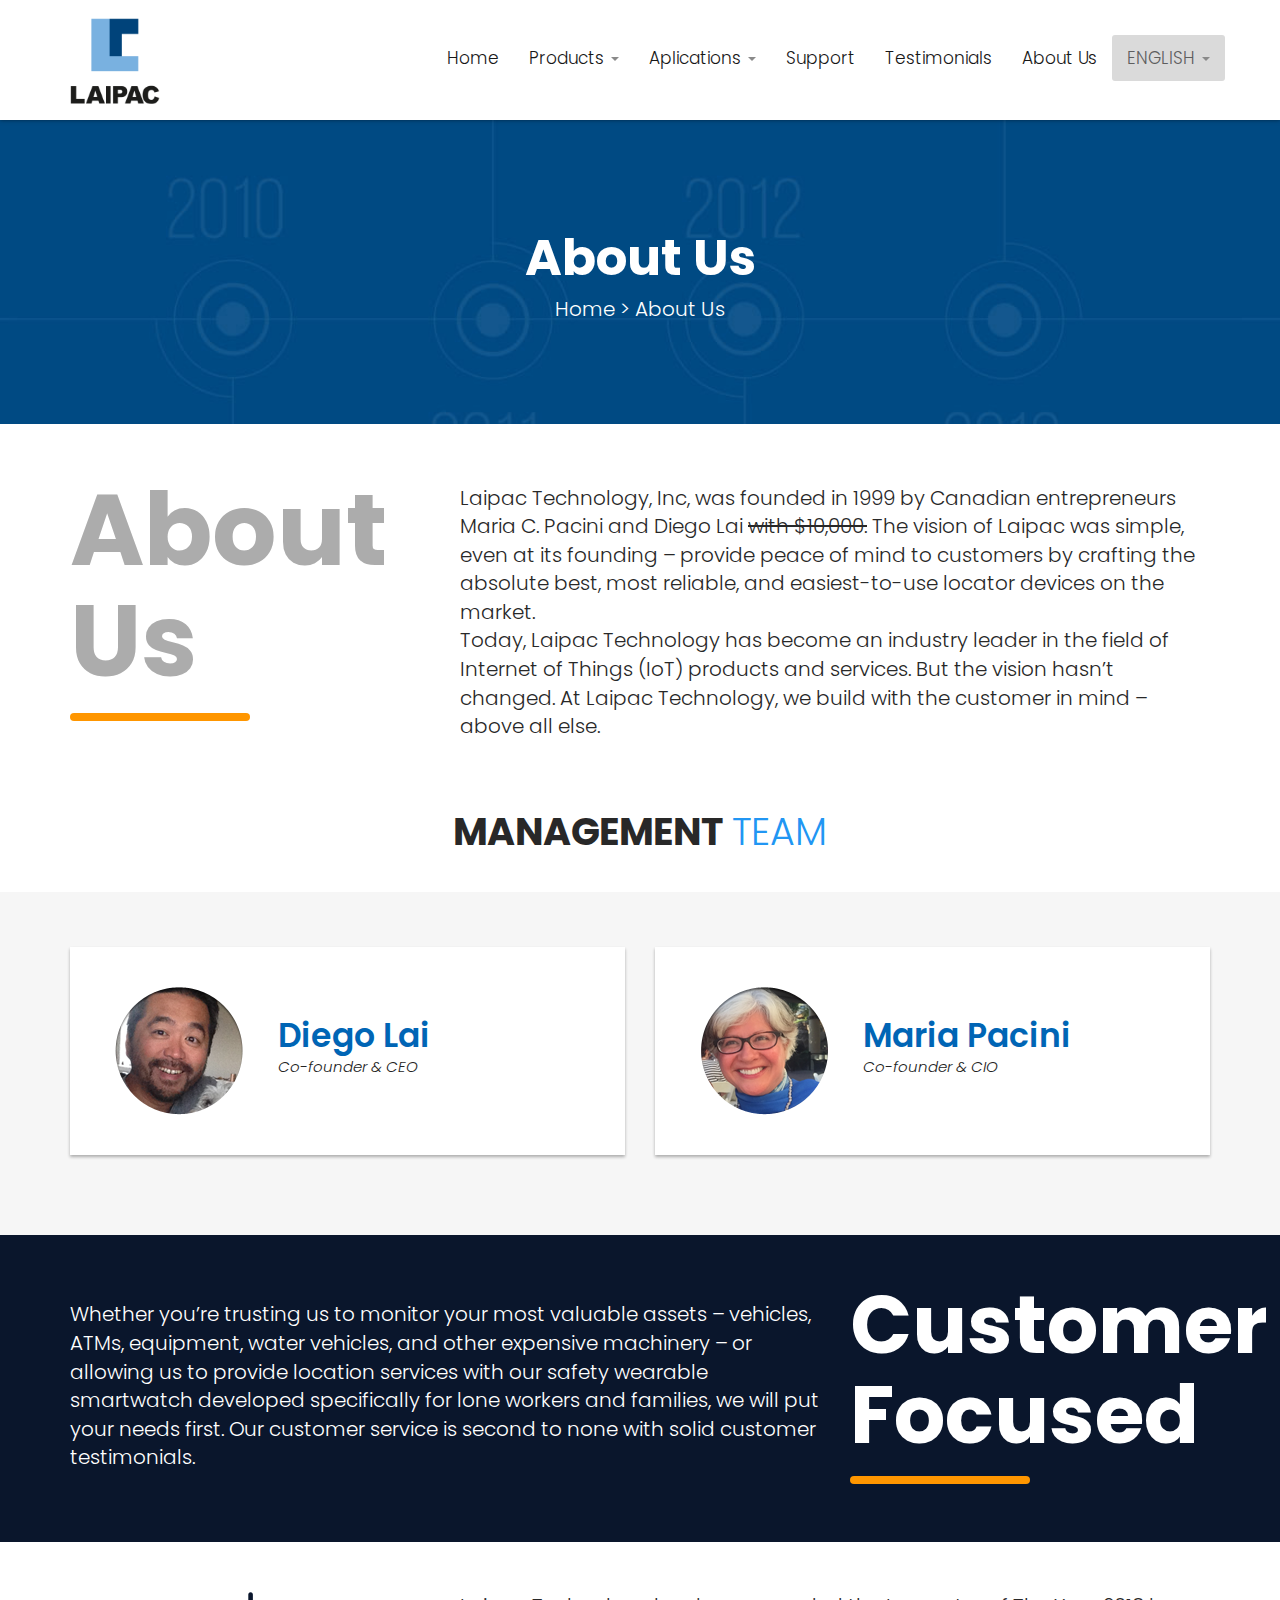
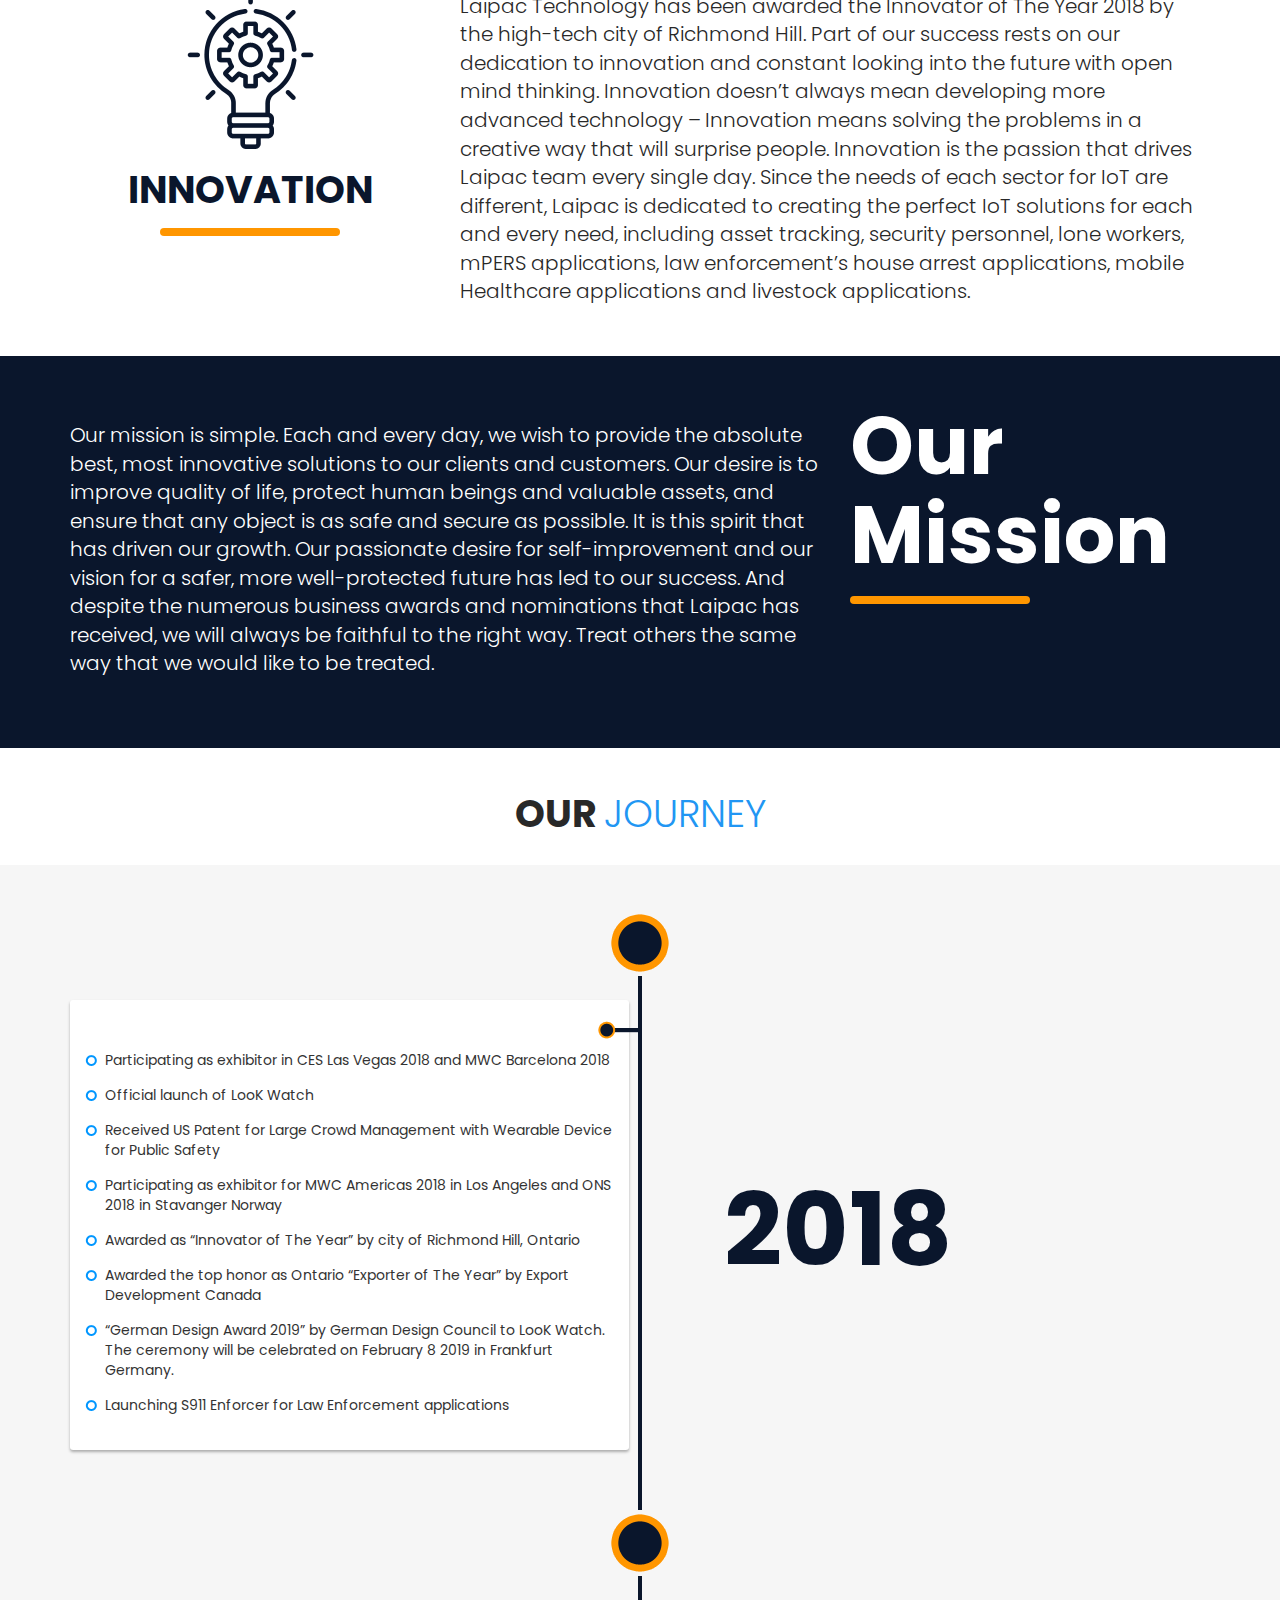
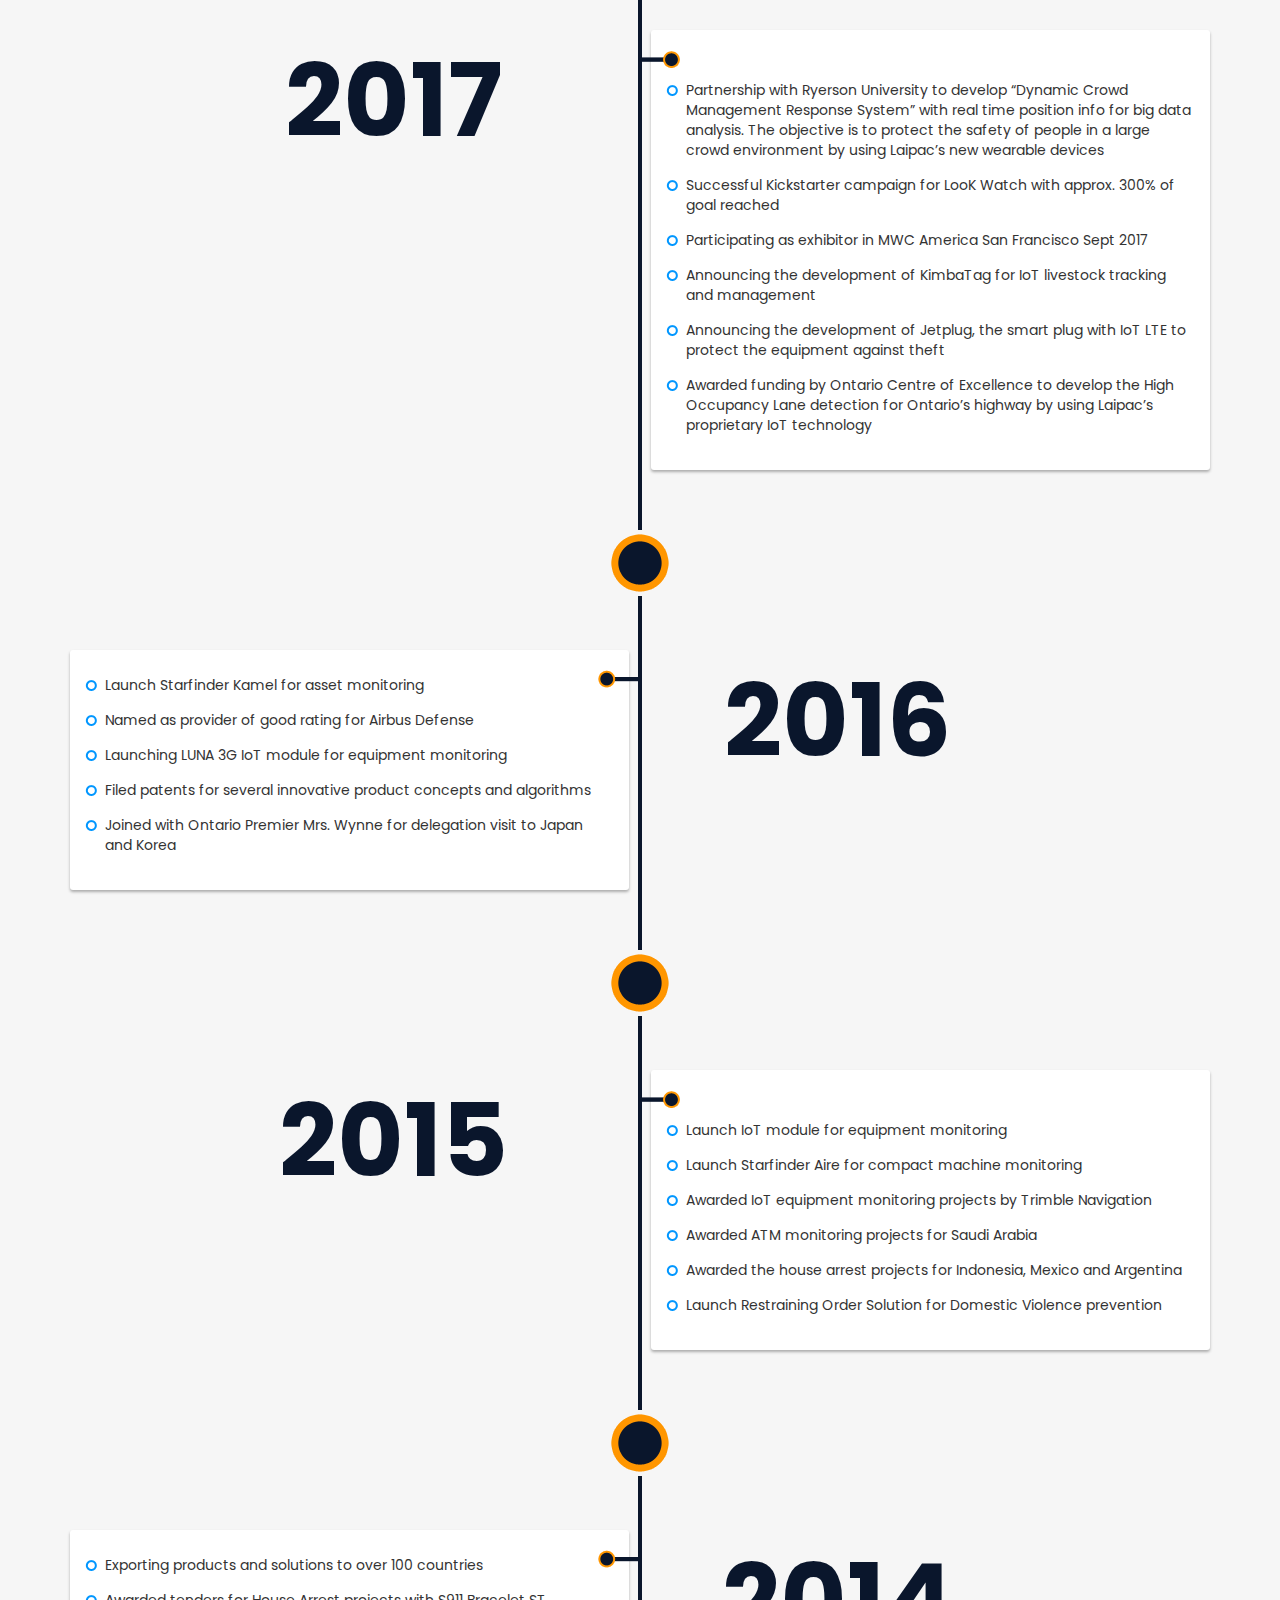
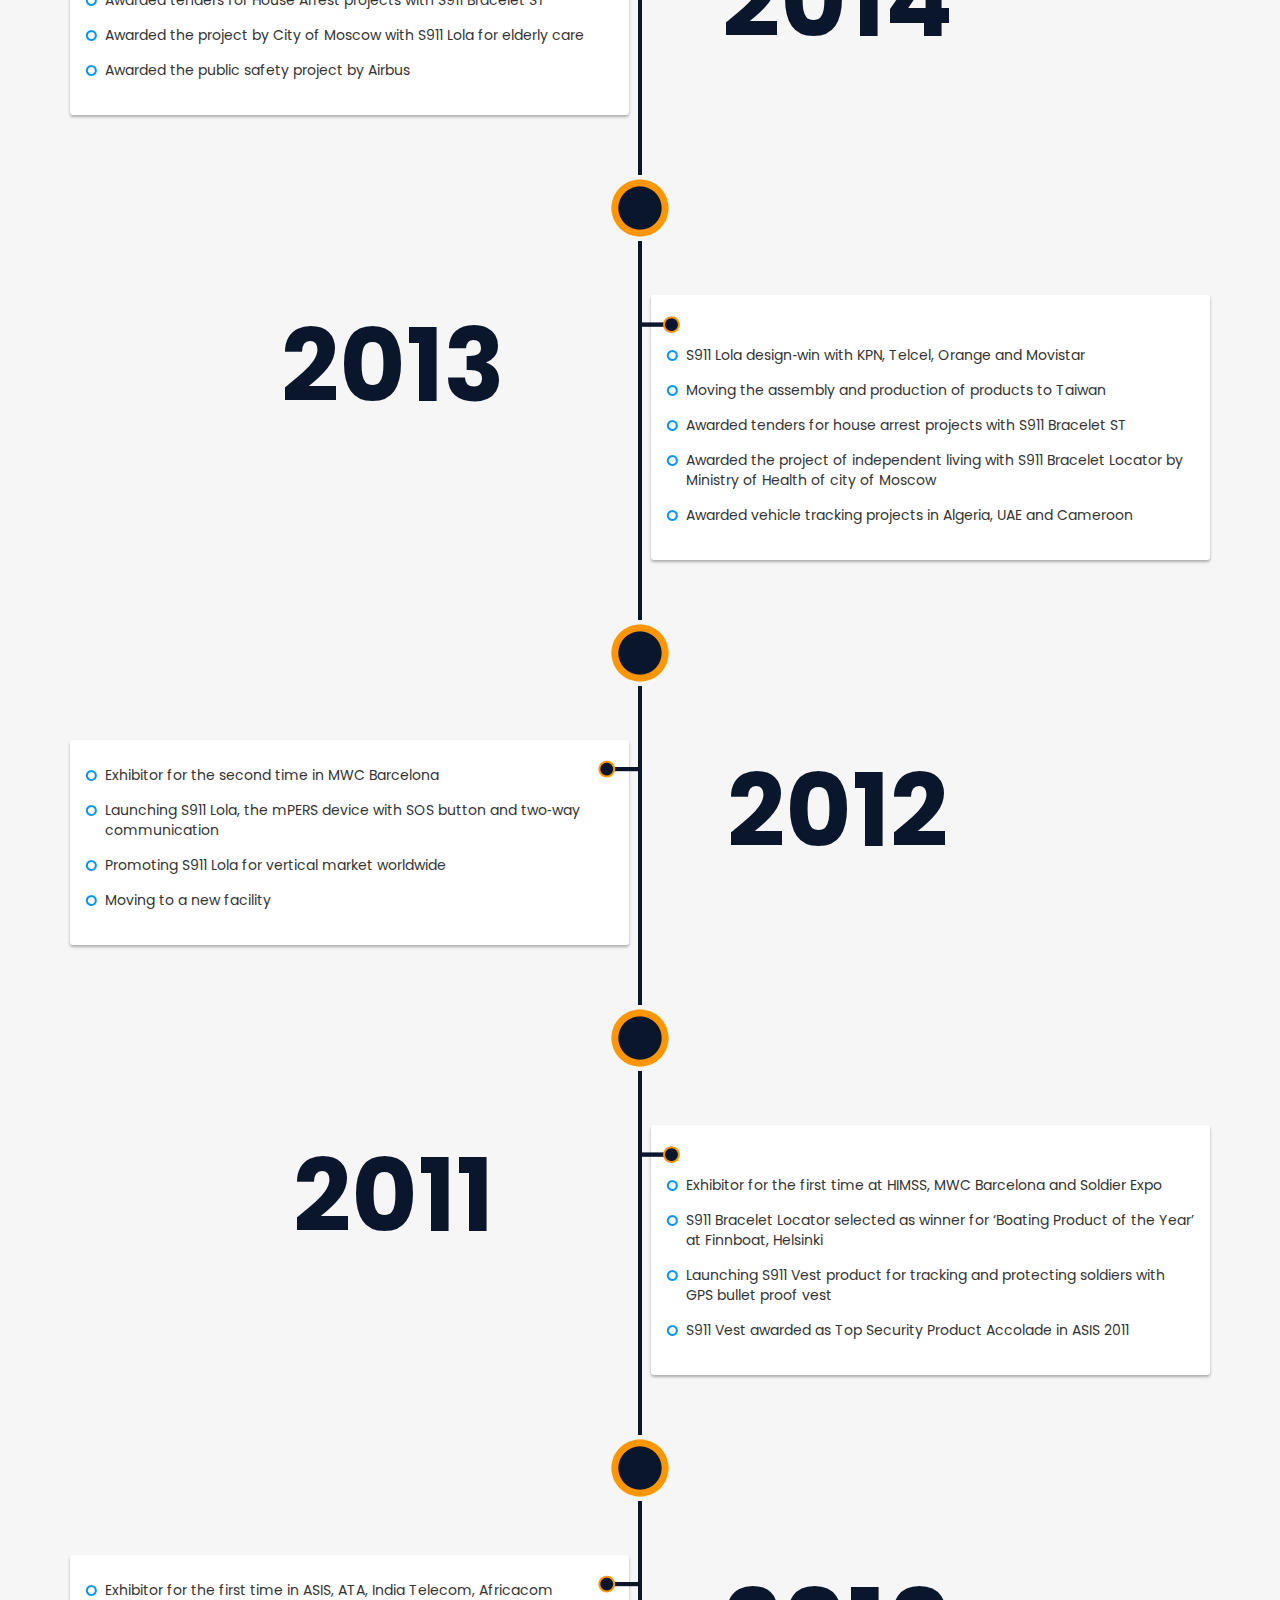
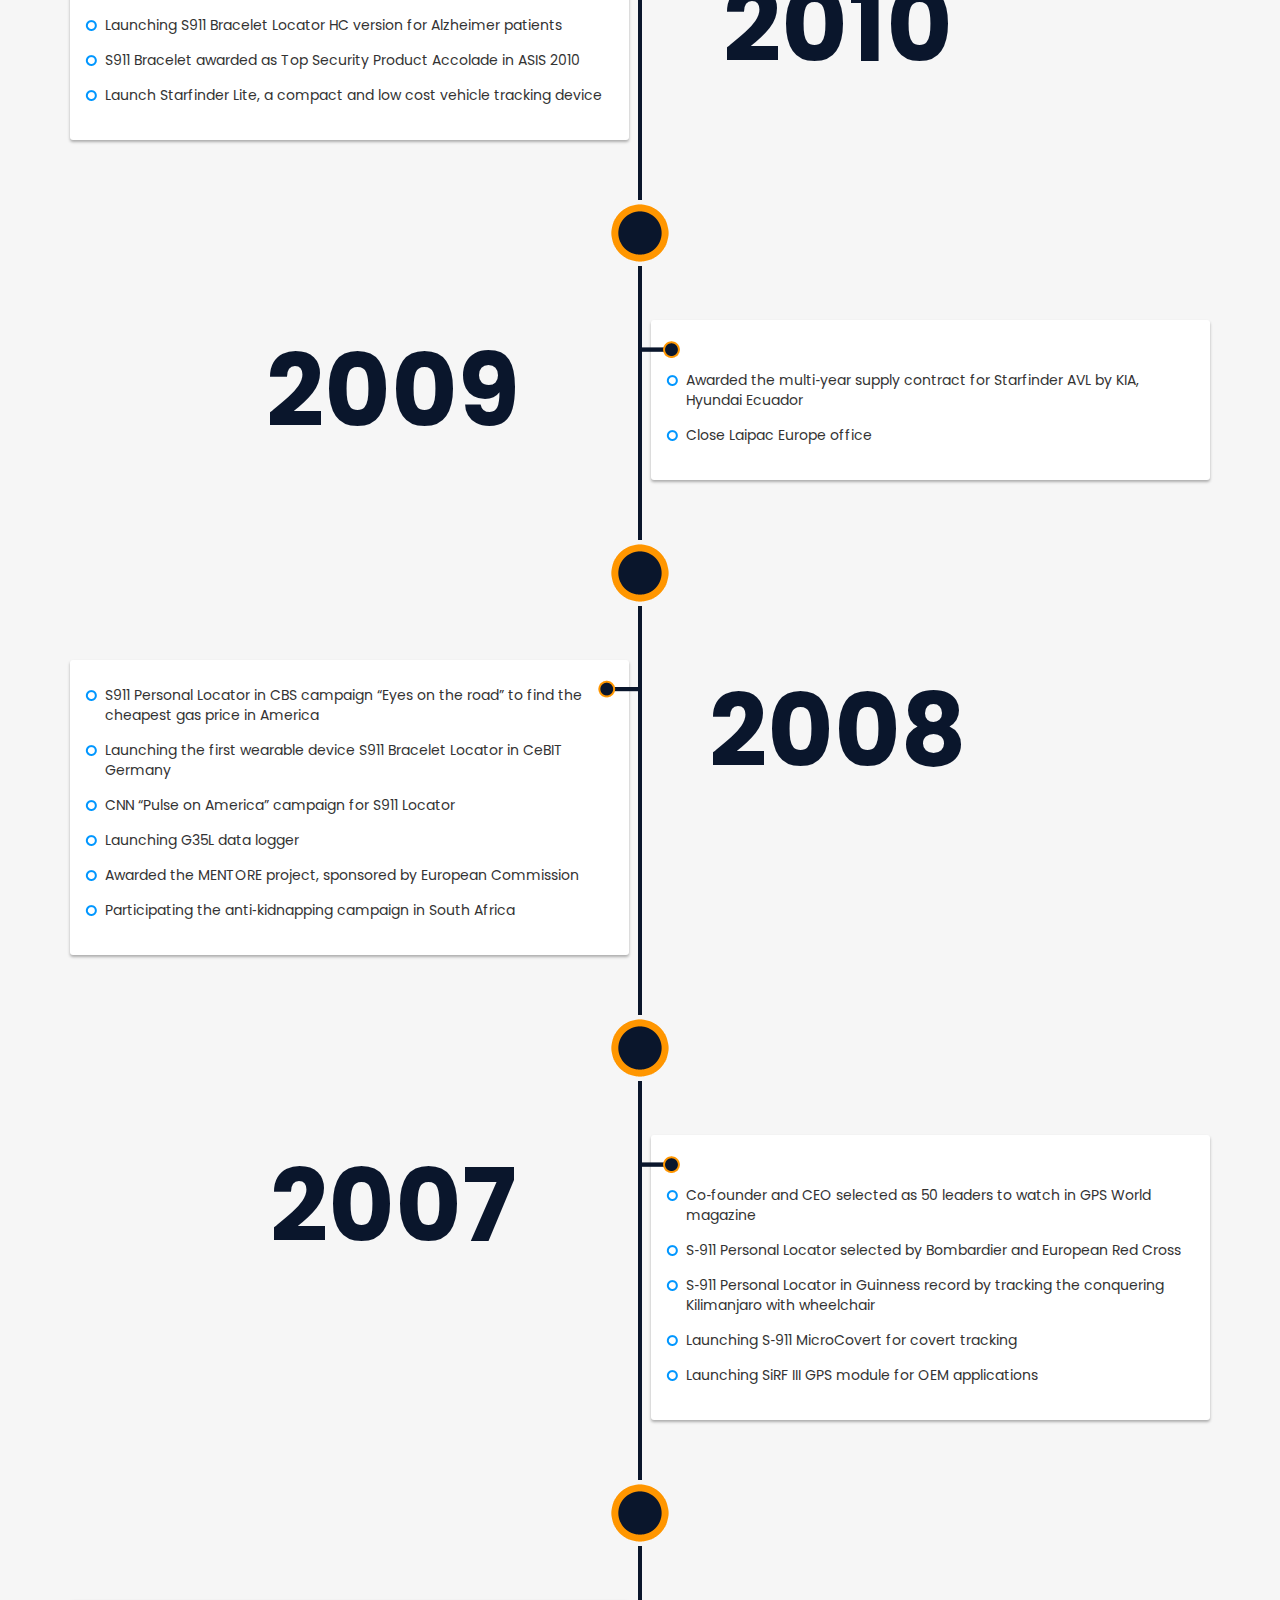
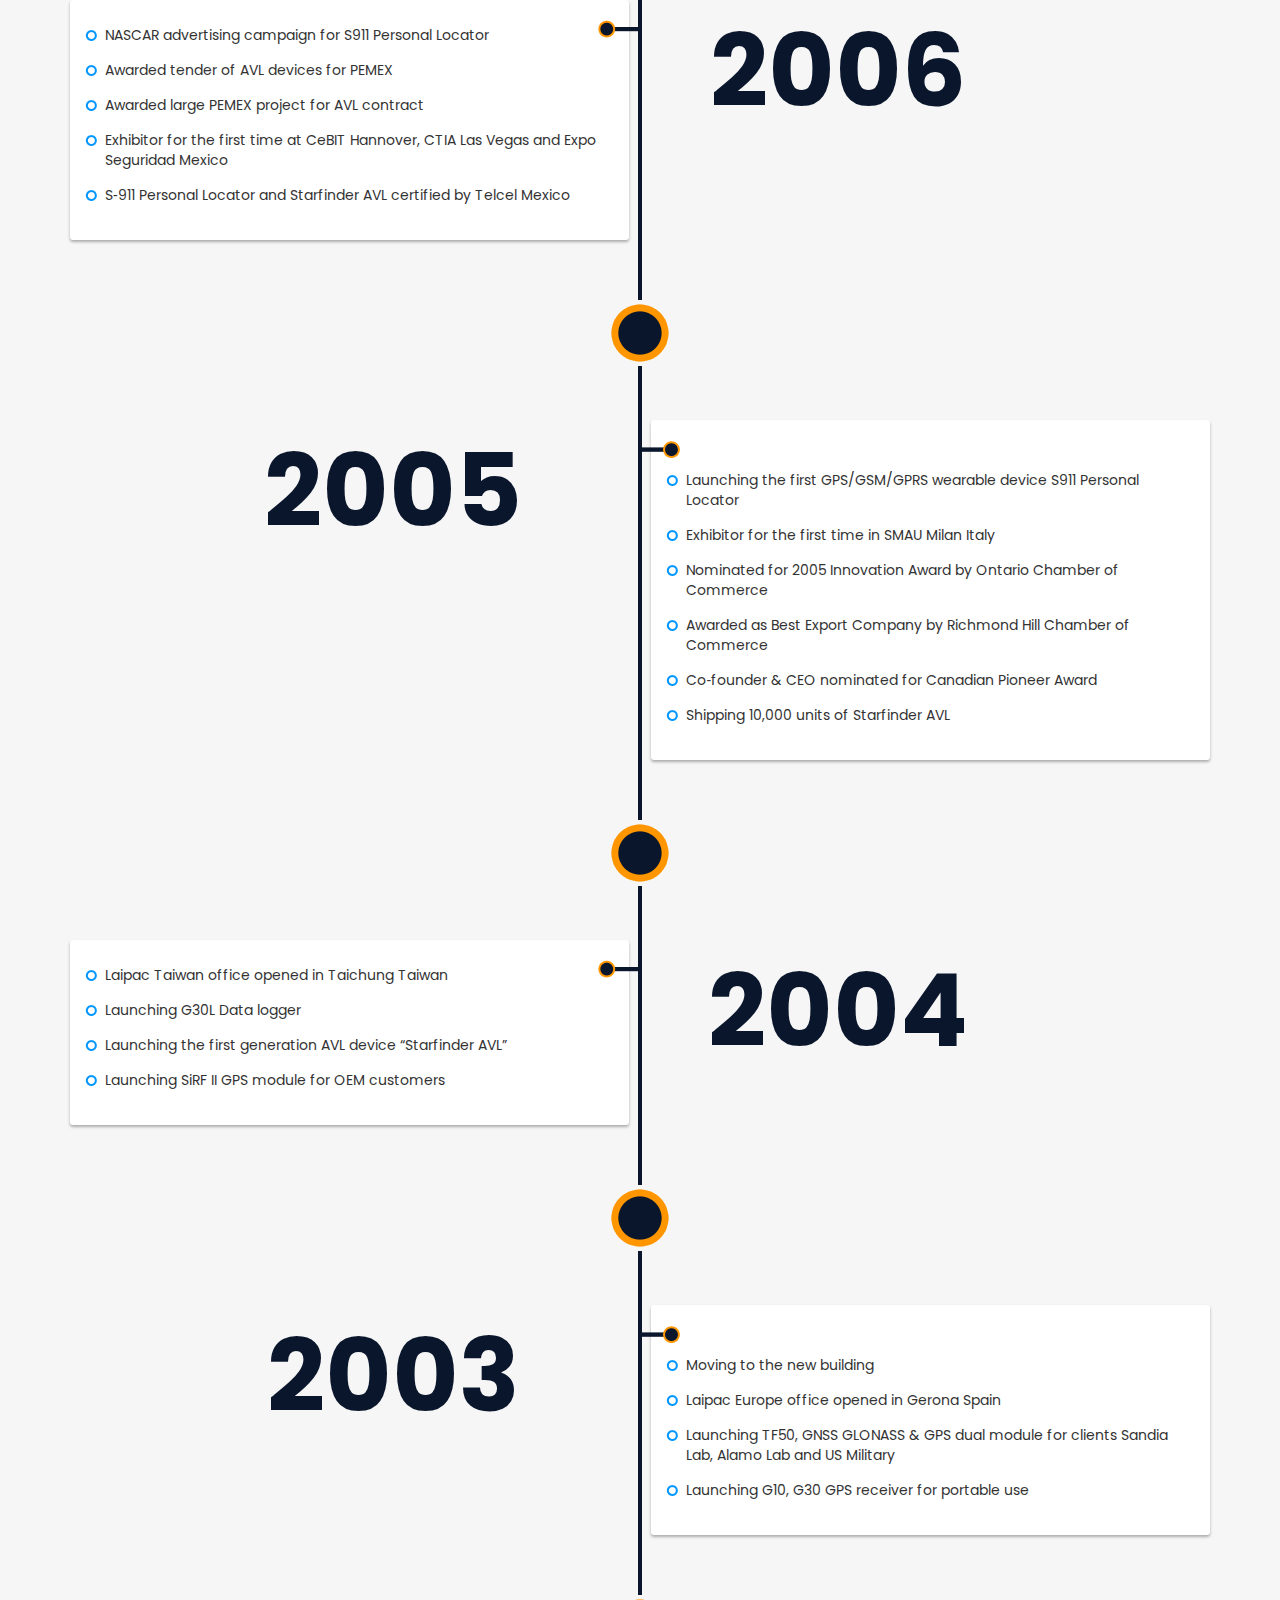
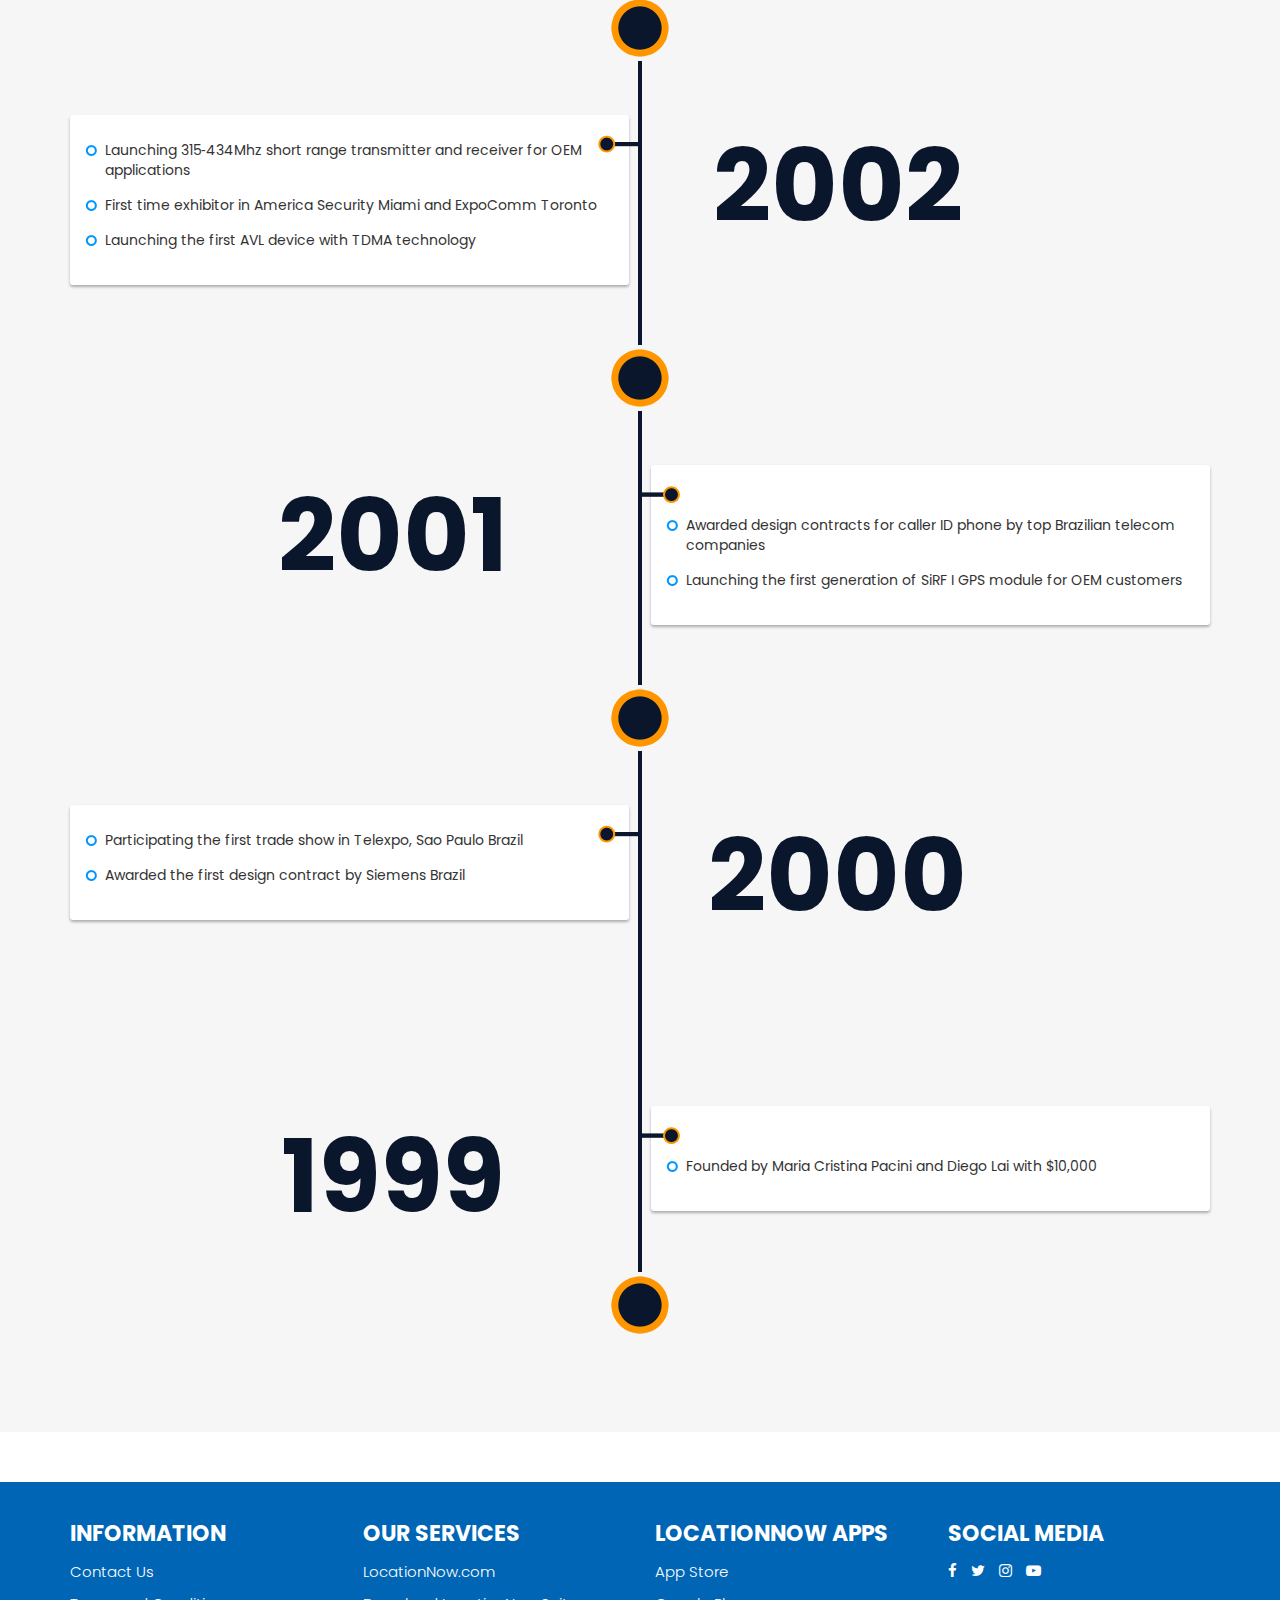
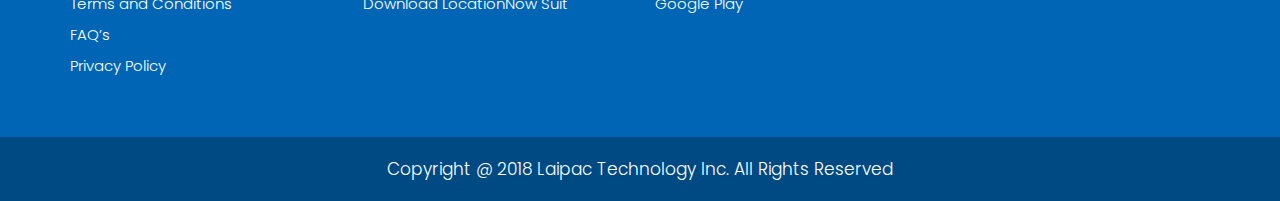
==== about-us.html @ cb1f9dae "new" ====
<!DOCTYPE html>
<html lang="en">
<head>
<meta charset="utf-8">
<meta http-equiv="X-UA-Compatible" content="IE=edge">
<meta name="viewport" content="width=device-width, initial-scale=1">
<!-- The above 3 meta tags *must* come first in the head; any other head content must come *after* these tags -->
<title>Welcome</title>
<!-- Bootstrap -->
<link href="css/bootstrap.min.css" rel="stylesheet" />
<link href="css/jquery.bxslider.css" rel="stylesheet" type="text/css" />
<link href="https://fonts.googleapis.com/css?family=Poppins:100,100i,200,200i,300,300i,400,400i,500,500i,600,600i,700,700i,800,800i,900,900i" rel="stylesheet">
<link href="css/font-awesome.css" rel="stylesheet" />
<link href="css/style.css" rel="stylesheet" />
</head>
<body>
<section id="header">
	<div class="container">
		<div class="row">
			<nav class="navbar navbar-default navbar-static-top" role="navigation">
				<div class="navbar-header">
					<button type="button" class="navbar-toggle collapsed" data-toggle="collapse" data-target="#navbar" aria-expanded="false" aria-controls="navbar">
						<span class="sr-only">Toggle navigation</span>
						<span class="icon-bar"></span>
						<span class="icon-bar"></span>
						<span class="icon-bar"></span>
					</button>
					<div id="logo" class="navbar-brand">
						<a href="index.html"><img src="images/logo.jpg" alt="" /></a>
					</div>
				</div>
				<div id="navbar" class="navbar-collapse collapse">
					<ul class="nav navbar-nav navbar-right">
						<li><a href="index.html">Home</a></li>
						<li class="dropdown">
							<a href="products.html" class="dropdown-toggle" data-toggle="dropdown">Products <b class="caret"></b></a>
							<ul class="dropdown-menu">
								<li>
									<a href="http://www.laipac.com/smartwatch.html">
									<img src="images/watch-icon.svg" alt="" width="12" height="18">&nbsp;&nbsp;LooK Watch</a>
								</li>
								<li>
									<a href="http://www.laipac.com/asset-locators.html">
									<i class="fa fa-ship" aria-hidden="true"></i>&nbsp;&nbsp;Asset Locators</a>
								</li>
								<li>
									<a href="http://www.laipac.com/vehicle-locators.html">
									<i class="fa fa-car" aria-hidden="true"></i>&nbsp;&nbsp;Vehicle Locators</a>
								</li>
								<li>
									<a href="http://www.laipac.com/personal-locators.html">
									<i class="fa fa-user" aria-hidden="true"></i>&nbsp;&nbsp;Personal Locators</a>
								</li>
								<li>
									<a href="http://www.laipac.com/oem-components.html">
									<i class="fa fa-cogs" aria-hidden="true"></i>&nbsp;&nbsp;OEM Components</a>
								</li>
							</ul>
						</li>
						<li class="dropdown">
							<a href="aplications.html" class="dropdown-toggle" data-toggle="dropdown">Aplications <b class="caret"></b></a>
							<ul class="dropdown-menu">
								<li>
									<a href="http://www.laipac.com/mobile-healthcare.html">
									 <i class="fa fa-medkit" aria-hidden="true"></i>&nbsp;&nbsp;Mobile Healthcare</a>
								</li>
								<li>
									<a href="http://www.laipac.com/lone-workers.html">
									<i class="fa fa-male" aria-hidden="true"></i>&nbsp;&nbsp;Lone Workers</a>
								</li>
								<li>
									<a href="http://www.laipac.com/fleet-management.html">
									<i class="fa fa-road" aria-hidden="true"></i>&nbsp;&nbsp;Fleet Management</a>
								</li>
								<li>
									<a href="http://www.laipac.com/law-enforcement.html">
									<i class="fa fa-legal" aria-hidden="true"></i>&nbsp;&nbsp;Law Enforcement</a>
								</li>
							</ul>
						</li>
						<li class=""><a href="http://www.laipac.com/support.html">Support</a></li>
						<li class=""><a href="http://www.laipac.com/testimonials.html">Testimonials</a></li>
						<li class=""><a href="about-us.html">About Us</a></li>
						<li class="dropdown">
							<a href="products.html" class="dropdown-toggle eng" data-toggle="dropdown">ENGLISH <b class="caret"></b></a>
							<ul class="dropdown-menu">
								<li>
									<a href="http://www.laipac.com/esp/index.html" title="Spanish">Español</a>
								</li>
								<li>
									<a href="http://www.laipac.com/fra/index.html" title="French">Français</a>
								</li>
								<li>
									<a href="http://www.laipac.com/ger/index.html" title="German">DEUTSCH</a>
								</li>
								<li>
									<a href="http://www.laipac.com/ita/index.html" title="Italian">Italiano</a>
								</li>
								<li>
									<a href="http://www.laipac.com/jpn/index.html" title="Japanese">日本語</a>
								</li>
							</ul>
						</li>
					</ul>
				</div><!--/.nav-collapse -->
			</nav>
		</div>
	</div>
</section>
<section id="page-title">
	<div class="container">
		<div class="row">
			<div class="col-lg-12 text-center col-sm-12 col-xs-12">
				<h2>About Us</h2>
				<p>
					<a href="index.html">Home</a> > <a href="about-us.html">About Us</a>
				</p>
			</div>
		</div>
	</div>
</section>
<section id="info-title">
	<div class="container">
		<div class="row">
			<div class="col-lg-4 small-text-center col-sm-4 col-xs-12">
				<h2>About Us</h2>
				<div class="line"></div>
			</div>
			<div class="col-lg-8 small-text-center col-sm-8 col-xs-12">
				<p>Laipac Technology, Inc, was founded in 1999 by Canadian entrepreneurs Maria C. Pacini and Diego Lai <del>with $10,000.</del> The vision of Laipac was simple, even at its founding – provide peace of mind to customers by crafting the absolute best, most reliable, and easiest-to-use locator devices on the market.<br/>
Today, Laipac Technology has become an industry leader in the field of Internet of Things (IoT) products and services. But the vision hasn’t changed. At Laipac Technology, we build with the customer in mind – above all else.</p>
			</div>
		</div>
	</div>
</section>
<section id="manage">
	<div class="container">
		<div class="row">
			<div class="col-lg-12 text-center col-sm-12 col-xs-12">
				<h4>Management  <span>Team</span></h4>
			</div>
		</div>
	</div>
	<div class="container-fluid bg">
		<div class="row">
			<div class="container">
				<div class="row">
					<div class="col-lg-6 small-text-center col-sm-6 col-xs-12">
						<div class="col-lg-12 bg-white col-sm-12 col-xs-12">
							<div class="row row-eq-height">
								<div class="col-lg-4 text-center col-sm-4 col-xs-12">
									<img src="images/manage-1.png" alt="" />
								</div>
								<div class="col-lg-8 col-sm-8 col-xs-12">
									<div class="tablerow">
										<div class="tablecell">
											<h5>Diego Lai  <br/><span>Co-founder & CEO</span></h5>
										</div>
									</div>
								</div>
							</div>
						</div>
					</div>
					<div class="col-lg-6 small-text-center col-sm-6 col-xs-12">
						<div class="col-lg-12 bg-white col-sm-12 col-xs-12">
							<div class="row row-eq-height">
								<div class="col-lg-4 text-center col-sm-4 col-xs-12">
									<img src="images/manage-2.png" alt="" />
								</div>
								<div class="col-lg-8 col-sm-8 col-xs-12">
									<div class="tablerow">
										<div class="tablecell">
											<h5>Maria Pacini   <br/><span>Co-founder & CIO</span></h5>
										</div>
									</div>
								</div>
							</div>
						</div>
					</div>
				</div>
			</div>
		</div>
	</div>
</section>
<section id="" class="blue-info">
	<div class="container">
		<div class="row">
			<div class="col-lg-4 pull-right small-text-center col-sm-4 col-xs-12">
				<h2>Customer Focused</h2>
				<div class="line"></div>
			</div>
			<div class="col-lg-8 small-text-center col-sm-8 col-xs-12">
				<p>Whether you’re trusting us to monitor your most valuable assets – vehicles, ATMs, equipment, water vehicles, and other expensive machinery – or allowing us to provide location services with our safety wearable smartwatch developed specifically for lone workers and families, we will put your needs first. Our customer service is second to none with solid customer testimonials. </p>
			</div>
		</div>
	</div>
</section>
<section id="" class="blue-info white-t">
	<div class="container">
		<div class="row">
			<div class="col-lg-4 text-center col-sm-4 col-xs-12">
				<img src="images/light-icon.png" alt="" />
				<h2>Innovation</h2>
				<div class="line"></div>
			</div>
			<div class="col-lg-8 small-text-center col-sm-8 col-xs-12">
				<p>Laipac Technology has been awarded the Innovator of The Year 2018 by the high-tech city of Richmond Hill. Part of our success rests on our dedication to innovation and constant looking into the future with open mind thinking. Innovation doesn’t always mean developing more advanced technology – Innovation means solving the problems in a creative way that will surprise people. Innovation is the passion that drives Laipac team every single day.     
Since the needs of each sector for IoT are different, Laipac is dedicated to creating the perfect IoT solutions for each and every need, including asset tracking, security personnel, lone workers, mPERS applications, law enforcement’s house arrest applications, mobile Healthcare applications and livestock applications. 
</p>
			</div>
		</div>
	</div>
</section>
<section id="" class="blue-info">
	<div class="container">
		<div class="row">
			<div class="col-lg-4 pull-right small-text-center col-sm-4 col-xs-12">
				<h2>Our Mission</h2>
				<div class="line"></div>
			</div>
			<div class="col-lg-8 small-text-center col-sm-8 col-xs-12">
				<p>Our mission is simple. Each and every day, we wish to provide the absolute best, most innovative solutions to our clients and customers. Our desire is to improve quality of life, protect human beings and valuable assets, and ensure that any object is as safe and secure as possible.
It is this spirit that has driven our growth. Our passionate desire for self-improvement and our vision for a safer, more well-protected future has led to our success. And despite the numerous business awards and nominations that Laipac has received, we will always be faithful to the right way. 
Treat others the same way that we would like to be treated.  </p>
			</div>
		</div>
	</div>
</section>
<section id="company" class="about">
	<div class="container">
		<div class="row">
			<div class="col-lg-12 title text-center col-sm-12 col-xs-12">
				<h4>Our  <span>Journey</span></h4>
			</div>
		</div>
	</div>
	<div class="container-fluid bg-blue">
		<div class="row">
			<div class="container">
				<div class="col-lg-12 col-sm-12 col-xs-12">
					<div class="row row-eq-height">
						<div class="col-lg-5 l-width l-space flush position col-sm-5 col-xs-12">
							<img class="arrow left ft" src="images/left-circle.png" alt="" />
							<div class="text-center visible-xs col-lg-12 col-sm-12 col-xs-12">
								<h5>2018</h5>
							</div>
							<div class="bg-white col-lg-12 col-sm-12 col-xs-12">
								<ul>
									<li>Participating as exhibitor in CES Las Vegas 2018 and MWC Barcelona 2018</li>
									<li>Official launch of LooK Watch </li>
									<li>Received US Patent for Large Crowd Management with Wearable Device for Public Safety</li>
									<li>Participating as exhibitor for MWC Americas 2018 in Los Angeles and ONS 2018 in Stavanger Norway</li>
									<li>Awarded as “Innovator of The Year” by city of Richmond Hill, Ontario</li>
									<li>Awarded the top honor as Ontario “Exporter of The Year” by Export Development Canada</li>
									<li>“German Design Award 2019” by German Design Council to LooK Watch. The ceremony will be celebrated on February 8 2019 in Frankfurt Germany.</li>
									<li>Launching S911 Enforcer for Law Enforcement applications  </li>
								</ul>
							</div>
						</div>
						<div class="col-lg-2 m-width hidden-xs position text-center col-sm-2 col-xs-12">
							<div class="line"></div>
							<img class="align ft" src="images/blue-circle.png" alt="" />
						</div>
						<div class="col-lg-5 r-width hidden-xs ft space ll position col-sm-5 col-xs-12">
							<div class="tablerow">
								<div class="tablecell">
									<div class="col-lg-8 flush text-center col-sm-12 col-xs-12">
										<h5>2018</h5>
									</div>
								</div>
							</div>
						</div>
					</div>
					<div class="row row-eq-height">
						<div class="col-lg-5 text-center l-width l-space position col-sm-5 col-xs-12">
							<div class="col-lg-10 pull-right flush text-center col-sm-12 col-xs-12">
								<h5 class="tp">2017</h5>
							</div>
						</div>
						<div class="col-lg-2 m-width hidden-xs position text-center col-sm-2 col-xs-12">
							<img class="align" src="images/blue-circle.png" alt="" />
							<div class="line"></div>
						</div>
						<div class="col-lg-5 r-width space position col-sm-5 col-xs-12">
							<img class="arrow" src="images/right-circle.png" alt="" />
							<div class="bg-white col-lg-12 col-sm-12 col-xs-12">
								<ul>
									<li>Partnership with Ryerson University to develop 
“Dynamic Crowd Management Response 
System” with real time position info for big 
data analysis. The objective is to protect the 
safety of people in a large crowd environment 
by using Laipac’s new wearable devices</li>
									<li>Successful Kickstarter campaign for LooK 
Watch with approx. 300% of goal reached </li>
									<li>Participating as exhibitor in MWC America 
San Francisco Sept 2017</li>
									<li>Announcing the development of KimbaTag 
for IoT livestock tracking and management</li>
									<li>Announcing the development of Jetplug, the 
smart plug with IoT LTE to protect the 
equipment against theft</li>
									<li>Awarded funding by Ontario Centre of 
Excellence to develop the High Occupancy 
Lane detection for Ontario’s highway by using 
Laipac’s proprietary IoT technology</li>
								</ul>
							</div>
						</div>
					</div>
					<div class="row row-eq-height">
						<div class="col-lg-5 l-width space position col-sm-5 col-xs-12">
							<img class="arrow left" src="images/left-circle.png" alt="" />
							<div class="text-center visible-xs col-lg-12 col-sm-12 col-xs-12">
								<h5>2016</h5>
							</div>
							<div class="bg-white tps col-lg-12 col-sm-12 col-xs-12">
								<ul>
									<li>Launch Starfinder Kamel for asset monitoring</li>
									<li>Named as provider of good rating for Airbus Defense</li>
									<li>Launching LUNA 3G IoT module for equipment monitoring</li>
									<li>Filed patents for several innovative product concepts and algorithms</li>
									<li>Joined with Ontario Premier Mrs. Wynne for delegation visit to Japan and Korea</li>
								</ul>
							</div>
						</div>
						<div class="col-lg-2 m-width hidden-xs position text-center col-sm-2 col-xs-12">
							<div class="line"></div>
							<img class="align" src="images/blue-circle.png" alt="" />
						</div>
						<div class="col-lg-5 hidden-xs r-width space ll position col-sm-5 col-xs-12">
							<div class="col-lg-8 flush text-center col-sm-12 col-xs-12">
								<h5 class="tps">2016</h5>
							</div>
						</div>
					</div><!-- -->
					<div class="row row-eq-height">
						<div class="col-lg-5 text-center l-width l-space position col-sm-5 col-xs-12">
							<div class="col-lg-10 pull-right flush text-center col-sm-12 col-xs-12">
								<h5 class="tp">2015</h5>
							</div>
						</div>
						<div class="col-lg-2 m-width hidden-xs position text-center col-sm-2 col-xs-12">
							<img class="align" src="images/blue-circle.png" alt="" />
							<div class="line"></div>
						</div>
						<div class="col-lg-5 r-width space position col-sm-5 col-xs-12">
							<img class="arrow" src="images/right-circle.png" alt="" />
							<div class="bg-white col-lg-12 col-sm-12 col-xs-12">
								<ul>
									<li>Launch IoT module for equipment monitoring</li>
									<li>Launch Starfinder Aire for compact machine monitoring </li>
									<li>Awarded IoT equipment monitoring projects by Trimble Navigation</li>
									<li>Awarded ATM monitoring projects for Saudi Arabia</li>
									<li>Awarded the house arrest projects for Indonesia, Mexico and Argentina</li>
									<li>Launch Restraining Order Solution for Domestic Violence prevention</li>
								</ul>
							</div>
						</div>
					</div><!-- -->
					<div class="row row-eq-height">
						<div class="col-lg-5 l-width space position col-sm-5 col-xs-12">
							<img class="arrow left" src="images/left-circle.png" alt="" />
							<div class="text-center visible-xs col-lg-12 col-sm-12 col-xs-12">
								<h5>2014</h5>
							</div>
							<div class="bg-white tps col-lg-12 col-sm-12 col-xs-12">
								<ul>
									<li>Exporting products and solutions to over 100 countries</li>
									<li>Awarded tenders for House Arrest projects with S911 Bracelet ST</li>
									<li>Awarded the project by City of Moscow with S911 Lola for elderly care</li>
									<li>Awarded the public safety project by Airbus</li>
								</ul>
							</div>
						</div>
						<div class="col-lg-2 m-width hidden-xs position text-center col-sm-2 col-xs-12">
							<div class="line"></div>
							<img class="align" src="images/blue-circle.png" alt="" />
						</div>
						<div class="col-lg-5 hidden-xs r-width space ll position col-sm-5 col-xs-12">
							<div class="col-lg-8 flush text-center col-sm-12 col-xs-12">
								<h5 class="tps">2014</h5>
							</div>
						</div>
					</div><!-- -->
					<div class="row row-eq-height">
						<div class="col-lg-5 text-center l-width l-space position col-sm-5 col-xs-12">
							<div class="col-lg-10 pull-right flush text-center col-sm-12 col-xs-12">
								<h5 class="tp">2013</h5>
							</div>
						</div>
						<div class="col-lg-2 m-width hidden-xs position text-center col-sm-2 col-xs-12">
							<img class="align" src="images/blue-circle.png" alt="" />
							<div class="line"></div>
						</div>
						<div class="col-lg-5 r-width space position col-sm-5 col-xs-12">
							<img class="arrow" src="images/right-circle.png" alt="" />
							<div class="bg-white col-lg-12 col-sm-12 col-xs-12">
								<ul>
									<li>S911 Lola design‐win with KPN, Telcel, Orange and Movistar</li>
									<li>Moving the assembly and production of products to Taiwan </li>
									<li>Awarded tenders for house arrest projects with S911 Bracelet ST</li>
									<li>Awarded the project of independent living with S911 Bracelet Locator by Ministry of Health of city of Moscow</li>
									<li>Awarded vehicle tracking projects in Algeria, UAE and Cameroon</li>
								</ul>
							</div>
						</div>
					</div><!-- -->
					<div class="row row-eq-height">
						<div class="col-lg-5 l-width space position col-sm-5 col-xs-12">
							<img class="arrow left" src="images/left-circle.png" alt="" />
							<div class="text-center visible-xs col-lg-12 col-sm-12 col-xs-12">
								<h5>2012</h5>
							</div>
							<div class="bg-white tps col-lg-12 col-sm-12 col-xs-12">
								<ul>
									<li>Exhibitor for the second time in MWC Barcelona</li>
									<li>Launching S911 Lola, the mPERS device with SOS button and two‐way communication</li>
									<li>Promoting S911 Lola for vertical market worldwide</li>
									<li>Moving to a new facility</li>
								</ul>
							</div>
						</div>
						<div class="col-lg-2 m-width hidden-xs position text-center col-sm-2 col-xs-12">
							<div class="line"></div>
							<img class="align" src="images/blue-circle.png" alt="" />
						</div>
						<div class="col-lg-5 hidden-xs r-width space ll position col-sm-5 col-xs-12">
							<div class="col-lg-8 flush text-center col-sm-12 col-xs-12">
								<h5 class="tps">2012</h5>
							</div>
						</div>
					</div><!-- -->
					<div class="row row-eq-height">
						<div class="col-lg-5 text-center l-width l-space position col-sm-5 col-xs-12">
							<div class="col-lg-10 pull-right flush text-center col-sm-12 col-xs-12">
								<h5 class="tp">2011</h5>
							</div>
						</div>
						<div class="col-lg-2 m-width hidden-xs position text-center col-sm-2 col-xs-12">
							<img class="align" src="images/blue-circle.png" alt="" />
							<div class="line"></div>
						</div>
						<div class="col-lg-5 r-width space position col-sm-5 col-xs-12">
							<img class="arrow" src="images/right-circle.png" alt="" />
							<div class="bg-white col-lg-12 col-sm-12 col-xs-12">
								<ul>
									<li>Exhibitor for the first time at HIMSS, MWC Barcelona and Soldier Expo</li>
									<li>S911 Bracelet Locator selected as winner for ‘Boating Product of the Year’ at Finnboat, Helsinki </li>
									<li>Launching S911 Vest product for tracking and protecting soldiers with GPS bullet proof vest</li>
									<li>S911 Vest awarded as Top Security Product Accolade in ASIS 2011</li>
								</ul>
							</div>
						</div>
					</div><!-- -->
					<div class="row row-eq-height">
						<div class="col-lg-5 l-width space position col-sm-5 col-xs-12">
							<img class="arrow left" src="images/left-circle.png" alt="" />
							<div class="text-center visible-xs col-lg-12 col-sm-12 col-xs-12">
								<h5>2010</h5>
							</div>
							<div class="bg-white tps col-lg-12 col-sm-12 col-xs-12">
								<ul>
									<li>Exhibitor for the first time in ASIS, ATA, India Telecom, Africacom</li>
									<li>Launching S911 Bracelet Locator HC version for Alzheimer patients</li>
									<li>S911 Bracelet awarded as Top Security Product Accolade in ASIS 2010</li>
									<li>Launch Starfinder Lite, a compact and low cost vehicle tracking device</li>
								</ul>
							</div>
						</div>
						<div class="col-lg-2 m-width hidden-xs position text-center col-sm-2 col-xs-12">
							<div class="line"></div>
							<img class="align" src="images/blue-circle.png" alt="" />
						</div>
						<div class="col-lg-5 hidden-xs r-width space ll position col-sm-5 col-xs-12">
							<div class="col-lg-8 flush text-center col-sm-12 col-xs-12">
								<h5 class="tps">2010</h5>
							</div>
						</div>
					</div><!-- -->
					<div class="row row-eq-height">
						<div class="col-lg-5 text-center l-width l-space position col-sm-5 col-xs-12">
							<div class="col-lg-10 pull-right flush text-center col-sm-12 col-xs-12">
								<h5 class="tp">2009</h5>
							</div>
						</div>
						<div class="col-lg-2 m-width hidden-xs position text-center col-sm-2 col-xs-12">
							<img class="align" src="images/blue-circle.png" alt="" />
							<div class="line"></div>
						</div>
						<div class="col-lg-5 r-width space position col-sm-5 col-xs-12">
							<img class="arrow" src="images/right-circle.png" alt="" />
							<div class="bg-white col-lg-12 col-sm-12 col-xs-12">
								<ul>
									<li>Awarded the multi‐year supply contract for Starfinder AVL by KIA, Hyundai Ecuador</li>
									<li>Close Laipac Europe office</li>
								</ul>
							</div>
						</div>
					</div><!-- -->
					<div class="row row-eq-height">
						<div class="col-lg-5 l-width space position col-sm-5 col-xs-12">
							<img class="arrow left" src="images/left-circle.png" alt="" />
							<div class="text-center visible-xs col-lg-12 col-sm-12 col-xs-12">
								<h5>2008</h5>
							</div>
							<div class="bg-white tps col-lg-12 col-sm-12 col-xs-12">
								<ul>
									<li>S911 Personal Locator in CBS campaign “Eyes on the road” to find the cheapest gas price in America</li>
									<li>Launching the first wearable device S911 Bracelet Locator in CeBIT Germany</li>
									<li>CNN “Pulse on America” campaign for S911 Locator</li>
									<li>Launching G35L data logger</li>
									<li>Awarded the MENTORE project, sponsored by European Commission</li>
									<li>Participating the anti‐kidnapping campaign in South Africa</li>
								</ul>
							</div>
						</div>
						<div class="col-lg-2 m-width hidden-xs position text-center col-sm-2 col-xs-12">
							<div class="line"></div>
							<img class="align" src="images/blue-circle.png" alt="" />
						</div>
						<div class="col-lg-5 hidden-xs r-width space ll position col-sm-5 col-xs-12">
							<div class="col-lg-8 flush text-center col-sm-12 col-xs-12">
								<h5 class="tps">2008</h5>
							</div>
						</div>
					</div><!-- -->
					<div class="row row-eq-height">
						<div class="col-lg-5 text-center l-width l-space position col-sm-5 col-xs-12">
							<div class="col-lg-10 pull-right flush text-center col-sm-12 col-xs-12">
								<h5 class="tp">2007</h5>
							</div>
						</div>
						<div class="col-lg-2 m-width hidden-xs position text-center col-sm-2 col-xs-12">
							<img class="align" src="images/blue-circle.png" alt="" />
							<div class="line"></div>
						</div>
						<div class="col-lg-5 r-width space position col-sm-5 col-xs-12">
							<img class="arrow" src="images/right-circle.png" alt="" />
							<div class="bg-white col-lg-12 col-sm-12 col-xs-12">
								<ul>
									<li>Co‐founder and CEO selected as 50 leaders to watch in GPS World magazine</li>
									<li>S‐911 Personal Locator selected by Bombardier and European Red Cross</li>
									<li>S‐911 Personal Locator in Guinness record by tracking the conquering Kilimanjaro with wheelchair</li>
									<li>Launching S‐911 MicroCovert for covert tracking</li>
									<li>Launching SiRF III GPS module for OEM applications</li>
								</ul>
							</div>
						</div>
					</div><!-- -->
					<div class="row row-eq-height">
						<div class="col-lg-5 l-width space position col-sm-5 col-xs-12">
							<img class="arrow left" src="images/left-circle.png" alt="" />
							<div class="text-center visible-xs col-lg-12 col-sm-12 col-xs-12">
								<h5>2006</h5>
							</div>
							<div class="bg-white tps col-lg-12 col-sm-12 col-xs-12">
								<ul>
									<li>NASCAR advertising campaign for S911 Personal Locator</li>
									<li>Awarded tender of AVL devices for PEMEX</li>
									<li>Awarded large PEMEX project for AVL contract</li>
									<li>Exhibitor for the first time at CeBIT Hannover, CTIA Las Vegas and Expo Seguridad Mexico</li>
									<li>S‐911 Personal Locator and Starfinder AVL certified by Telcel Mexico</li>
								</ul>
							</div>
						</div>
						<div class="col-lg-2 m-width hidden-xs position text-center col-sm-2 col-xs-12">
							<div class="line"></div>
							<img class="align" src="images/blue-circle.png" alt="" />
						</div>
						<div class="col-lg-5 hidden-xs r-width space ll position col-sm-5 col-xs-12">
							<div class="col-lg-8 flush text-center col-sm-12 col-xs-12">
								<h5 class="tps">2006</h5>
							</div>
						</div>
					</div><!-- -->
					<div class="row row-eq-height">
						<div class="col-lg-5 text-center l-width l-space position col-sm-5 col-xs-12">
							<div class="col-lg-10 pull-right flush text-center col-sm-12 col-xs-12">
								<h5 class="tp">2005</h5>
							</div>
						</div>
						<div class="col-lg-2 m-width hidden-xs position text-center col-sm-2 col-xs-12">
							<img class="align" src="images/blue-circle.png" alt="" />
							<div class="line"></div>
						</div>
						<div class="col-lg-5 r-width space position col-sm-5 col-xs-12">
							<img class="arrow" src="images/right-circle.png" alt="" />
							<div class="bg-white col-lg-12 col-sm-12 col-xs-12">
								<ul>
									<li>Launching the first GPS/GSM/GPRS wearable device S911 Personal Locator</li>
									<li>Exhibitor for the first time in SMAU Milan Italy</li>
									<li>Nominated for 2005 Innovation Award by Ontario Chamber of Commerce</li>
									<li>Awarded as Best Export Company by Richmond Hill Chamber of Commerce</li>
									<li>Co‐founder & CEO nominated for Canadian Pioneer Award</li>
									<li>Shipping 10,000 units of Starfinder AVL</li>
								</ul>
							</div>
						</div>
					</div><!-- -->
					<div class="row row-eq-height">
						<div class="col-lg-5 l-width space position col-sm-5 col-xs-12">
							<img class="arrow left" src="images/left-circle.png" alt="" />
							<div class="text-center visible-xs col-lg-12 col-sm-12 col-xs-12">
								<h5>2004</h5>
							</div>
							<div class="bg-white tps col-lg-12 col-sm-12 col-xs-12">
								<ul>
									<li>Laipac Taiwan office opened in Taichung Taiwan</li>
									<li>Launching G30L Data logger</li>
									<li>Launching the first generation AVL device “Starfinder AVL”</li>
									<li>Launching SiRF II GPS module for OEM customers</li>
								</ul>
							</div>
						</div>
						<div class="col-lg-2 m-width hidden-xs position text-center col-sm-2 col-xs-12">
							<div class="line"></div>
							<img class="align" src="images/blue-circle.png" alt="" />
						</div>
						<div class="col-lg-5 hidden-xs r-width space ll position col-sm-5 col-xs-12">
							<div class="col-lg-8 flush text-center col-sm-12 col-xs-12">
								<h5 class="tps">2004</h5>
							</div>
						</div>
					</div><!-- -->
					<div class="row row-eq-height">
						<div class="col-lg-5 text-center l-width l-space position col-sm-5 col-xs-12">
							<div class="col-lg-10 pull-right flush text-center col-sm-12 col-xs-12">
								<h5 class="tp">2003</h5>
							</div>
						</div>
						<div class="col-lg-2 m-width hidden-xs position text-center col-sm-2 col-xs-12">
							<img class="align" src="images/blue-circle.png" alt="" />
							<div class="line"></div>
						</div>
						<div class="col-lg-5 r-width space position col-sm-5 col-xs-12">
							<img class="arrow" src="images/right-circle.png" alt="" />
							<div class="bg-white col-lg-12 col-sm-12 col-xs-12">
								<ul>
									<li>Moving to the new building</li>
									<li>Laipac Europe office opened in Gerona Spain</li>
									<li>Launching TF50, GNSS GLONASS & GPS dual module for clients Sandia Lab, Alamo Lab and US Military</li>
									<li>Launching G10, G30 GPS receiver for portable use</li>
								</ul>
							</div>
						</div>
					</div><!-- -->
					<div class="row row-eq-height">
						<div class="col-lg-5 l-width space position col-sm-5 col-xs-12">
							<img class="arrow left" src="images/left-circle.png" alt="" />
							<div class="text-center visible-xs col-lg-12 col-sm-12 col-xs-12">
								<h5>2002</h5>
							</div>
							<div class="bg-white tps col-lg-12 col-sm-12 col-xs-12">
								<ul>
									<li>Launching 315‐434Mhz short range transmitter and receiver for OEM applications</li>
									<li>First time exhibitor in America Security Miami and ExpoComm Toronto</li>
									<li>Launching the first AVL device with TDMA technology</li>
								</ul>
							</div>
						</div>
						<div class="col-lg-2 m-width hidden-xs position text-center col-sm-2 col-xs-12">
							<div class="line"></div>
							<img class="align" src="images/blue-circle.png" alt="" />
						</div>
						<div class="col-lg-5 hidden-xs r-width space ll position col-sm-5 col-xs-12">
							<div class="col-lg-8 flush text-center col-sm-12 col-xs-12">
								<h5 class="tps">2002</h5>
							</div>
						</div>
					</div><!-- -->
					<div class="row row-eq-height">
						<div class="col-lg-5 text-center l-width l-space position col-sm-5 col-xs-12">
							<div class="col-lg-10 pull-right flush text-center col-sm-12 col-xs-12">
								<h5 class="tp">2001</h5>
							</div>
						</div>
						<div class="col-lg-2 m-width hidden-xs position text-center col-sm-2 col-xs-12">
							<img class="align" src="images/blue-circle.png" alt="" />
							<div class="line"></div>
						</div>
						<div class="col-lg-5 r-width space position col-sm-5 col-xs-12">
							<img class="arrow" src="images/right-circle.png" alt="" />
							<div class="bg-white col-lg-12 col-sm-12 col-xs-12">
								<ul>
									<li>Awarded design contracts for caller ID phone by top Brazilian telecom companies</li>
									<li>Launching the first generation of SiRF I GPS module for OEM customers</li>
								</ul>
							</div>
						</div>
					</div><!-- -->
					<div class="row row-eq-height">
						<div class="col-lg-5 l-width space position col-sm-5 col-xs-12">
							<img class="arrow left" src="images/left-circle.png" alt="" />
							<div class="text-center visible-xs col-lg-12 col-sm-12 col-xs-12">
								<h5>2000</h5>
							</div>
							<div class="bg-white tps col-lg-12 col-sm-12 col-xs-12">
								<ul>
									<li>Participating the first trade show in Telexpo, Sao Paulo Brazil</li>
									<li>Awarded the first design contract by Siemens Brazil</li>
								</ul>
							</div>
						</div>
						<div class="col-lg-2 m-width hidden-xs position text-center col-sm-2 col-xs-12">
							<div class="line"></div>
							<img class="align" src="images/blue-circle.png" alt="" />
						</div>
						<div class="col-lg-5 hidden-xs r-width space ll position col-sm-5 col-xs-12">
							<div class="col-lg-8 flush text-center col-sm-12 col-xs-12">
								<h5 class="tps">2000</h5>
							</div>
						</div>
					</div><!-- -->
					<div class="row row-eq-height">
						<div class="col-lg-5 text-center l-width l-space position col-sm-5 col-xs-12">
							<div class="col-lg-10 pull-right flush text-center col-sm-12 col-xs-12">
								<h5 class="tp">1999</h5>
							</div>
						</div>
						<div class="col-lg-2 m-width hidden-xs position text-center col-sm-2 col-xs-12">
							<img class="align last" src="images/blue-circle.png" alt="" />
							<div class="line"></div>
						</div>
						<div class="col-lg-5 r-width space position col-sm-5 col-xs-12">
							<img class="arrow" src="images/right-circle.png" alt="" />
							<div class="bg-white col-lg-12 col-sm-12 col-xs-12">
								<ul>
									<li>Founded by Maria Cristina Pacini and Diego Lai with $10,000</li>
								</ul>
							</div>
						</div>
					</div><!-- -->
				</div>
			</div>
		</div>
	</div>
</section>
<section id="footer">
	<div class="container">
		<div class="row">
			<div class="col-lg-3 small-text-center col-sm-3 col-xs-12">
				<h3>Information</h3>
				<ul>
					<li><a href="contact-us.html">Contact Us</a></li>
					<li><a href="terms-and-conditions.html">Terms and Conditions</a></li>
					<li><a href="faq.html">FAQ’s</a></li>
					<li><a href="privacy-policy.html">Privacy Policy</a></li>
				</ul>
			</div>
			<div class="col-lg-3 small-text-center col-sm-3 col-xs-12">
				<h3>Our Services</h3>
				<ul>
					<li><a href="locationnow.com.html">LocationNow.com</a></li>
					<li><a href="download-locationnowsuit.html">Download LocationNow Suit</a></li>
				</ul>
			</div>
			<div class="col-lg-3 small-text-center col-sm-3 col-xs-12">
				<h3>LocationNow Apps</h3>
				<ul>
					<li><a href="app-store.html">App Store</a></li>
					<li><a href="google-play.html">Google Play</a></li>
				</ul>
			</div>
			<div class="col-lg-3 social small-text-center col-sm-3 col-xs-12">
				<h3>Social Media</h3>
				<ul>
					<li><a class="fa fa-facebook" href="#" target="_blank"></a></li>
					<li><a class="fa fa-twitter" href="#" target="_blank"></a></li>
					<li><a class="fa fa-instagram" href="#" target="_blank"></a></li>
					<li><a class="fa fa-youtube-play" href="#" target="_blank"></a></li>
				</ul>
			</div>
		</div>
	</div>
</section>
<section id="copyright">
	<div class="container">
		<div class="row">
			<div class="col-lg-12 text-center col-sm-12 col-xs-12">
				<p>Copyright @ 2018 Laipac Technology Inc. All Rights Reserved</p>
			</div>
		</div>
	</div>
</section>
<!-- jQuery (necessary for Bootstrap's JavaScript plugins) -->
<script src="https://ajax.googleapis.com/ajax/libs/jquery/1.12.4/jquery.min.js"></script>
<!-- Include all compiled plugins (below), or include individual files as needed -->
<script src="js/bootstrap.min.js"></script>
<script src="js/jquery.bxslider.js"></script>
<script type="text/javascript">
$(document).ready(function(){
    $('.bxslider').bxSlider({
		controls:false,
		speed:500,
		pause: 10000,
		auto:'true'
    });
	
    $('.bxslider-2').bxSlider({
		controls:false,
		adaptiveHeight: true,
		speed:500,
		pause: 10000,
		auto:'true'
    });
	
    $('.bxslider-3').bxSlider({
		auto:false,
		pager:false,
		slideWidth: 220,
		minSlides: 1,
		maxSlides: 5,
		moveSlides: 1,
		slideMargin: 10,
		speed: 450,
		nextSelector: '#slider-next',
		prevSelector: '#slider-prev',
		prevText: '<img src="images/left-arrow.png" height="35" width="33"/>',
		nextText: '<img src="images/right-arrow.png" height="35" width="33"/>'
    });
	
    $('#firstVid').click(function(){
  		$('#bgvid').get(0).play();
  		$(this).hide();
    });
    
    $('#secondVid').click(function(){
  		$('#bgvid-2').get(0).play();
  		$(this).hide();
    });
});
</script>
</body>
</html>
---- css/style.css ----
body {
	background:#fff;
}

/* for equal height */
.row-eq-height {
    display:-webkit-box;
    display:-webkit-flex;
    display:-ms-flexbox;
    display:flex;
}

.center-block {
	float:none;
}

.column-centered {
	margin:0px auto;
	float:none;
}

.flush {
	padding:0px;
}

.flush-left {
	padding-left:0px;
}

.flush-right {
	padding-right:0px;
}

.tablerow {
	display:table;
	width:100%;
	height:100%;
}

.tablecell {
	display:table-cell;
	width:100%;
	height:100%;
	vertical-align:middle;
}

img {
	max-width:100%;
	display:inline-block;
}

h1,h2,h3,h4,h5,h6,p,ul,a,div,span,input,button {
	font-family: 'Poppins', sans-serif;
}

.navbar-default .navbar-collapse, .navbar-default .navbar-form {
	background:#fff;
}

.navbar-default {
	background:#fff;
	min-height:90px;
	border:none;
	border-radius:0px;
	margin:0px;
}

.navbar-brand {
	height:90px;
	padding:2px 15px;
}

.navbar-brand img {
	display:inline-block;
	max-width:90px;
}

.navbar-right {
	margin-right:0px;
}

.navbar-nav>li {
	margin-top:20px;
}

.navbar-nav>li>a {
	color:#fff;
}

.navbar-default .navbar-nav>li>a {
	color:#171717;
	font-size:17px;
	font-weight:300;
	font-family: 'Poppins', sans-serif;
	border-radius:3px;
	padding:13px 15px;
}

.navbar-default .navbar-nav>li>a:focus, .navbar-default .navbar-nav>li>a:hover {
    color: #ccc;
    background-color: transparent;
}

.navbar-default .navbar-nav>li>a.eng {
	color:#5e5e5e;
	background:#dadada;
	font-family: 'Poppins', sans-serif;
}

@media only screen and (min-width: 767px) {
.navbar-default .navbar-nav>li.dropdown:hover>.dropdown-menu {
	display:block;
}
}


.caret {
	color:#8a8a8a;
}

section {
	float:left;
	width:100%;
}

a, a:hover, a:focus {
	color:inherit;
	text-decoration:none;
}

/* Main Styles */
#header {
	padding:15px 0px;
	box-shadow:0px 0px 4px 0px rgba(0,0,0,0.5);
	position:relative;
}

#slider {
	
}

#slider li {
	list-style:none;
	padding:0px 0px;
}

#slider li.first {
}

#slider li img.banner {
    width:100%;
}

#slider p {
	color:#282828;
	font-size:30px;
	margin:0px;
}

#slider h2 {
	color:#ff8400;
	font-size:42px;
	text-transform:uppercase;
	font-weight:900;
	margin:0px;
}

#slider h2 span {
	color:#282828;
}

.exp {
	display:inline-block;
	background:#2196f3;
	color:#fff;
	padding:10px 20px;
	border-radius:25px;
	font-size:12px;
	margin-top:40px;
}

.exp:hover {
	background:#000;
	color:#fff;
}

/*** ***/
#banner {
	background:url(../images/bg-banner.png) 0% 0% no-repeat;
	background-size:cover;
	padding:200px 0px 150px 0px;
}

#banner h2 {
	color:#fff;
	font-size:43px;
	font-weight:600;
	margin:0px 0px 20px 0px;
}

#banner p {
	color:#fff;
	font-size:22px;
	font-weight:300;
	margin:0px 0px 50px 0px;
}

#banner .btn {
	display:inline-block;
	border:3px solid #fff;
	color:#fff;
	padding:0px;
	text-align:center;
	border-radius:0px;
	font-size:15px;
	padding:8px 20px;
	min-width:150px;
	margin:0px 25px;
}

img.fullwidth {
	width:100%;
}

/*** ***/
#info {
	padding:80px 0px 30px 0px;
}

#info h3 {
	color:#0a162c;
	font-size:30px;
	font-weight:600;
	margin:0px 0px 20px 0px;
}

#info p {
	color:#282828;
	font-size:17px;
	font-weight:500;
	margin:0px 0px 20px 0px;
}

#info ul {
	list-style:none;
	padding:0px;
	margin:0px;
	width:100%;
}

#info ul li p {
	color:#282828;
	font-size:20px;
	font-weight:500;
	margin:0px 0px 10px 0px;
}

#info ul li p img {
	margin-right:7px;
}

#info .sp {
	padding:0px 30px;
}

#info .title {
	margin:60px 0px 50px 0px;
}

#info h4 {
	color:#282828;
	font-size:33px;
	font-weight:300;
	text-transform:uppercase;
	margin-bottom:20px;
}

#info h4 span {
	color:#2196f3;
	font-weight:bold;
}

#info h6 {
	color:#282828;
	font-size:17px;
	font-weight:600;
}

#info h6.high-size {
	font-size:34px;
}

#info .intro li {
	width:100%;
	float:left;
}

#info .intro li p {
	font-weight:300;
	font-size:25px;
	margin:0px;
}

#info .intro li p span {
	font-weight:bold;
}

#info .intro li .left {
	float:left;
	width:60px;
}

#info .intro li .right {
	float:left;
	width:90%;
	padding:18px 0px;
	border-bottom:1px solid #d2d2d3;
}


#info .intro li:first-child .right {
	margin-top:0px;
}

#info .intro li .right {
	margin-top:-25px;
}

#info .intro li .round {
	display:inline-block;
	background:#002d42;
	width:18px;
	height:18px;
	border-radius:50%;
	margin:3px 0px;
}

#info .intro li .line {
	display:inline-block;
	background:#b4b4b5;
	width:4px;
	height:44px;
	border-radius:3px;
}

#info .intro li .round.ft {
	margin-top:28px;
}

/*** ***/
#company {
}

#company h4 {
	color:#282828;
	font-size:33px;
	font-weight:300;
	text-transform:uppercase;
	margin-bottom:30px;
}

#company h4 span {
	color:#2196f3;
	font-weight:bold;
}

#company .bg-blue {
	background:#0a162c;
	padding:50px 15px 100px 15px;
}

#company .bg-blue .line {
	display:inline-block;
	background:#2a3f65;
	width:4px;
	height:100%;
}

#company p {
	color:#fff;
	font-weight:300;
	font-size:17px;
	margin:0px;
}

#company .position {
	position:relative;
}

#company .position .align {
	position:absolute;
    top: 15px;
    left: 50%;
    margin-left: -12px;
}

#company .position .align.ft {
    top:-5px;
}

#company .position .align.last {
    top:100%;
}


#company .space {
	padding:50px 0px 0px 20px;
}

#company .space.last {
	padding-bottom:50px;
}

#company .space.l-space {
	padding-left:70px;
}

#company .space.ll {
	padding-left:40px;
}

#company .space.ft {
	padding-top:70px;
}

#company .position .arrow {
	position:absolute;
    top: 60%;
    left:-40px;
    margin-left: -12px;	
}

#company .position .arrow.left {
	position:absolute;
    top: 60%;
    left:auto;
    right:-40px;
    margin-left: -12px;	
}

#company .position .arrow.a-last {
	position:absolute;
    top: 40%;
    margin-left: -12px;	
}

#testimonials {
	padding:70px 0px;
	position:relative;
}

#testimonials h2 {
	color:#01244e;
	font-size:35px;
	font-weight:bold;
	margin-bottom:30px;
}

#testimonials p {
	color:#7c7c7c;
	font-size:16px;
	font-weight:300;
	margin-top:30px;
	margin-bottom:40px;
}

#testimonials .client {
	display:inline-block;
}

#testimonials .client .img {
	display:inline-block;
	vertical-align:middle;
	width:50px;
	height:50px;
	background:#e6e6e6;
	padding:5px;
	border-radius:50%;
}

#testimonials .client .text {
	display:inline-block;
	width:auto;
	vertical-align:middle;
	padding-left:10px;
}

#testimonials .client h4 {
	color:#112f56;
	font-size:15px;
	font-weight:600;
	margin:0px 0px;
}

#testimonials .client .fa {
	color:#ffc107;
	font-size:11px;
}

#testimonials .client .fa.grey {
	color:#d1d1d1;
}

#testimonials .bx-controls {
	position:absolute;
	top:20%;
	right:0px;
}

#testimonials .bx-wrapper .bx-pager,#testimonials  .bx-wrapper .bx-controls-auto {
	bottom:auto;
}

/*** ***/
#client {
	padding-bottom:50px;
}

#client h4 {
    color: #282828;
    font-size: 33px;
    font-weight: 300;
    text-transform: uppercase;
    margin-bottom: 30px;
}

#client h4 span {
    color: #2196f3;
    font-weight: bold;
}

#client .border {
	border-top:2px solid #cdcdcd;
	border-bottom:2px solid #cdcdcd;
	padding:50px 15px;
}

/*** ***/
#footer {
	background:#0065b5;
	padding:20px 0px 50px 0px;
}

#footer h3 {
    color: #fff;
    font-size: 22px;
    font-weight:bold;
    text-transform: uppercase;
    margin-bottom: 15px;
}

#footer ul {
	list-style:none;
	width:100%;
	padding:0px;
	margin:0px;
}

#footer ul li {
    margin-bottom: 10px;
}

#footer li a {
    color: #fff;
    font-size: 15px;
    font-weight:300;
}

#footer .social ul li {
	display:inline-block;
    margin-right: 10px;
}


/*** ***/
#copyright {
	background:#004a84;
	padding:20px 0px;
}

#copyright p {
    color: #fff;
    font-size: 17px;
    font-weight:300;
    margin: 0px;
}


/** Video Css **/
video {
	position:relative;
    top: 0%;
    left: 0;
    width: 100%;
    height:100%;
}

#firstVid, #secondVid { 
	font-weight:100; 
	float:left;
	text-align:center;
	color: white;
	width: 100%;
	position:absolute;
	top:50%;
	left:0%;
	margin-top:-42px;
	font-size: 1.2rem;
}

#firstVid button, #secondVid button { 
	display: inline-block;
	width: auto;
	padding: .4rem;
	border: none; 
	margin: 1rem auto; 
	font-size: 1.3rem;
	color: #fff;
	border-radius: 3px; 
	cursor: pointer;
	transition: .3s background;
	font-size:18px;
	color:#26ade4;
	text-decoration:none;
	z-index:999;
	background:none;
	border:none;
	outline:0;
}

#bgvid, #bgvid-2 {
    object-fit:cover;
    width:100%;
}


#client #slider-prev {
	float:right;
}

#client #slider-next {
	float:right;
	margin-left:7px;
}

/*** ***/
.bx-wrapper {
	margin:0 auto;
}

.bx-wrapper img {
	display:inline-block;
}

ul.bxslider {
	list-style:none;
	margin:0px !important;
	padding:0px !important;
}

.bx-wrapper {
	margin-bottom:0px;
}

.bx-wrapper .bx-controls-direction a {
	width:28px;
	height:34px;
}

.bx-wrapper .bx-next {
	background:url(../images/arrow-right.png) no-repeat;
}

.bx-wrapper .bx-prev {
	background:url(../images/arrow-left.png) no-repeat;
}

.bx-controls {
	position:absolute;
	top:50%;
	right:40px;
}

.bx-wrapper .bx-pager, .bx-wrapper .bx-controls-auto {
	bottom:50px;
}

.bx-wrapper .bx-pager.bx-default-pager a {
	border:1px solid #282828;
	background:none;
}

.bx-wrapper .bx-pager.bx-default-pager a:hover, .bx-wrapper .bx-pager.bx-default-pager a.active {
	border-color:#282828;
	background:#282828;
}


#client .bx-wrapper .bx-controls-direction a {
	width:35px;
	height:34px;
}

#client .bx-wrapper .bx-prev {
	background:url(../images/left-arrow.png) no-repeat;
	left:auto;
	right:25px;
}

#client .bx-wrapper .bx-next {
	background:url(../images/right-arrow.png) no-repeat;
	left:auto;
	right:0px;
}

#testimonials .bx-wrapper .bx-pager.bx-default-pager a {
	border:none;
	background:#c2c2c2;
	width:18px;
	height:18px;
	border-radius:50%;
	margin-bottom:10px;
}

#testimonials .bx-wrapper .bx-pager.bx-default-pager a:hover, 
#testimonials .bx-wrapper .bx-pager.bx-default-pager a.active {
	border:none;
	background:#01244e;
	border-radius:50%;
}

#slider li .overlay {
	display:none;
}

#page-title {
	background:url(../images/bg-title.jpg) 50% 50% no-repeat;
	background-size:cover;
	padding:90px 0px;
}

#page-title h2 {
	color:#fff;
	font-size:50px;
	font-weight:bold;
}

#page-title p {
	color:#fff;
	font-size:20px;
	font-weight:300;
}
/*** ***/
#info-title {
	padding:30px 0px;
}

#info-title h2 {
	color:#acacac;
	font-size:101px;
	font-weight:bold;
}

#info-title .line {
	display:inline-block;
	background:#ff9600;
	height:8px;
	width:180px;
	border-radius:5px;
}

#info-title p {
	color:#282828;
	font-size:20px;
	font-weight:300;
	margin:30px 0px;
}

#manage {
	
}

#manage h4 {
    color: #282828;
    font-size: 38px;
    font-weight: bold;
    text-transform: uppercase;
    margin-bottom: 40px;
}

#manage h4 span {
    color: #2196f3;
    font-weight: 300;
}

#manage .bg {
	background:#f6f6f6;
	padding:55px 15px 60px 15px;
}

#manage .bg-white {
	background:#fff;
	padding:40px 40px;
	box-shadow:0px 2px 3px 0px rgba(0,0,0,0.3);
	margin-bottom:20px;
}

#manage h5 {
    color: #0065b5;
    font-size: 33px;
	line-height:25px;
    font-weight: 600;
    margin:0px;
}

#manage h5 span {
    color: #242424;
    font-weight: 300;
	font-style:italic;
	font-size:15px;
}

.blue-info {
	background:#0a162c;
	padding:25px 0px 30px 0px;
}

.blue-info h2 {
	color:#fff;
	font-size:81px;
	font-weight:bold;
}

.blue-info .line {
	display:inline-block;
	background:#ff9600;
	height:8px;
	width:180px;
	border-radius:5px;
}

.blue-info p {
	color:#fff;
	font-size:20px;
	font-weight:300;
	margin:40px 0px;
}

.blue-info.white-t {
	background:#fff;
	padding:50px 0px;
}

.blue-info.white-t h2 {
	color:#0a162c;
	font-size:38px;
	font-weight:bold;
	text-transform:uppercase;
}

.blue-info.white-t p {
	color:#282828;
	margin:0px;
}

#company.about {
	padding:0px;
}

#company.about h4 {
    font-size: 38px;
	font-weight:bold;
	margin:45px 0px 30px 0px;
}

#company.about h4 span {
	font-weight:300;
}

#company.about .bg-blue {
	background:#f6f6f6;
	padding-bottom:160px;
	margin-bottom:50px;
}

#company.about p {
	color:#282828;
}

#company.about .bg-blue .line {
	background:#0a162c;
}

#company.about .position .align {
    margin-left: -29px;
}

#company.about .bg-white {
    background: #fff;
    padding: 50px 15px 20px 15px;
    box-shadow: 0px 2px 3px 0px rgba(0,0,0,0.3);
    margin-bottom: 20px;
	border-radius:3px;
	margin-top:85px;
	margin-bottom:45px;
}

#company.about .bg-white.tps {
	padding-top:25px;
}

#company.about .bg-white ul {
	list-style:none;
	padding:0px;
	margin:0px;
	width:100%;
}

#company.about .bg-white ul li {
	background:url(../images/circle-bluie.png) 0% 5px no-repeat;
	padding-left:20px;
	padding-bottom:15px;
}

#company.about h5 {
	color:#0a162c;
    font-size: 101px;
	font-weight:bold;
	margin:20px 0px 40px 0px;
}

#company.about .l-width {
	width:49%;
}

#company.about .m-width {
	width:2%;
	padding:0px;
}

#company.about .r-width {
	width:49%;
}

#company.about .m-width img {
	max-width:inherit;
}

#company.about .position .arrow {
    position: absolute;
    top: 156px;
    right: auto;
    left: 0px;
    margin-right: -12px;
    z-index: 9999;
}

#company.about .position .arrow.left {
    position: absolute;
    top: 155px;
    left: auto;
    right: 2px;
    margin-left: -12px;
    z-index: 9999;
}

#company.about .position .arrow.left.ft {
    top: 106px;
}

#company.about .space {
	padding-left:0px;
}

#company.about h5.tp {
	margin-top:150px;
}

#company.about h5.tps {
	margin-top:100px;
}

#banner {
	position:relative;
	overflow:hidden;
}

#banner .pos {
	position:relative;
	z-index:999;
}

#banner .align-video {
	position:absolute;
	top:0;
	left:0;
	width:100%;
	height:100%;
}

#banner .align-bg {
	position:absolute;
	top:0;
	left:0;
	width:100%;
	height:100%;
	background:#000;
	opacity:.3;
    z-index: 9;
}

#banner .align-video  video {
    height:100vh;
    object-fit: cover;
}

#header .dropdown-menu {
	padding:0px;
}

#header .dropdown-menu>li>a {
	padding:11px 17px;
}

#header .dropdown-menu>li>a>img {
	margin-right:5px;
}

video {
	object-fit: cover;
}

/* Media Css */
@media only screen and (max-width: 767px) {
.row-eq-height {
	display:block;
}

.small-text-center {
	text-align:center;
}

.small-text-left {
	text-align:left;
}

.small-text-right {
	text-align:right;
}

.navbar-brand {
	width:50%;
	height:110px;
}

.navbar-default {
	min-height:110px;
}

.navbar-right {
	margin-right:-15px;
}

.navbar-default .navbar-toggle {
	margin-top:32px;
	margin-right:0px;
	border:none;
}

.navbar-default .navbar-toggle:focus, .navbar-default .navbar-toggle:hover {
	border:none;
	background:none;
}

.navbar-nav>li {
    margin-top: 10px;
}

.navbar-default .navbar-nav .open .dropdown-menu>li>a {
	text-align:center;
	padding:5px 15px;
}

#header .navbar-default .navbar-nav > li > a {
	text-align:center;
}

.navbar-default .navbar-toggle .icon-bar {
	background:#000;
}

#company .position .arrow {
	display:none;
}

#testimonials .bx-controls {
	right:40px;
}

#header {
	padding-bottom:0px;
}

#slider p {
    font-size: 20px;
}

#slider h2 {
    font-size: 29px;
    margin:10px 0px;
}

#slider .top {
    margin-top: 25px;
}

#banner .btn {
    margin: 10px 25px;
}

#info h3 {
	margin-top:15px;
	font-size:25px;
}

#info .sp {
	padding:0px;
}

#info ul li p {
    font-size: 14px;
}

#info h4 {
    font-size: 20px;
}

#info .intro ul {
	margin-top:30px;
}

#info .intro li .left {
    width: 12%;
}

#info .intro li .right {
    width: 88%;
}

#info .intro li p {
    font-size: 17px;
}

#company h4 {
    font-size: 20px;
}

#company .space {
	padding:0px 0px !important;
}

#footer h3 {
	margin-top:25px;
}

#copyright p {
    font-size: 9px;
}


#company .space.l-space {
	padding-left:0px;
}

#slider li {
	background-position:0% 0% !important; 
	position:relative;
}

#slider li .overlay {
	background:rgba(255,255,255,0.4);
	position:absolute;
	top:0;
	left:0;
	width:100%;
	height:100%;
	display:block;
}

#banner {
    padding: 150px 0px 150px 0px;
}

#banner h2 {
    font-size: 33px;
}

#info-title h2 {
    font-size: 45px;
}

#info-title p {
    font-size: 15px;
}

#manage h4 {
    font-size: 24px;
}

#manage h5 {
	margin-top:25px;
}

.blue-info h2 {
    font-size: 36px;
}

.blue-info p,.blue-info.white-t p {
    font-size: 15px;
	margin-top:15px;
}

#company.about .l-width, #company.about .r-width {
	width:100%;
}

#company.about .bg-white {
	margin-top:0px;
}

#company.about h5.tp {
    margin-top: 20px;
}

#company.about h5.tps {
    margin-top: 20px;
    margin-bottom:0px;
}

#company.about h5 {
    font-size: 60px;
	margin-bottom:20px;
}
	
}

@media only screen and (min-width: 768px) and (max-width: 1169px) {
.navbar-header {
}


#testimonials .bx-controls {
	right:40px;
}

.navbar-default .navbar-nav>li>a {
    font-size: 14px;
    padding: 13px 10px;
}

#slider h2 {
    font-size: 30px;
}

#info ul li p {
    font-size: 14px;
}

#info .intro li .right {
    width: 85%;
}

#info .intro li p {
    font-size: 18px;
}

#company .position .arrow {
    left: -16px;
}

#company .position .arrow.left{
    right: -16px;
}

#footer h3 {
    font-size: 14px;
}

#company .space.l-space {
	padding-left:20px;
}


#slider li .overlay {
	background:rgba(255,255,255,0.5);
	position:absolute;
	top:0;
	left:0;
	width:100%;
	height:100%;
	display:block;
}

.blue-info h2 {
    font-size: 36px;
}

.blue-info p {
    font-size: 15px;
}

#info-title h2 {
    font-size: 62px;
}

.blue-info.white-t h2 {
    font-size: 30px;
}

#company.about .position .arrow {
    left: 4px;
}

#company.about .position .arrow.left {
    right: 4px;
    top: 141px;
}
}
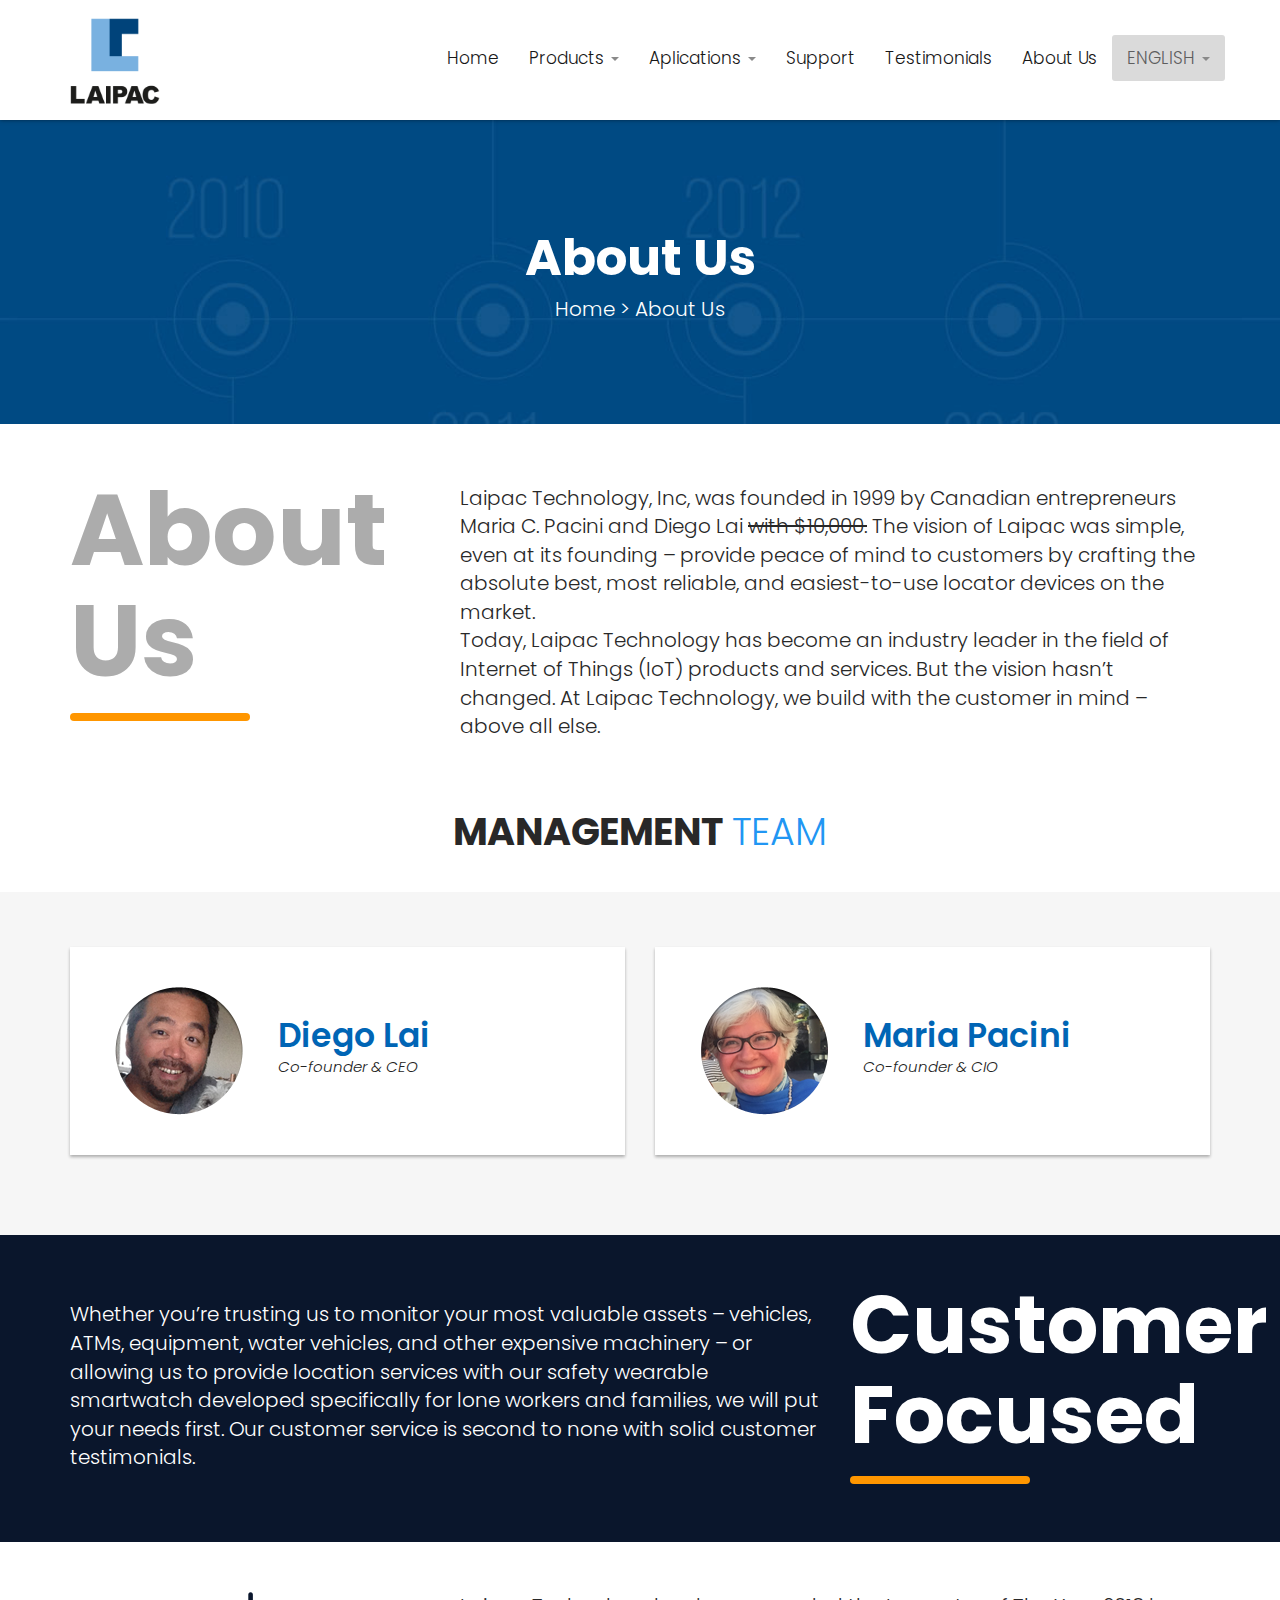
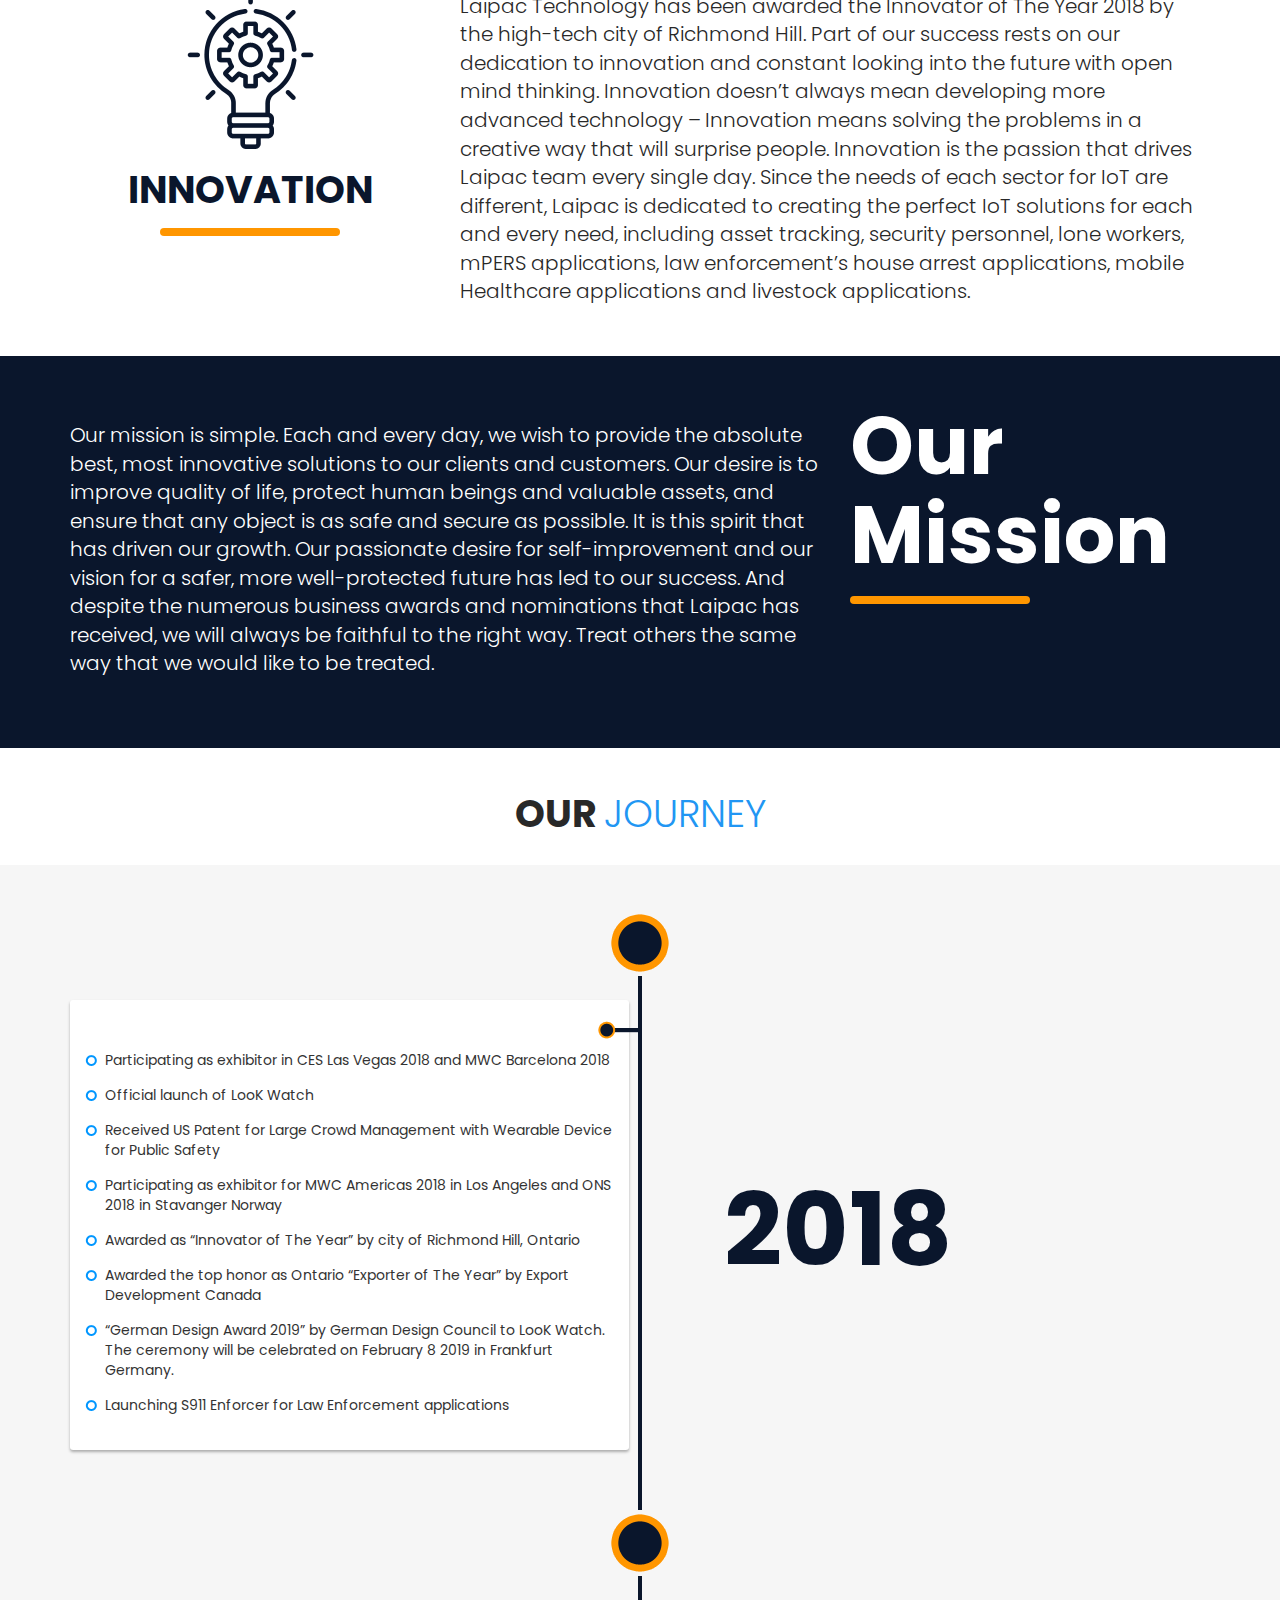
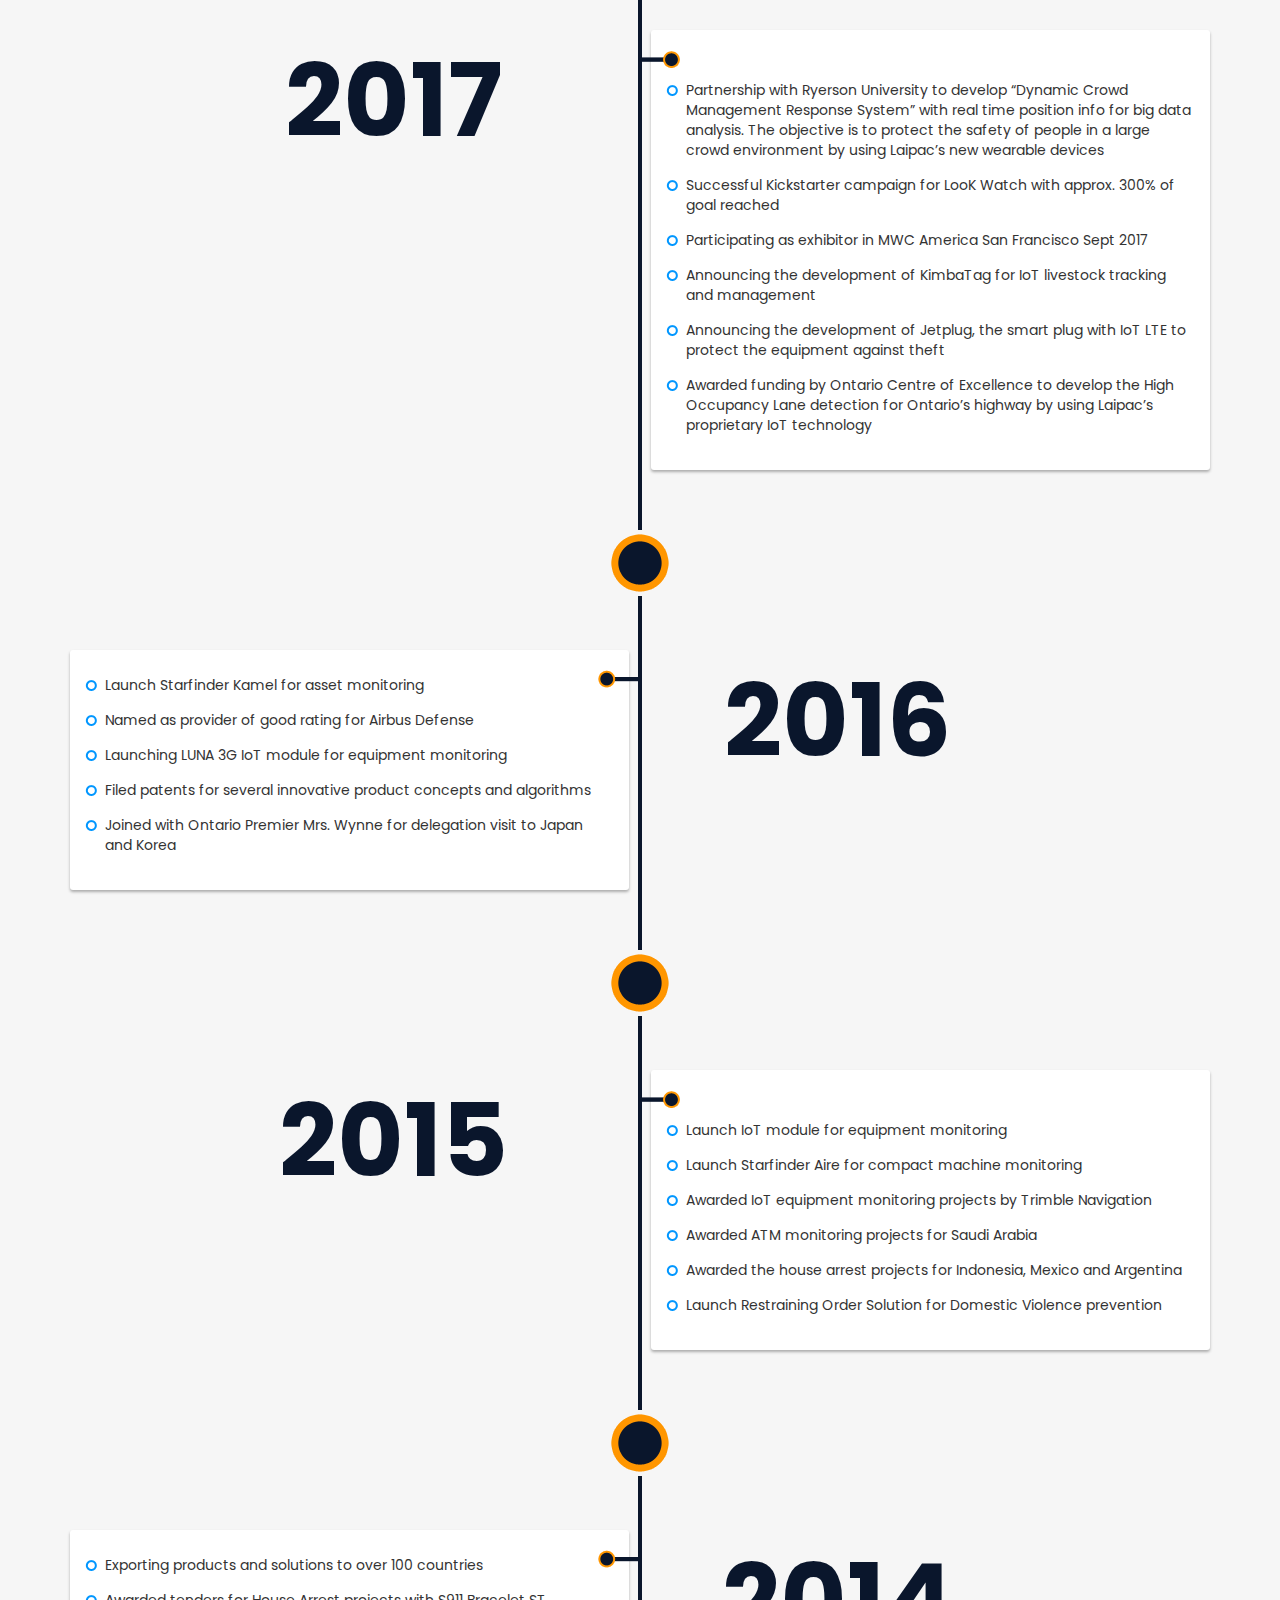
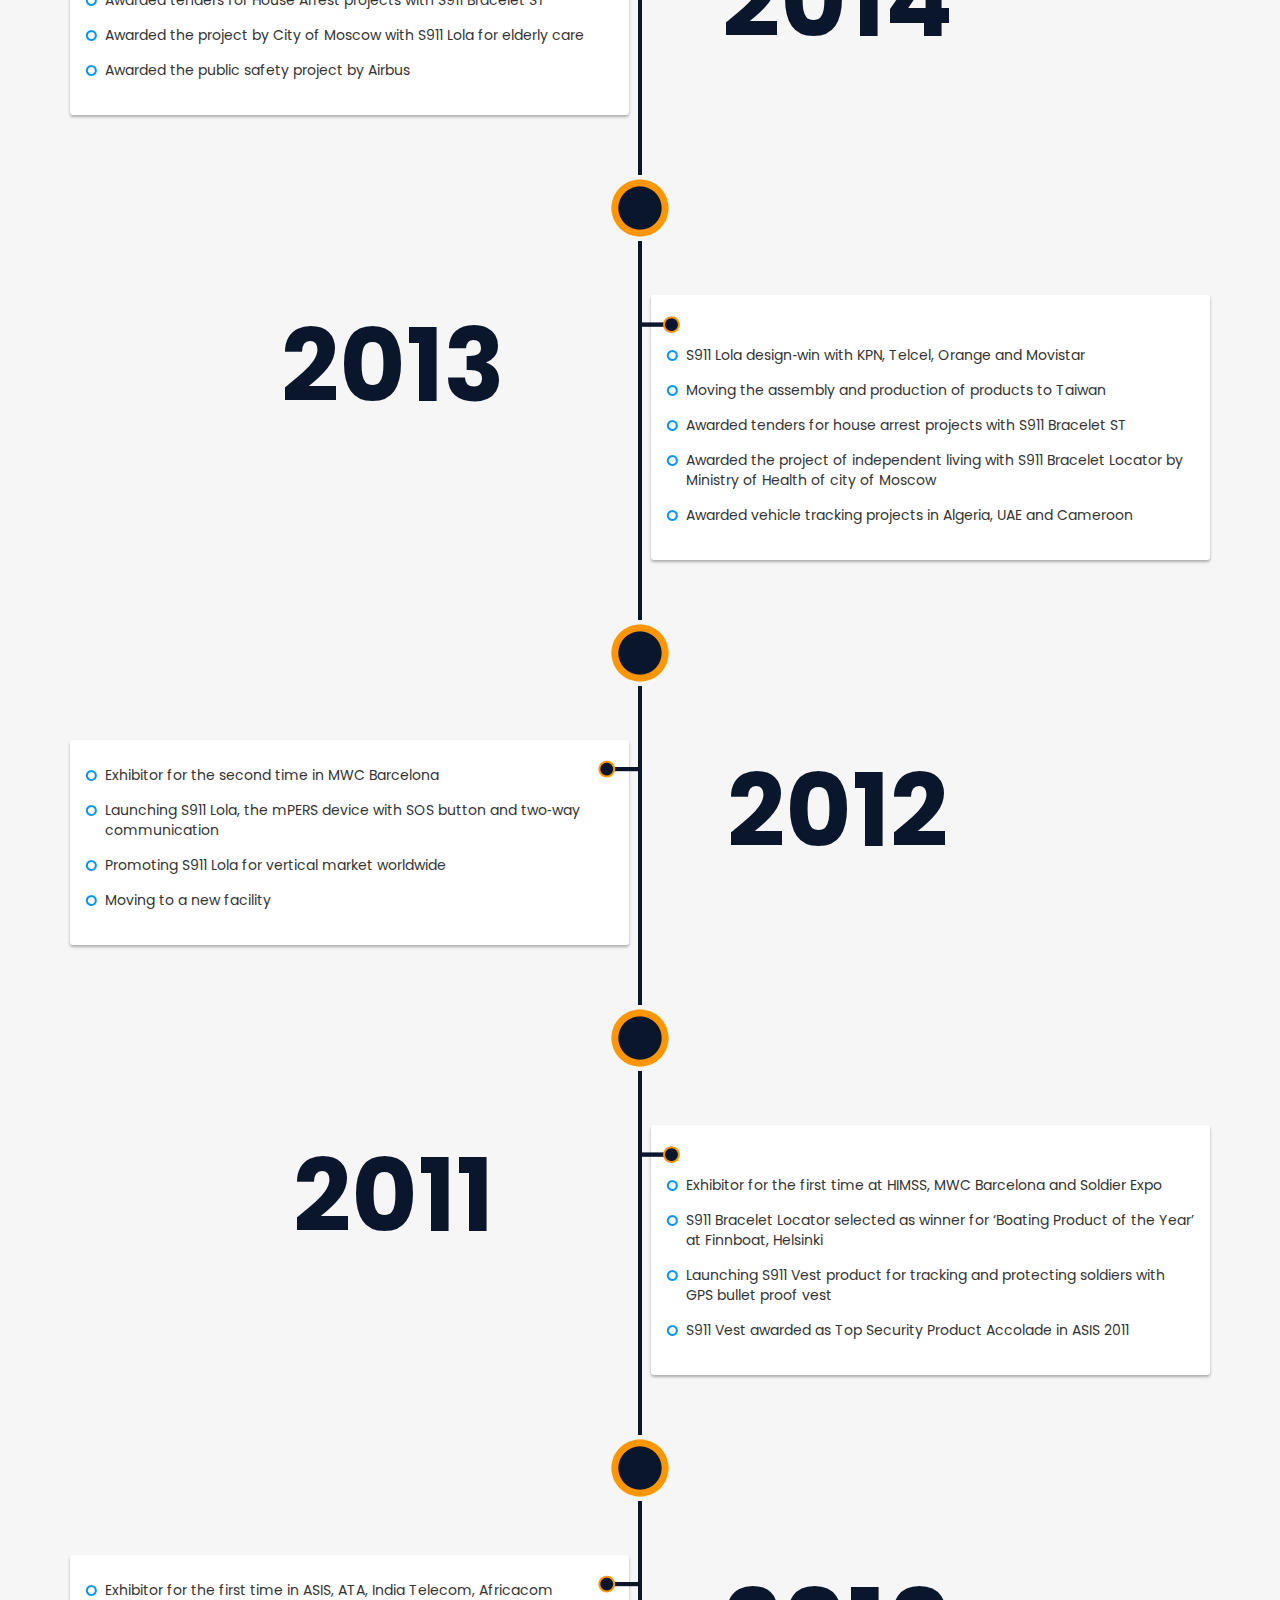
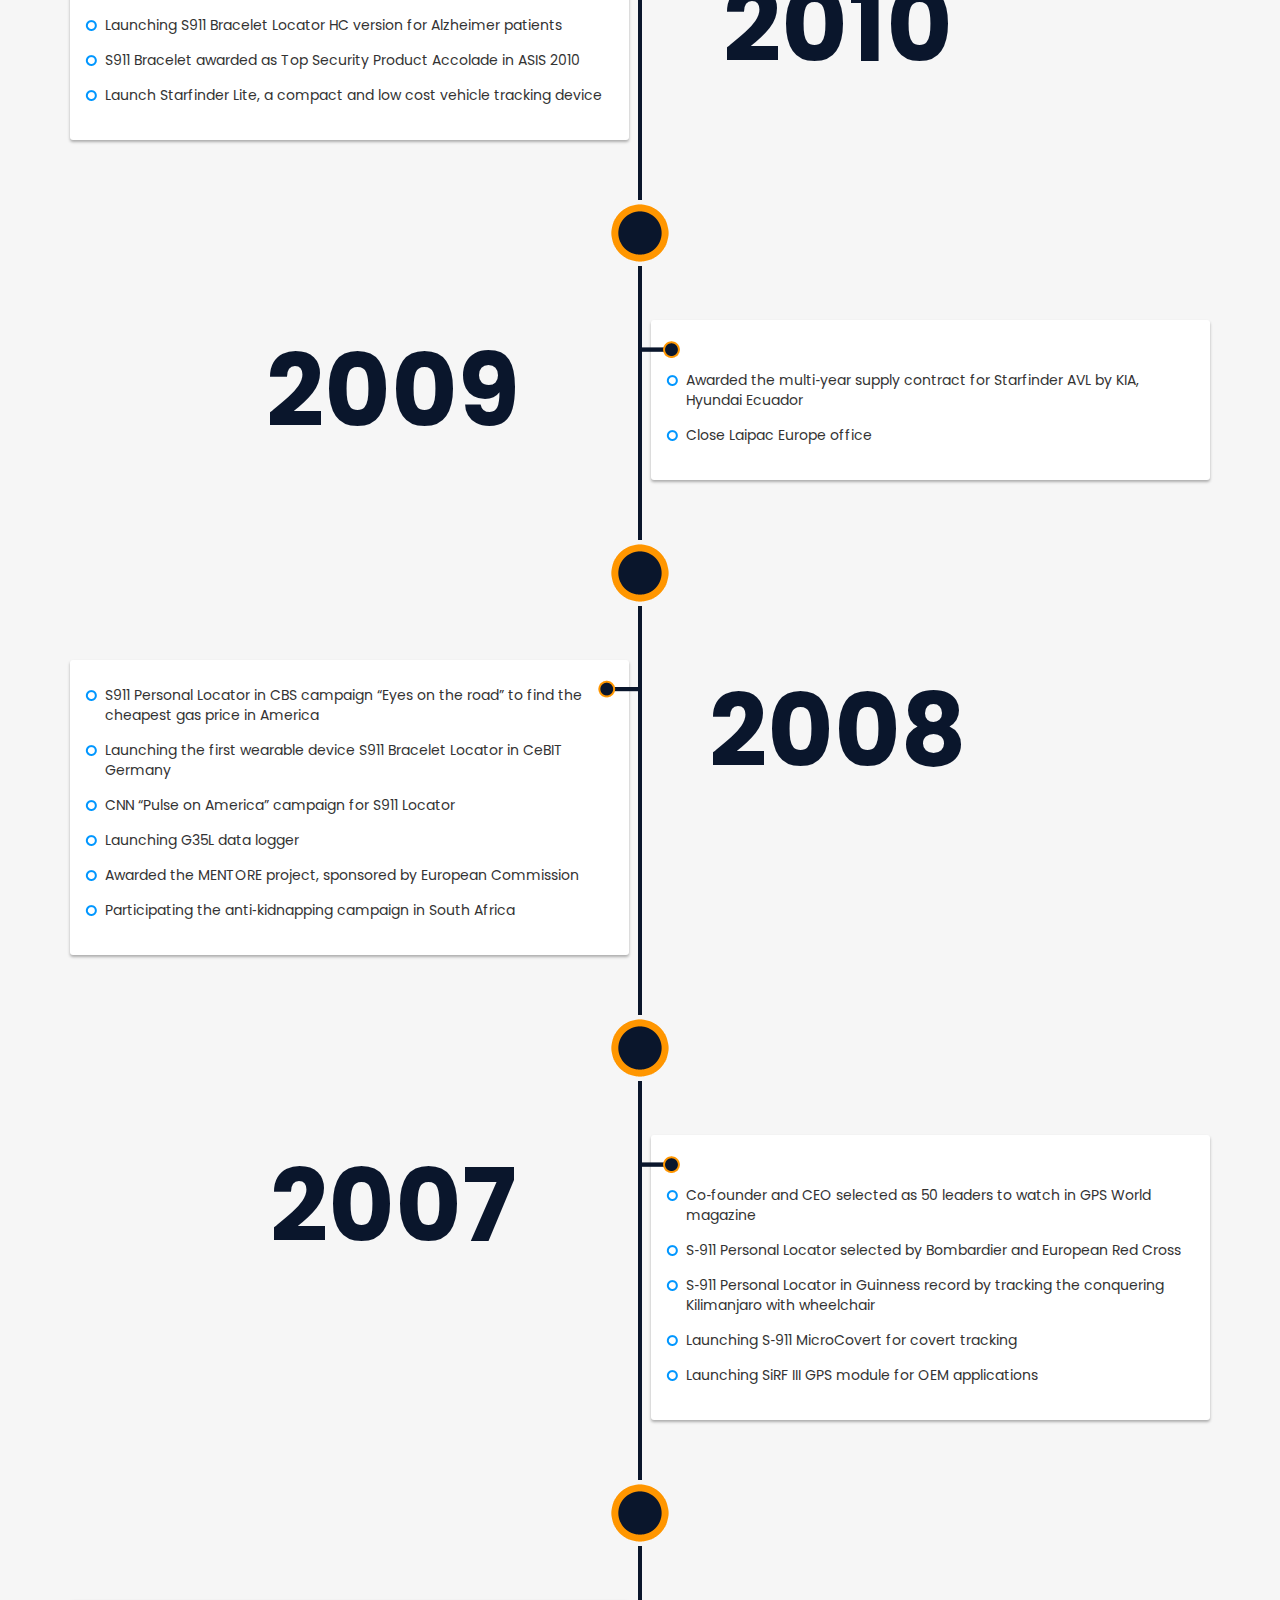
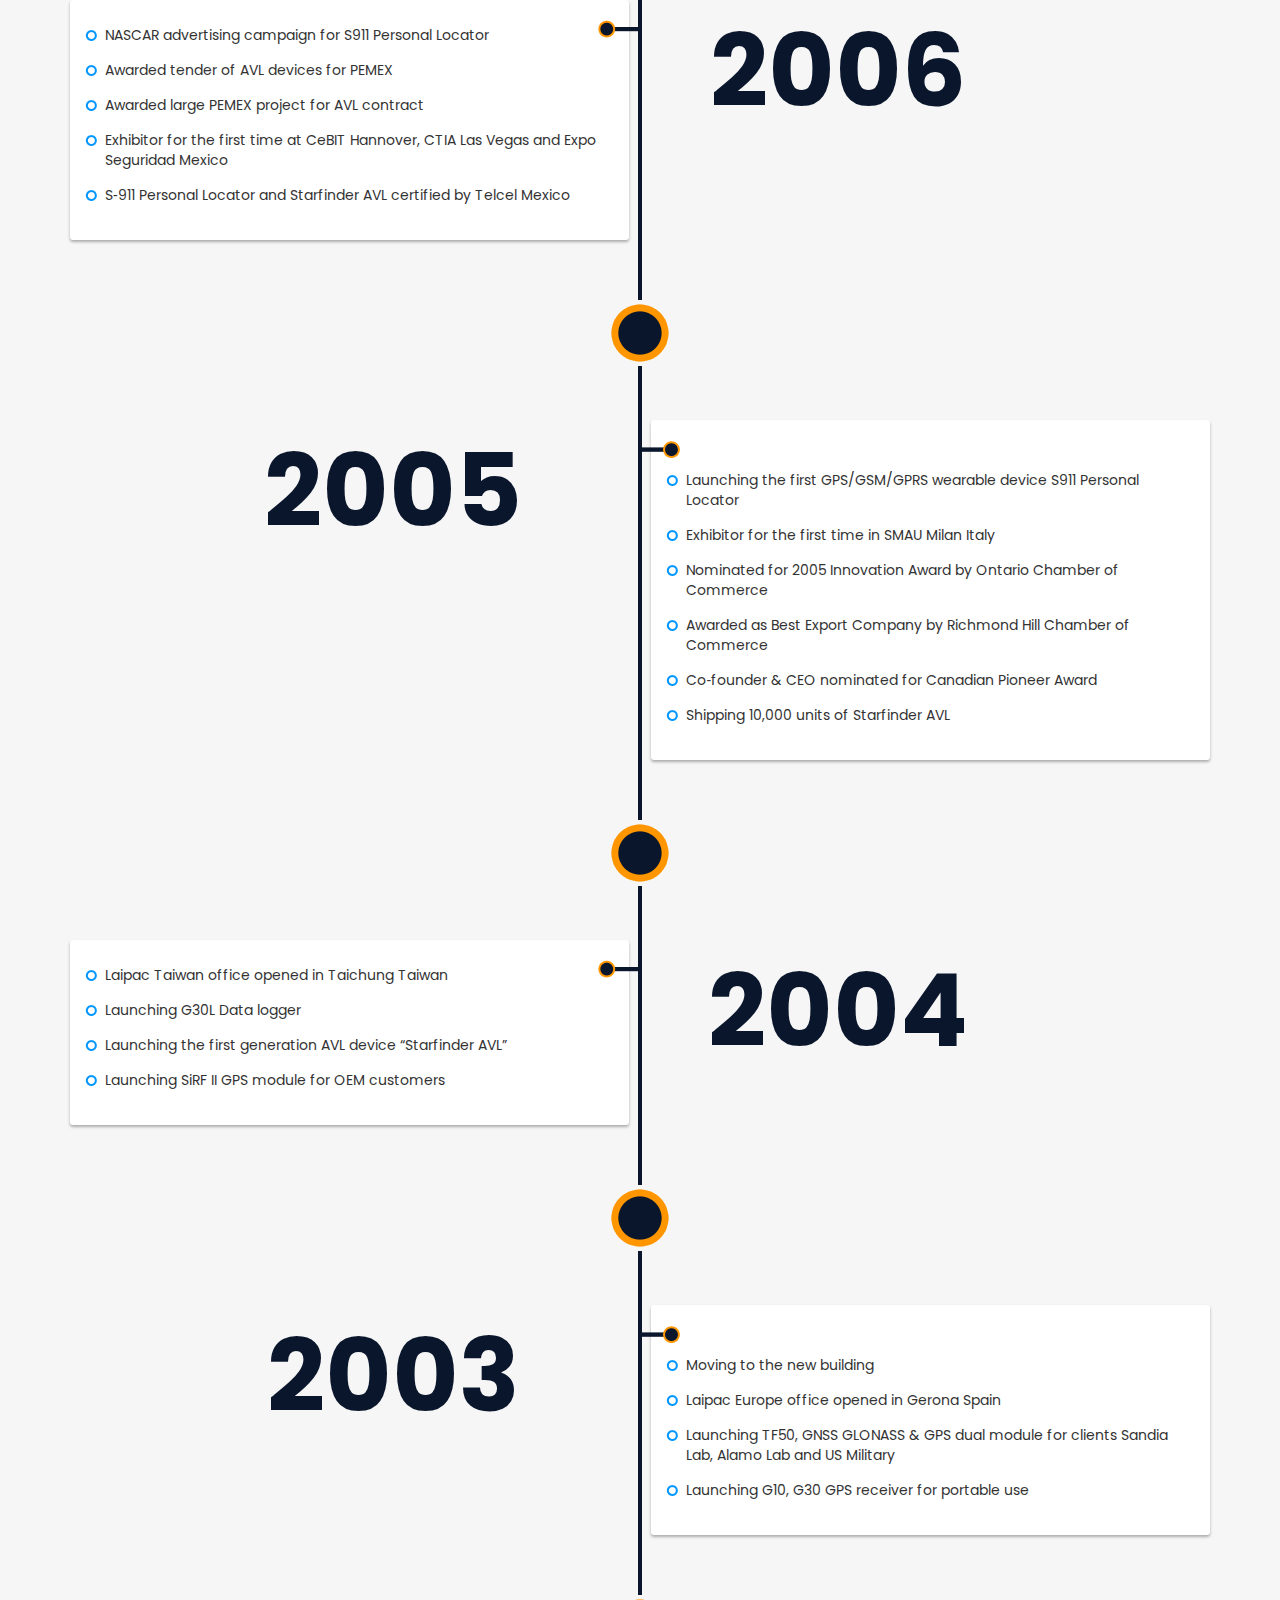
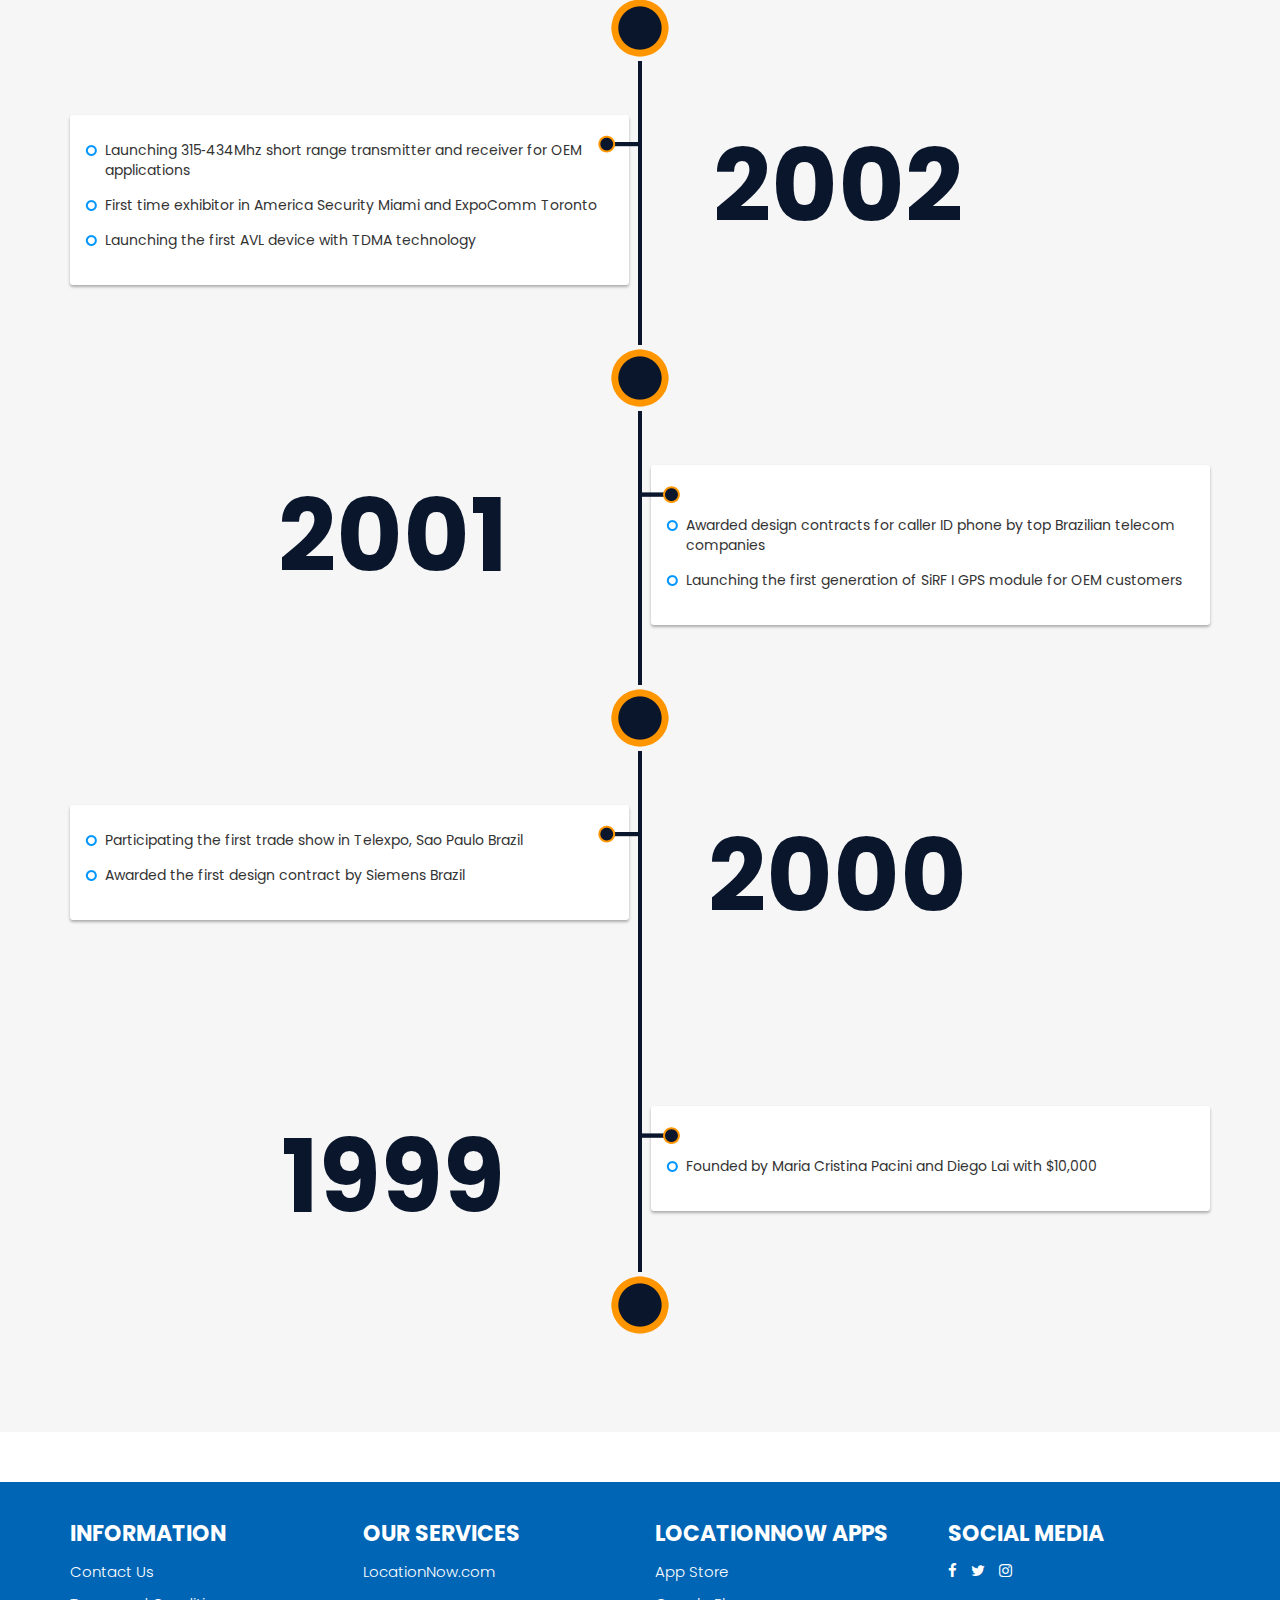
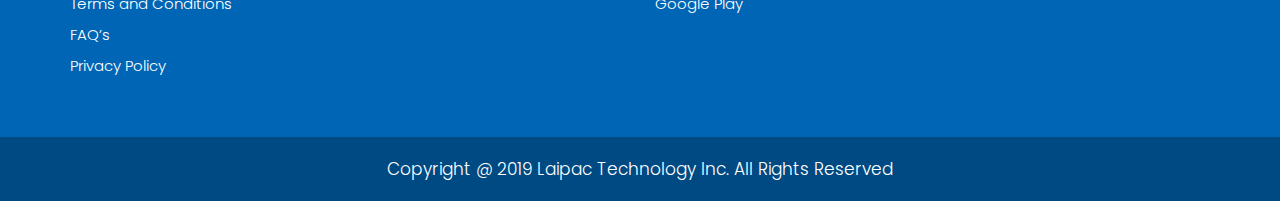
==== commit d20df3ad: "footer page updated" ====
--- a/about-us.html
+++ b/about-us.html
@@ -5,7 +5,7 @@
 <meta http-equiv="X-UA-Compatible" content="IE=edge">
 <meta name="viewport" content="width=device-width, initial-scale=1">
 <!-- The above 3 meta tags *must* come first in the head; any other head content must come *after* these tags -->
-<title>Welcome</title>
+<title>About Us</title>
 <!-- Bootstrap -->
 <link href="css/bootstrap.min.css" rel="stylesheet" />
 <link href="css/jquery.bxslider.css" rel="stylesheet" type="text/css" />
@@ -36,7 +36,7 @@
 							<a href="products.html" class="dropdown-toggle" data-toggle="dropdown">Products <b class="caret"></b></a>
 							<ul class="dropdown-menu">
 								<li>
-									<a href="http://www.laipac.com/smartwatch.html">
+									<a href="lookwatch.html">
 									<img src="images/watch-icon.svg" alt="" width="12" height="18">&nbsp;&nbsp;LooK Watch</a>
 								</li>
 								<li>
@@ -736,53 +736,54 @@
 		</div>
 	</div>
 </section>
+
 <section id="footer">
 	<div class="container">
 		<div class="row">
 			<div class="col-lg-3 small-text-center col-sm-3 col-xs-12">
 				<h3>Information</h3>
 				<ul>
-					<li><a href="contact-us.html">Contact Us</a></li>
-					<li><a href="terms-and-conditions.html">Terms and Conditions</a></li>
-					<li><a href="faq.html">FAQ’s</a></li>
-					<li><a href="privacy-policy.html">Privacy Policy</a></li>
+					<li><a href="http://www.laipac.com/contact-us.html">Contact Us</a></li>
+					<li><a href="http://www.laipac.com/terms.html">Terms and Conditions</a></li>
+					<li><a href="http://www.laipac.com/faq.html">FAQ’s</a></li>
+					<li><a href="http://www.laipac.com/privacy-policy.html">Privacy Policy</a></li>
 				</ul>
 			</div>
 			<div class="col-lg-3 small-text-center col-sm-3 col-xs-12">
 				<h3>Our Services</h3>
 				<ul>
-					<li><a href="locationnow.com.html">LocationNow.com</a></li>
-					<li><a href="download-locationnowsuit.html">Download LocationNow Suit</a></li>
+					<li><a href="https://www.locationnow.com/">LocationNow.com</a></li>
 				</ul>
 			</div>
 			<div class="col-lg-3 small-text-center col-sm-3 col-xs-12">
 				<h3>LocationNow Apps</h3>
 				<ul>
-					<li><a href="app-store.html">App Store</a></li>
-					<li><a href="google-play.html">Google Play</a></li>
+					<li><a href="https://itunes.apple.com/us/app/location-now/id849585199?ls=1&mt=8">App Store</a></li>
+					<li><a href="https://play.google.com/store/apps/details?id=com.LocationNow">Google Play</a></li>
 				</ul>
 			</div>
 			<div class="col-lg-3 social small-text-center col-sm-3 col-xs-12">
 				<h3>Social Media</h3>
 				<ul>
-					<li><a class="fa fa-facebook" href="#" target="_blank"></a></li>
-					<li><a class="fa fa-twitter" href="#" target="_blank"></a></li>
-					<li><a class="fa fa-instagram" href="#" target="_blank"></a></li>
-					<li><a class="fa fa-youtube-play" href="#" target="_blank"></a></li>
+					<li><a class="fa fa-facebook" href="https://www.facebook.com/laipactech/" target="_blank"></a></li>
+					<li><a class="fa fa-twitter" href="https://twitter.com/laipactech" target="_blank"></a></li>
+					<li><a class="fa fa-instagram" href="https://www.instagram.com/laipactech/" target="_blank"></a></li>
 				</ul>
 			</div>
 		</div>
 	</div>
 </section>
+
 <section id="copyright">
 	<div class="container">
 		<div class="row">
 			<div class="col-lg-12 text-center col-sm-12 col-xs-12">
-				<p>Copyright @ 2018 Laipac Technology Inc. All Rights Reserved</p>
-			</div>
-		</div>
-	</div>
-</section>
+				<p>Copyright @ 2019 Laipac Technology Inc. All Rights Reserved</p>
+			</div>
+		</div>
+	</div>
+</section>
+
 <!-- jQuery (necessary for Bootstrap's JavaScript plugins) -->
 <script src="https://ajax.googleapis.com/ajax/libs/jquery/1.12.4/jquery.min.js"></script>
 <!-- Include all compiled plugins (below), or include individual files as needed -->
--- a/css/style.css
+++ b/css/style.css
@@ -173,9 +173,9 @@
 	display:inline-block;
 	background:#2196f3;
 	color:#fff;
-	padding:10px 20px;
+	padding:10px 25px;
 	border-radius:25px;
-	font-size:12px;
+	font-size:15px;
 	margin-top:40px;
 }
 
@@ -260,7 +260,7 @@
 }
 
 #info .sp {
-	padding:0px 30px;
+	padding:0px 100px 0 30px;
 }
 
 #info .title {
@@ -458,7 +458,7 @@
 
 #testimonials p {
 	color:#7c7c7c;
-	font-size:16px;
+	font-size:20px;
 	font-weight:300;
 	margin-top:30px;
 	margin-bottom:40px;
@@ -634,12 +634,9 @@
 }
 
 
-#client #slider-prev {
-	float:right;
-}
-
+
+.controls-arrows {margin-top: 15px;}
 #client #slider-next {
-	float:right;
 	margin-left:7px;
 }
 
@@ -1062,9 +1059,10 @@
 }
 
 .navbar-default .navbar-toggle {
-	margin-top:32px;
+	
 	margin-right:0px;
 	border:none;
+
 }
 
 .navbar-default .navbar-toggle:focus, .navbar-default .navbar-toggle:hover {
@@ -1094,7 +1092,7 @@
 }
 
 #testimonials .bx-controls {
-	right:40px;
+	right:-20px;
 }
 
 #header {
@@ -1250,7 +1248,7 @@
 
 
 #testimonials .bx-controls {
-	right:40px;
+	right:0px;
 }
 
 .navbar-default .navbar-nav>li>a {
@@ -1325,4 +1323,145 @@
     right: 4px;
     top: 141px;
 }
+
+}
+.navbar-header {padding-right: 15px}
+.navbar-default .navbar-toggle {
+	top:22px;
+	border:1px solid #ddd!important;
+}
+
+
+#videos-list h1 {
+	color: #282828;
+    font-size: 33px;
+    font-weight: 300;
+    text-transform: uppercase;
+    margin-bottom: 30px;
+    margin-bottom: 50px;
+    text-align: center;
+}
+
+#videos-list h1 span {
+    color: #2196f3;
+    font-weight: bold;	
+}
+
+
+#videos-list .video {
+	position: relative;
+	transition: 600ms all;
+
+}
+
+.youtube-video {min-height: 200px}
+
+#videos-list .thumb {
+	position: absolute;
+	left:0;
+	top:0;
+	height: 100%;
+	width: 100%;
+	object-fit: cover;
+	z-index: 1;
+}
+
+#videos-list .playvideo {
+	position: absolute;
+	top:50%;
+	transform: translateY(-50%);
+	left:0;
+	right: 0;
+	margin:0 auto;
+	z-index: 2;
+	cursor: pointer;
+	transition: 0.2s;
+	max-width: 25%;
+}
+
+#videos-list .playvideo:hover {
+	transform: translateY(-50%) scale(1.05);
+}
+
+#videos-list p {
+	text-align: center; 
+	margin-top: 20px;
+	font-size: 20px;
+}
+
+.videos-grid {
+	display: grid;
+	grid-template-columns: 1fr 1fr 1fr;
+	grid-gap: 30px;
+}
+
+#videos-list {
+	padding:50px 0;
+}
+#videos-list video {object-fit: contain}
+.closevideo {
+	display: none;
+	cursor: pointer;
+	position: absolute;
+    z-index: 100;
+    right: 20px;
+    top: 20px;
+    font-size: 33px;
+    background: #dedede94;
+    padding: 15px 25px;
+    border-radius: 50%;
+}
+
+
+
+#videos-list .video.playing {
+    position: fixed;
+    top: 0;
+    z-index: 100;
+    left: 0;
+    right: 0;
+    margin: 0 auto;
+    width: 100%;
+    height: 100%;
+    top: 50%;
+    transform: translateY(-50%);
+    border: 10px solid white;
+    -webkit-box-shadow: 0px 0px 17px 0px rgba(0,0,0,0.28);
+    -moz-box-shadow: 0px 0px 17px 0px rgba(0,0,0,0.28);
+    box-shadow: 0px 0px 17px 0px rgba(0,0,0,0.28);
+    background: white;	
+}
+
+@media only screen and (max-width: 867px) {
+	#testimonials .bx-controls {display: none}
+}
+
+@media only screen and (max-width: 767px) {
+	.videos-grid {
+		grid-template-columns: 1fr 1fr;
+	}
+	.tablecell {padding-top: 50px;}
+
+}
+
+@media only screen and (max-width: 580px) {
+	.videos-grid {
+		grid-template-columns: 1fr;
+	}
+	.bx-pager {display: none}
+}
+
+
+.adjust-section{
+	display: flex;
+	align-items: stretch;
+	flex-wrap: wrap;
+}
+
+.adjust-section .align-video{
+	height: 100%;
+}
+
+.quote-image{
+	width: 35px;
 }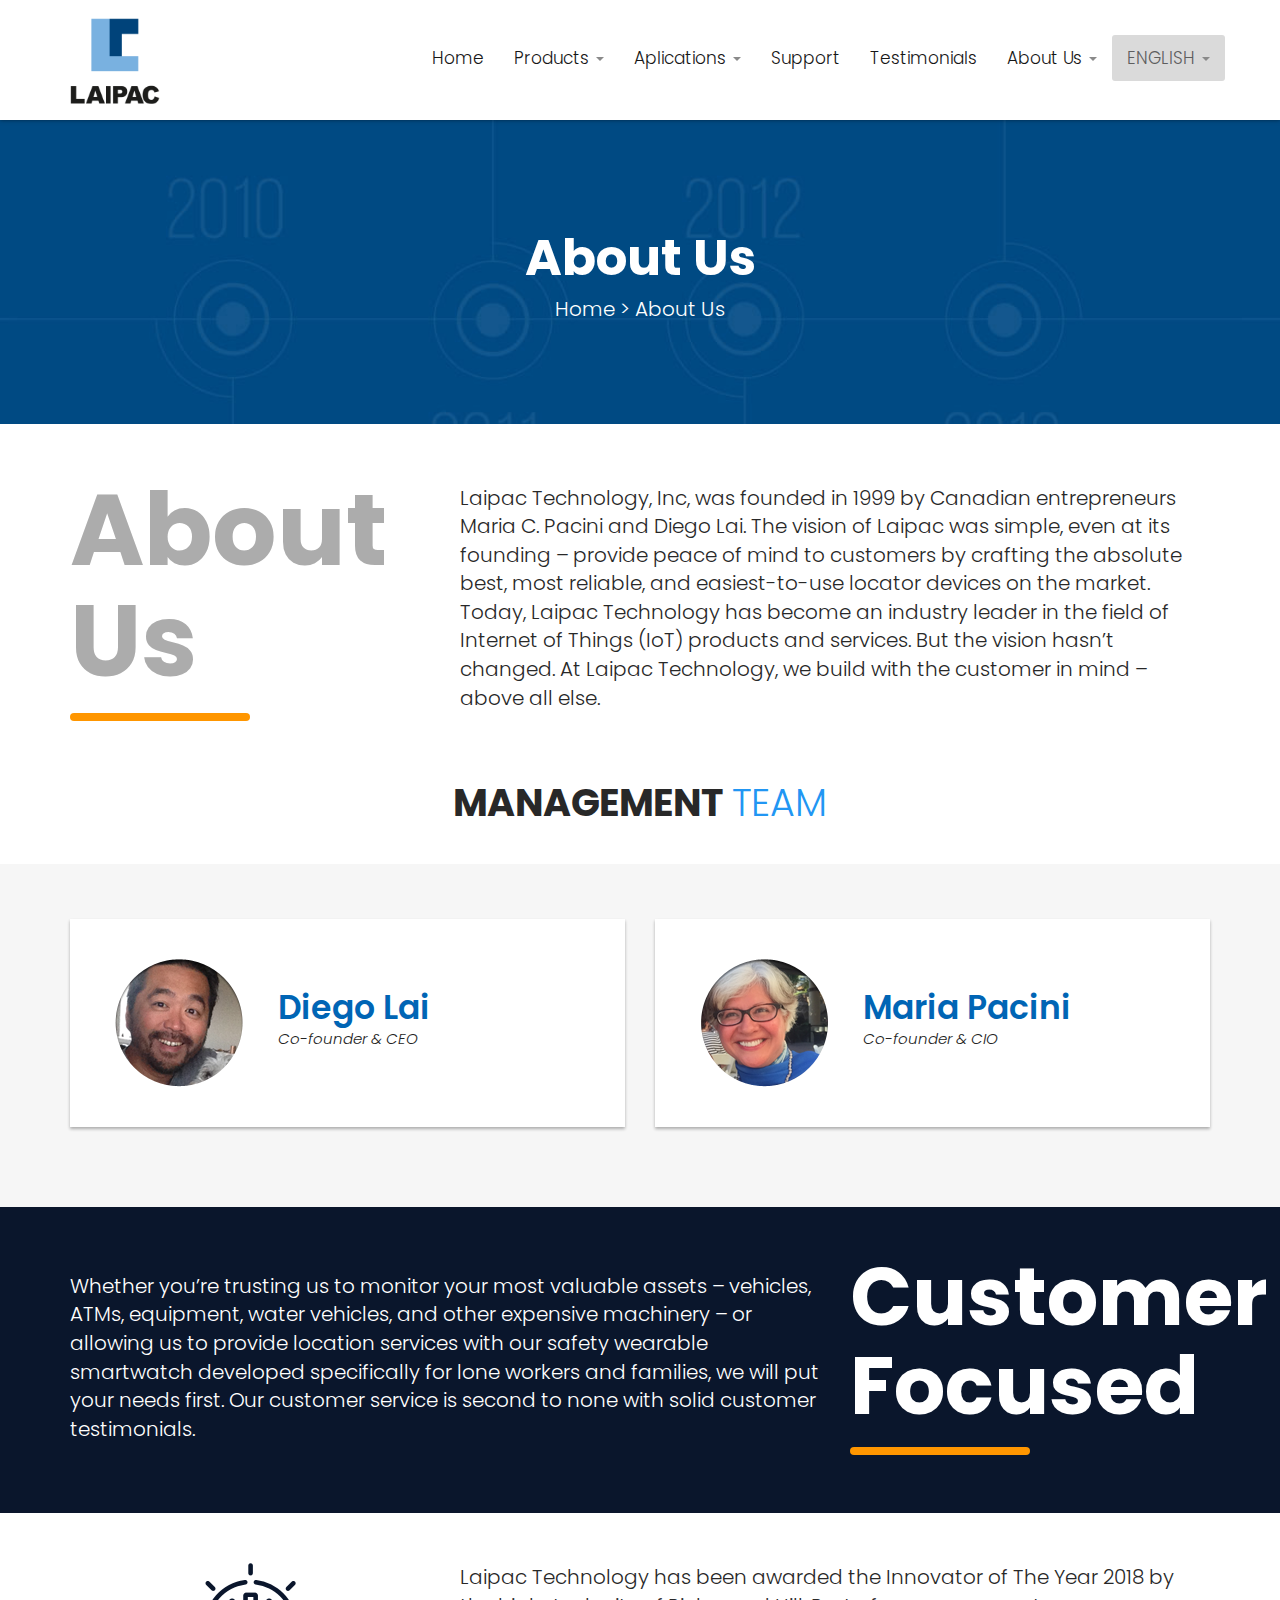
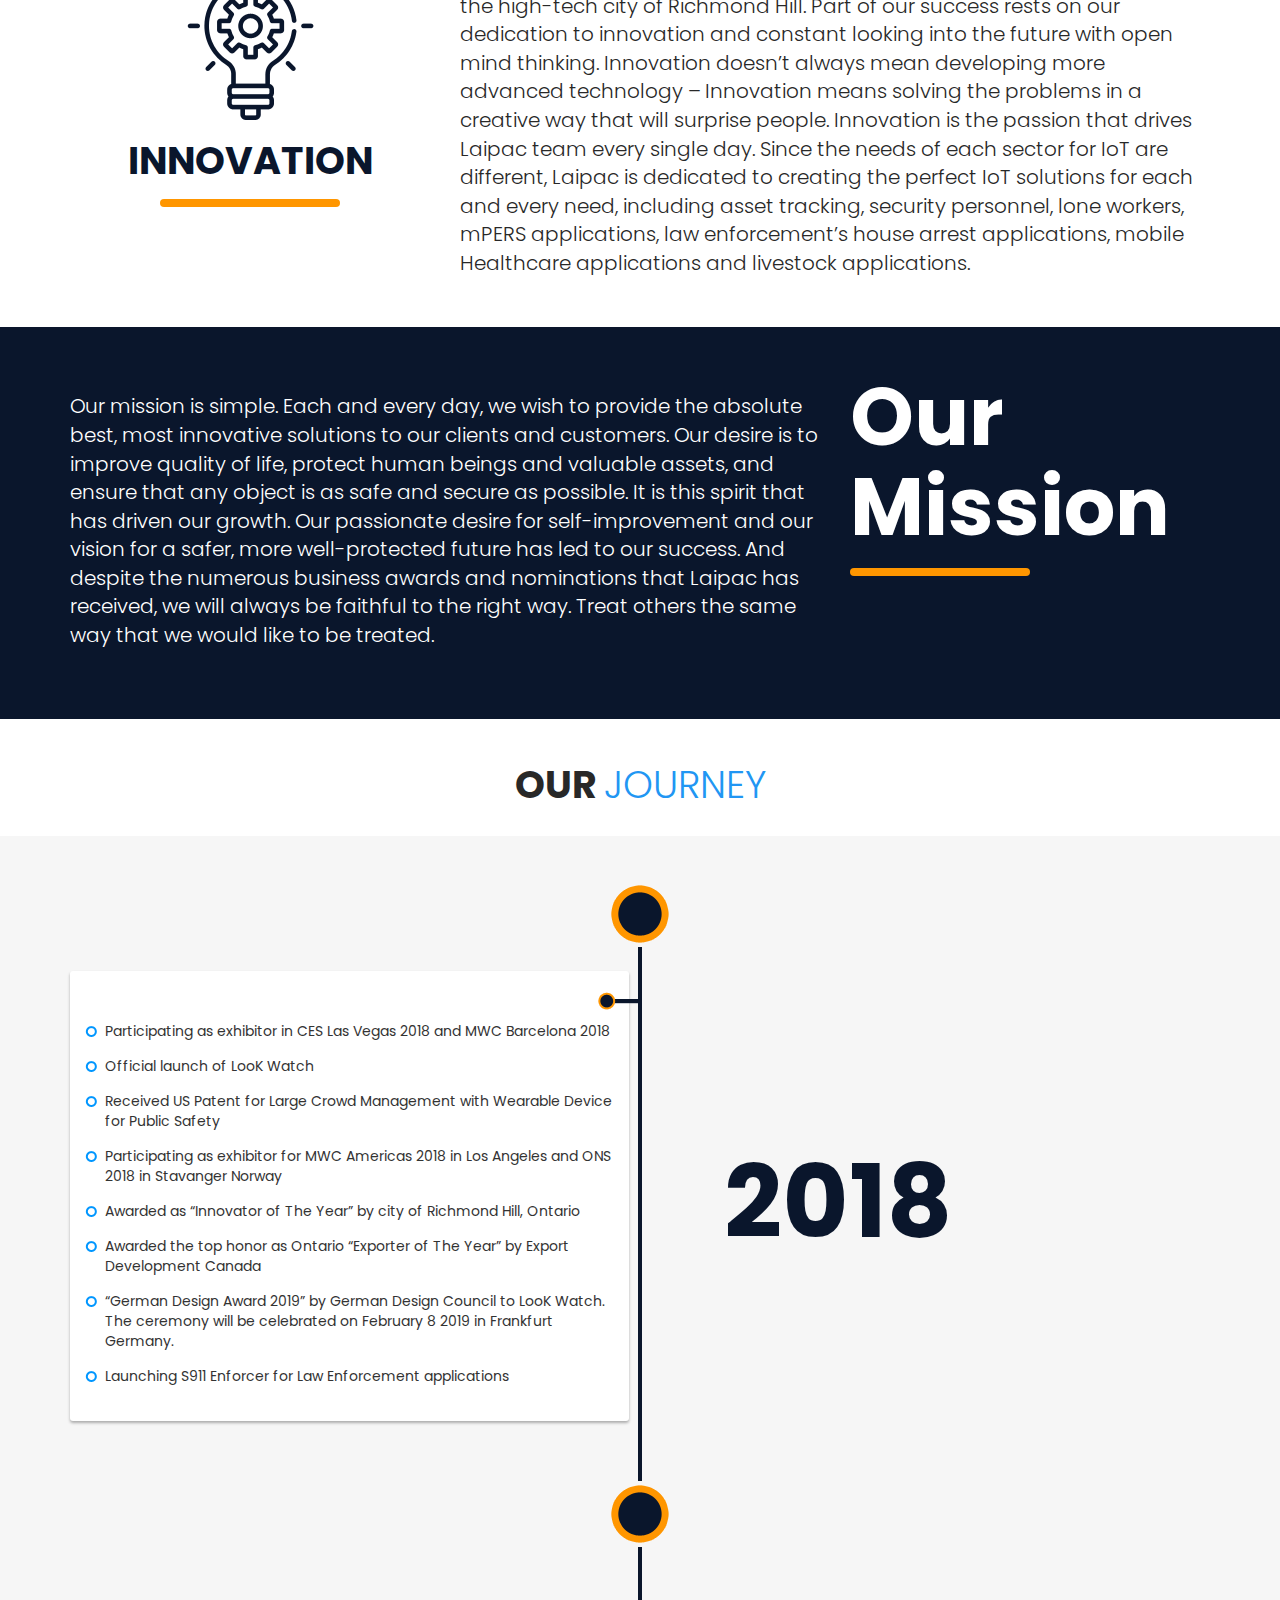
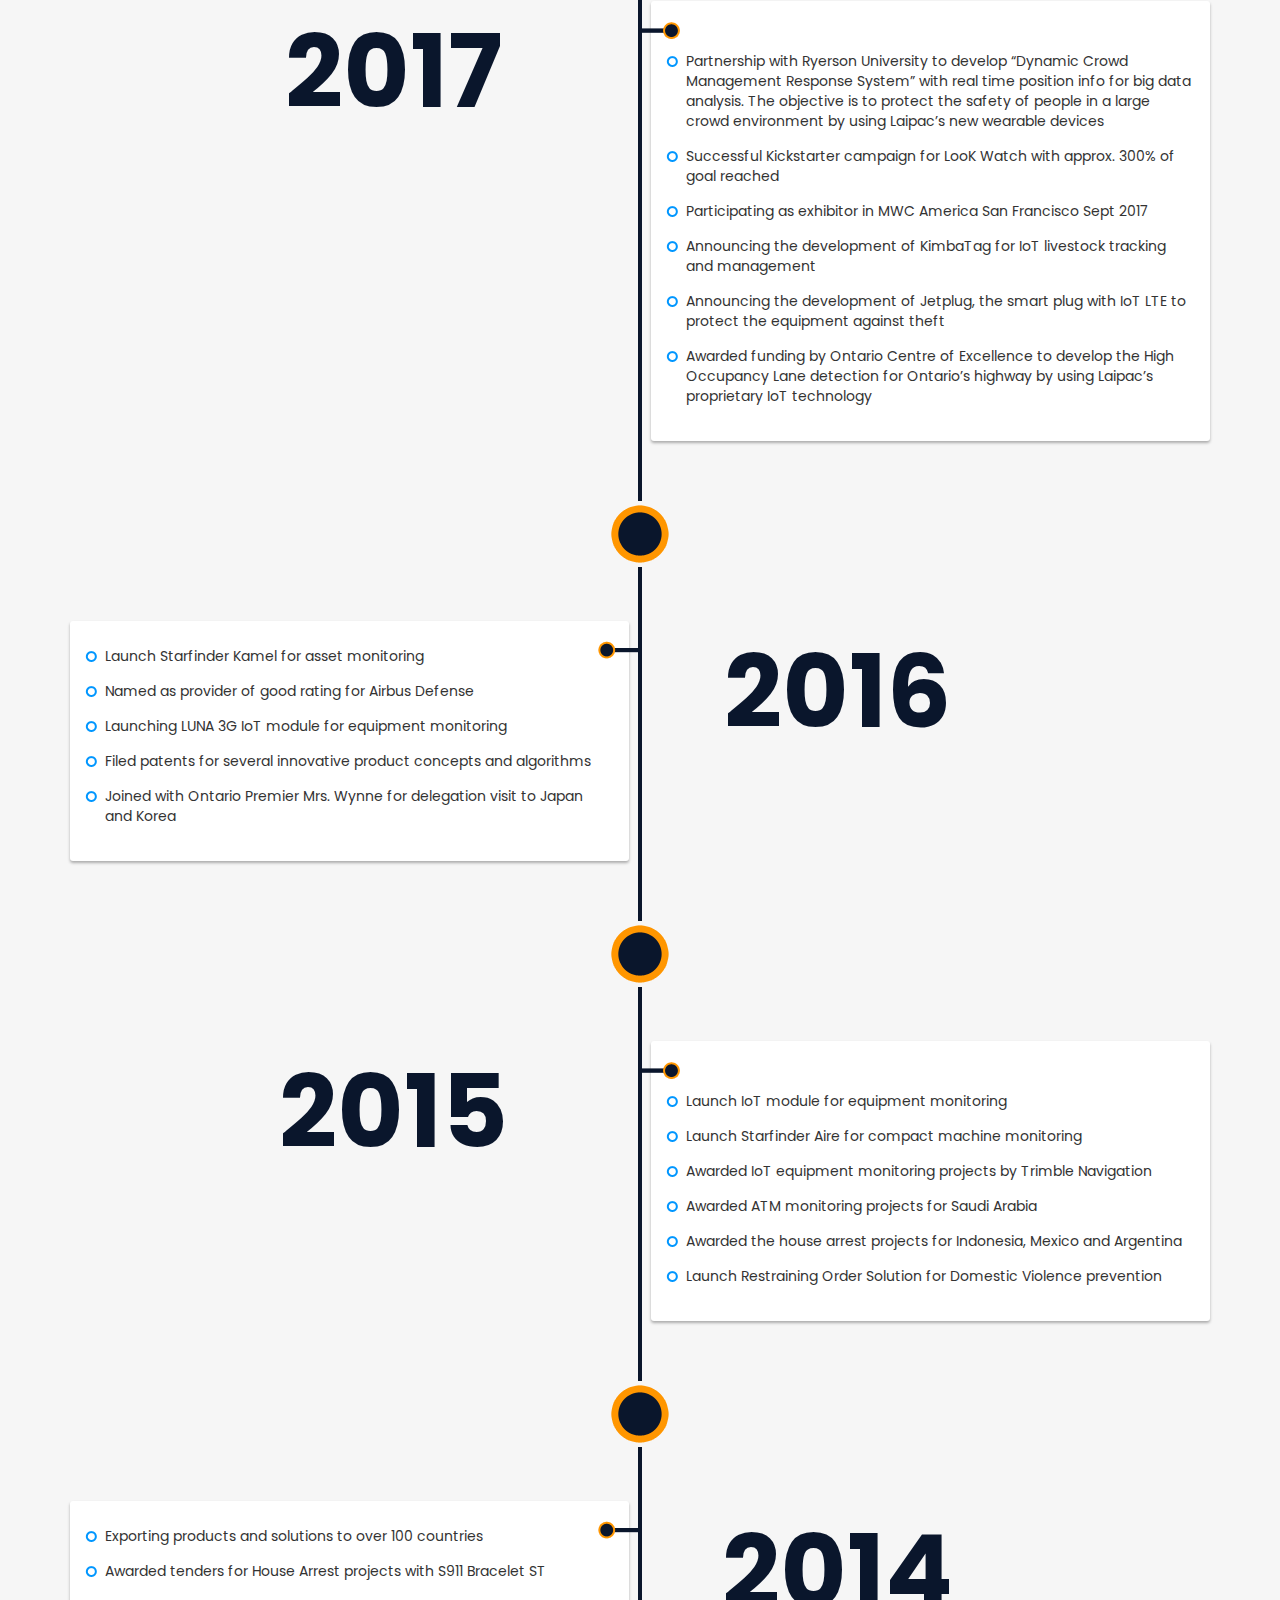
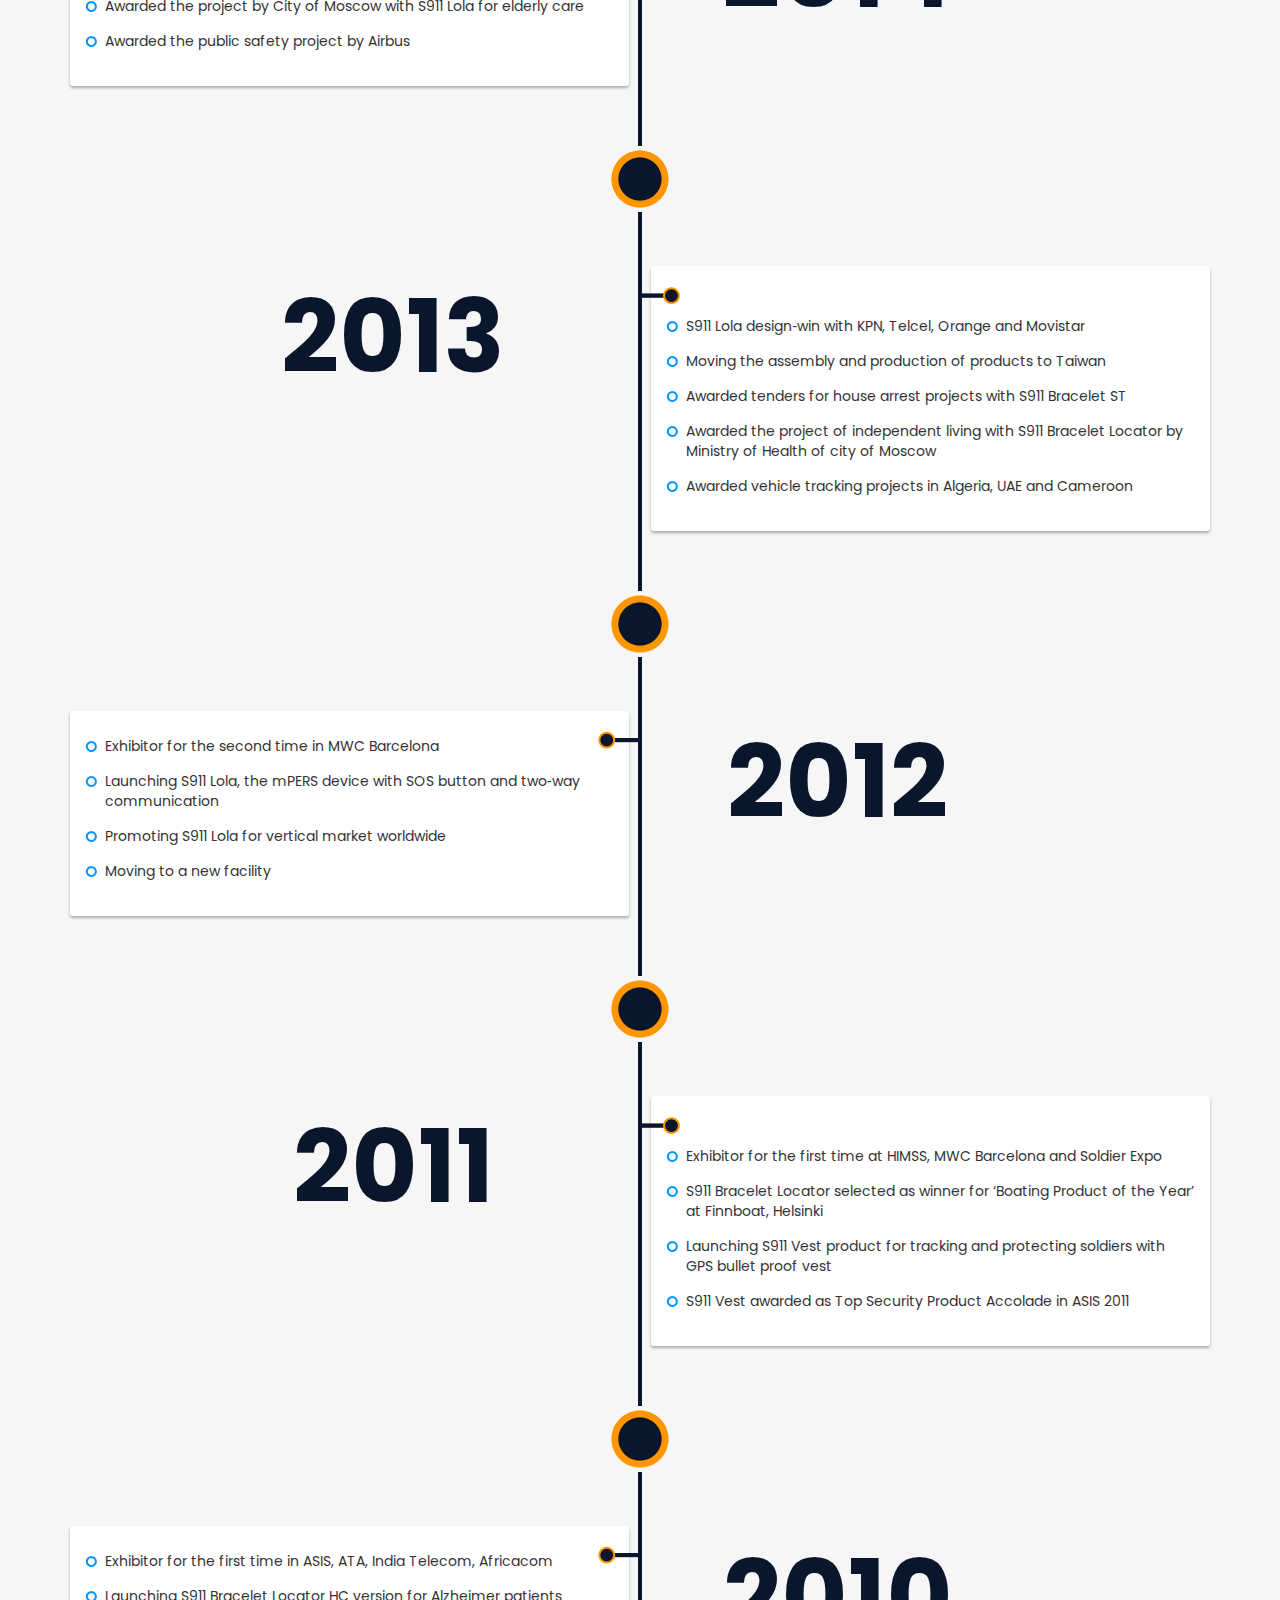
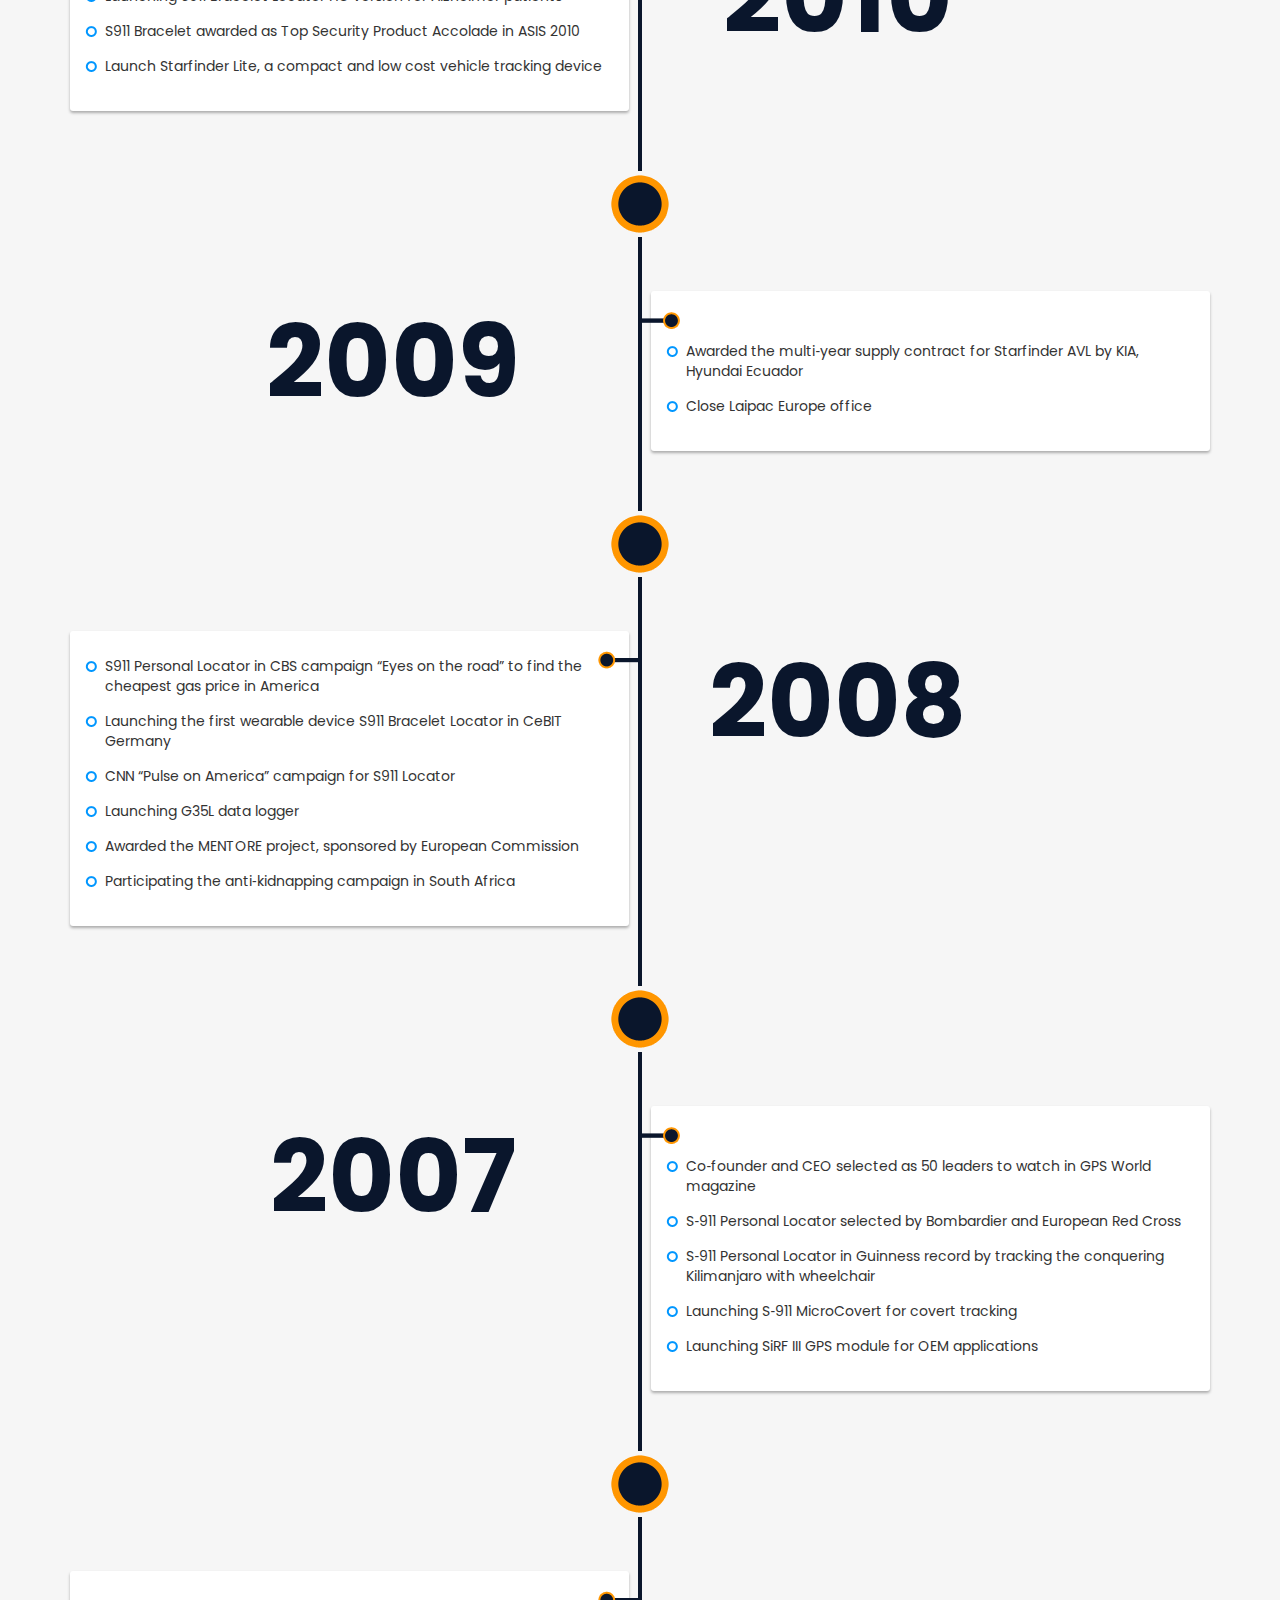
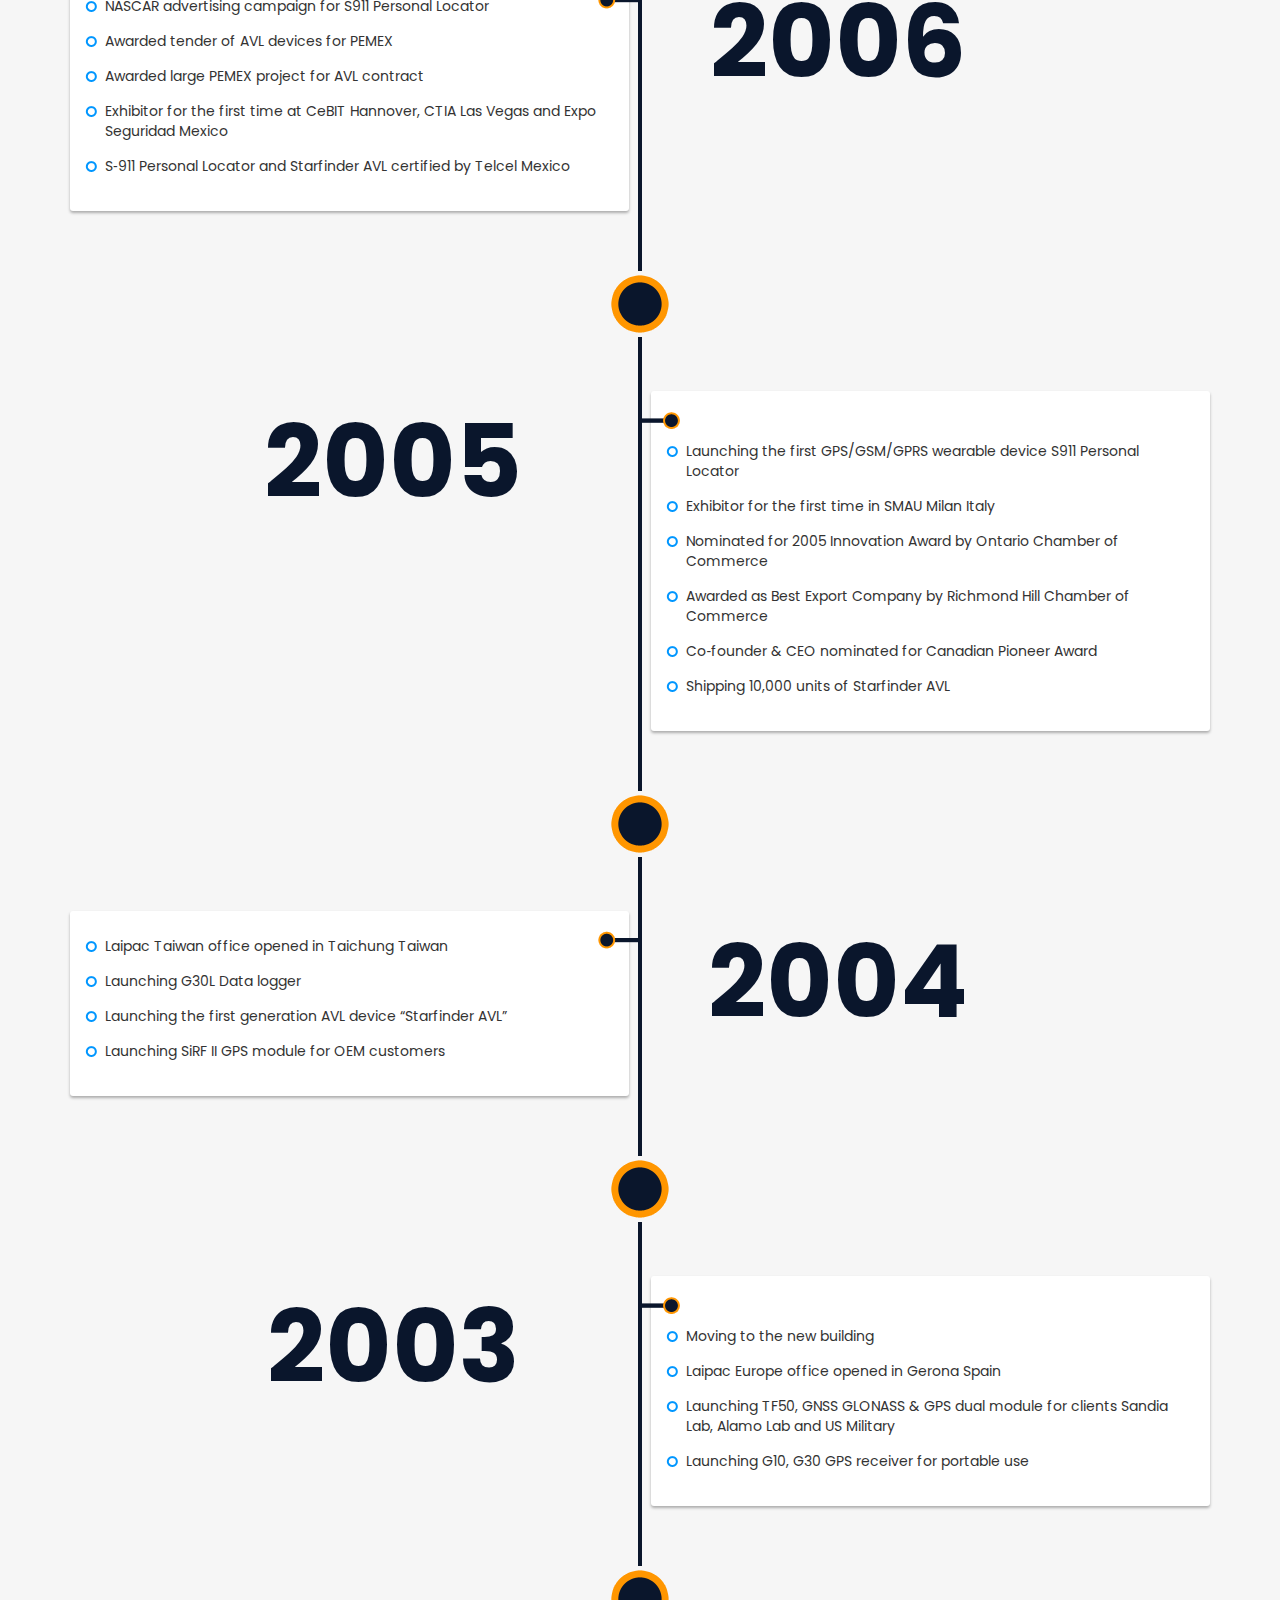
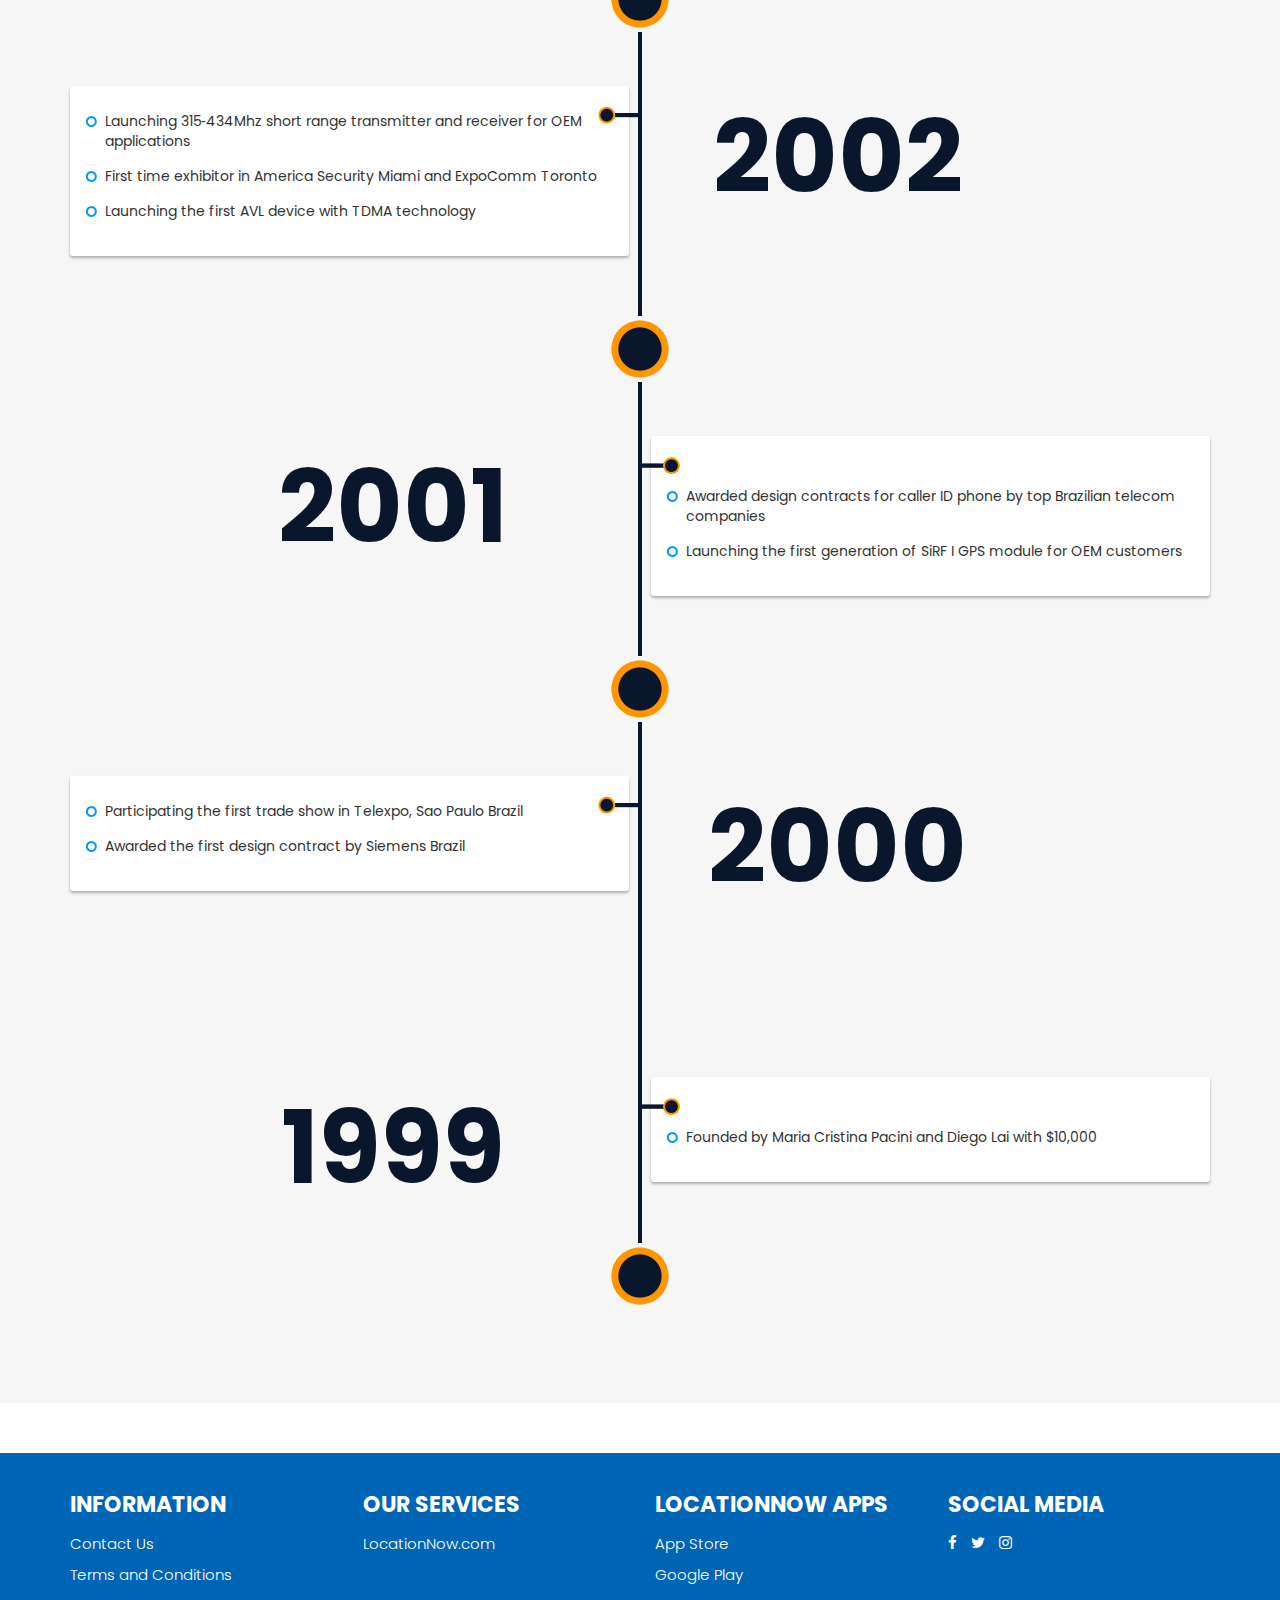
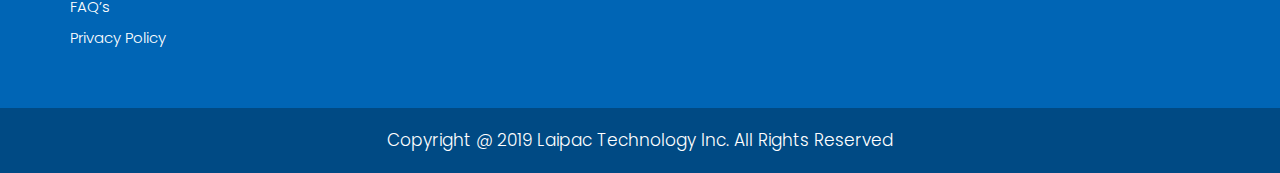
==== commit 054c2ff1: "about us dropdown and about us page" ====
--- a/about-us.html
+++ b/about-us.html
@@ -80,7 +80,24 @@
 						</li>
 						<li class=""><a href="http://www.laipac.com/support.html">Support</a></li>
 						<li class=""><a href="http://www.laipac.com/testimonials.html">Testimonials</a></li>
-						<li class=""><a href="about-us.html">About Us</a></li>
+						<li class="dropdown">
+							<a href="about-us.html" class="dropdown-toggle" data-toggle="dropdown">About Us <b class="caret"></b></a>
+							<ul class="dropdown-menu">
+								<li>
+									<a href="about-us.html">About Us</a>
+								</li>
+								<li>
+									<a href="press-release.html">Press Releases</a>
+								</li>
+								<li>
+									<a href="careers.html">Careers</a>
+								</li>
+								<li>
+									<a href="contact-us.html">Contact Us</a>
+								</li>
+							</ul>
+						</li>
+
 						<li class="dropdown">
 							<a href="products.html" class="dropdown-toggle eng" data-toggle="dropdown">ENGLISH <b class="caret"></b></a>
 							<ul class="dropdown-menu">
@@ -127,7 +144,7 @@
 				<div class="line"></div>
 			</div>
 			<div class="col-lg-8 small-text-center col-sm-8 col-xs-12">
-				<p>Laipac Technology, Inc, was founded in 1999 by Canadian entrepreneurs Maria C. Pacini and Diego Lai <del>with $10,000.</del> The vision of Laipac was simple, even at its founding – provide peace of mind to customers by crafting the absolute best, most reliable, and easiest-to-use locator devices on the market.<br/>
+				<p>Laipac Technology, Inc, was founded in 1999 by Canadian entrepreneurs Maria C. Pacini and Diego Lai. The vision of Laipac was simple, even at its founding – provide peace of mind to customers by crafting the absolute best, most reliable, and easiest-to-use locator devices on the market.<br/>
 Today, Laipac Technology has become an industry leader in the field of Internet of Things (IoT) products and services. But the vision hasn’t changed. At Laipac Technology, we build with the customer in mind – above all else.</p>
 			</div>
 		</div>
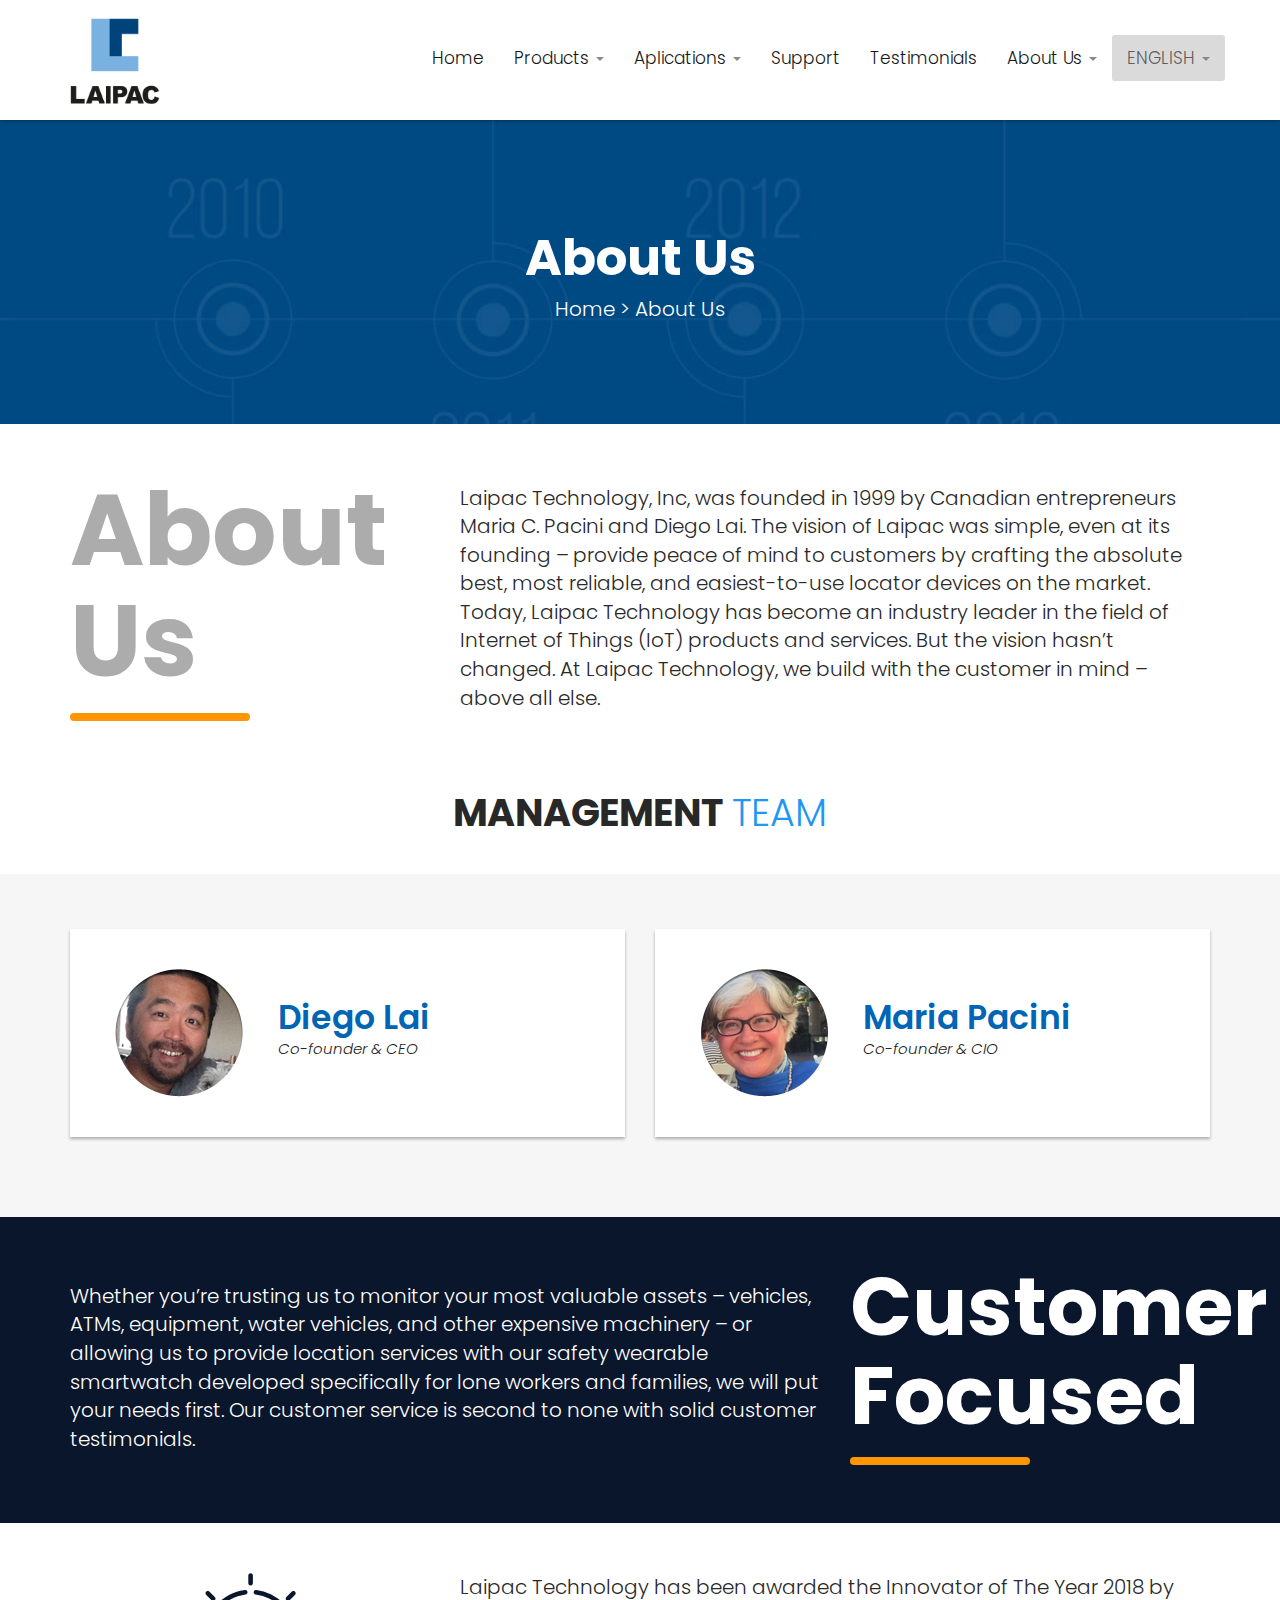
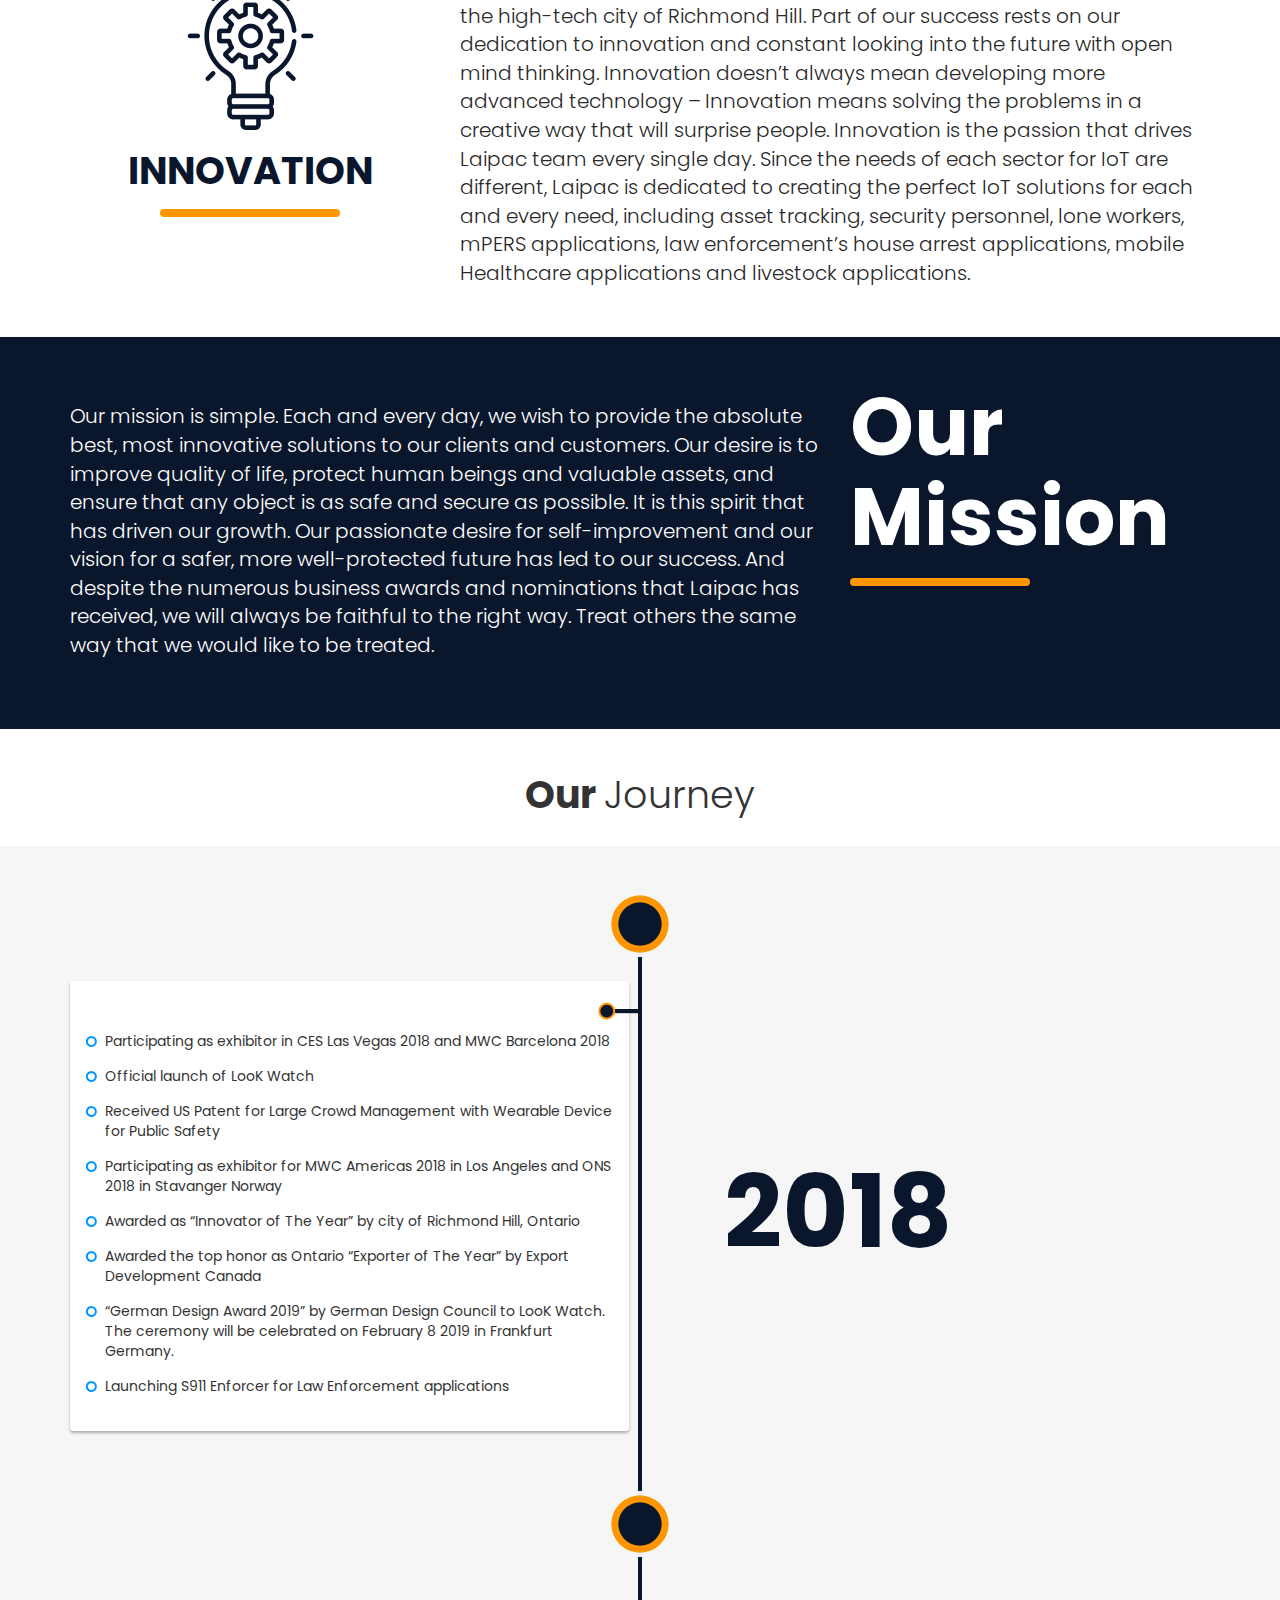
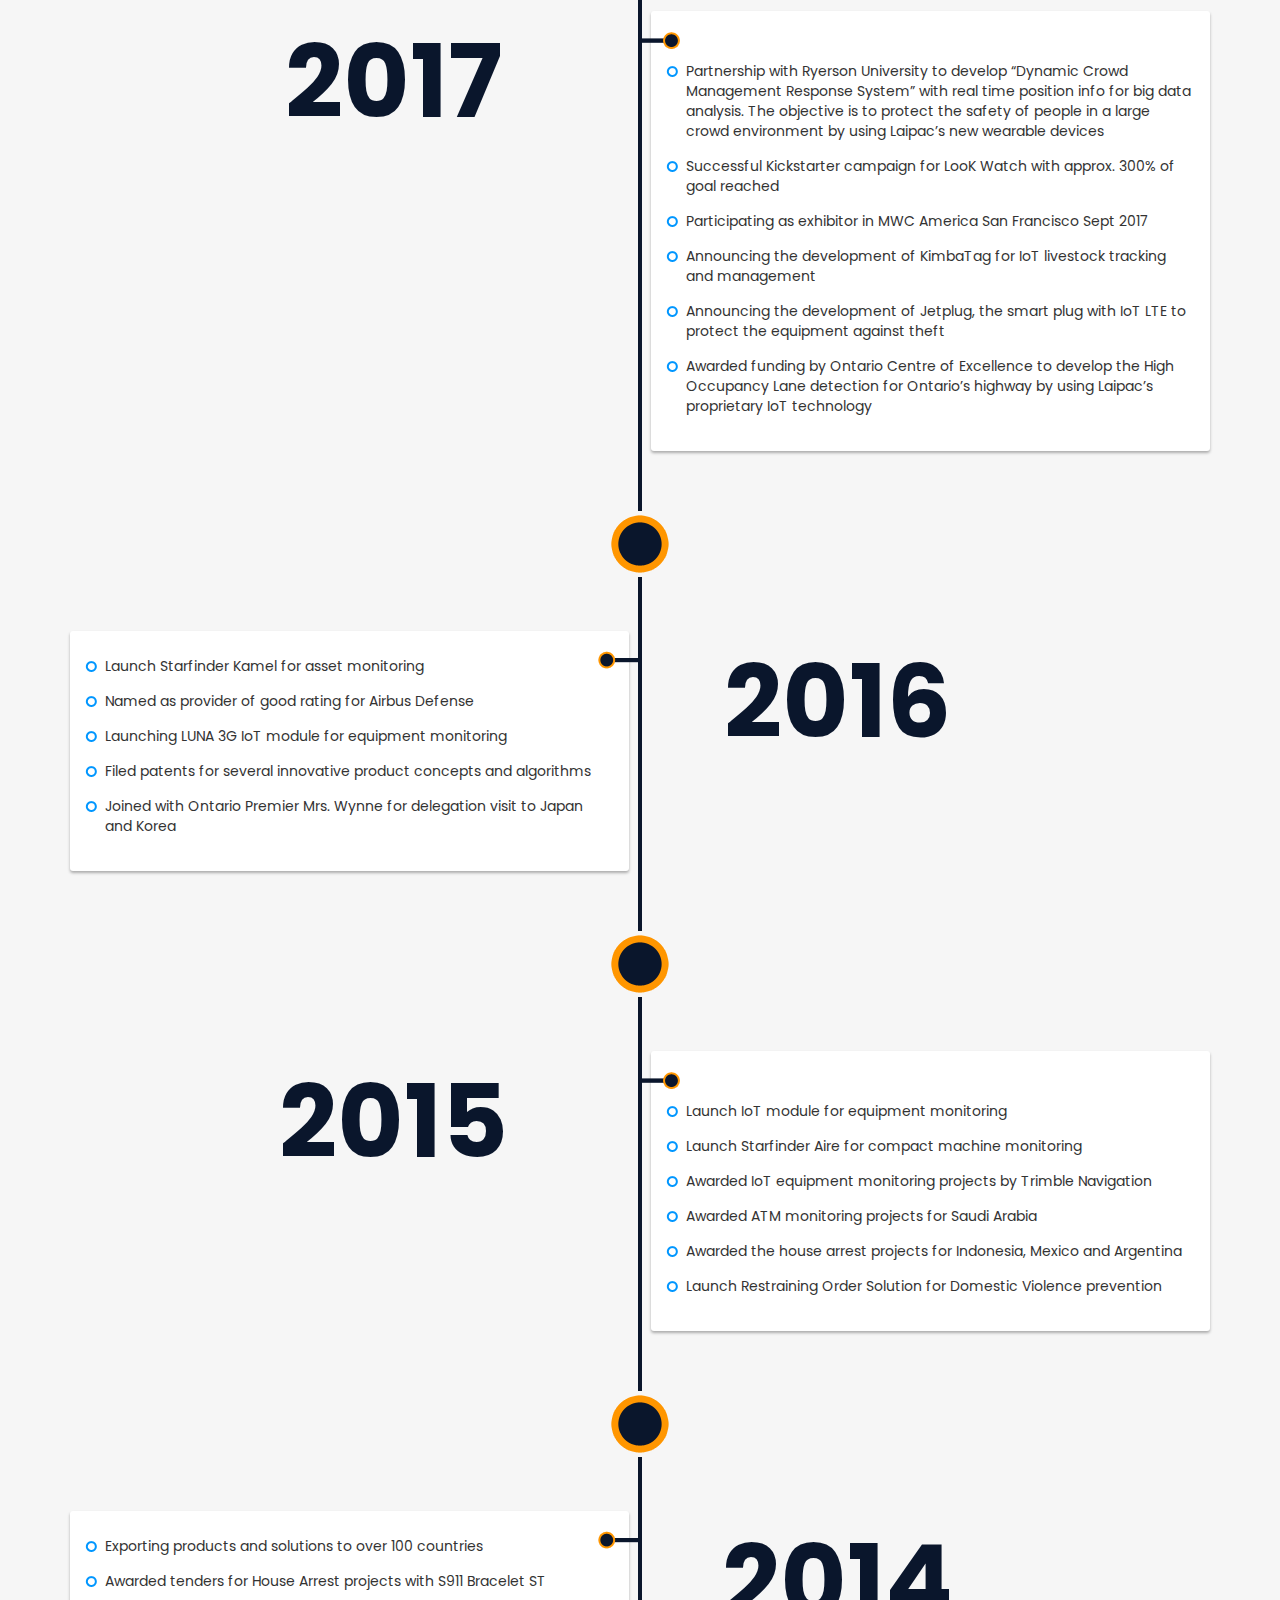
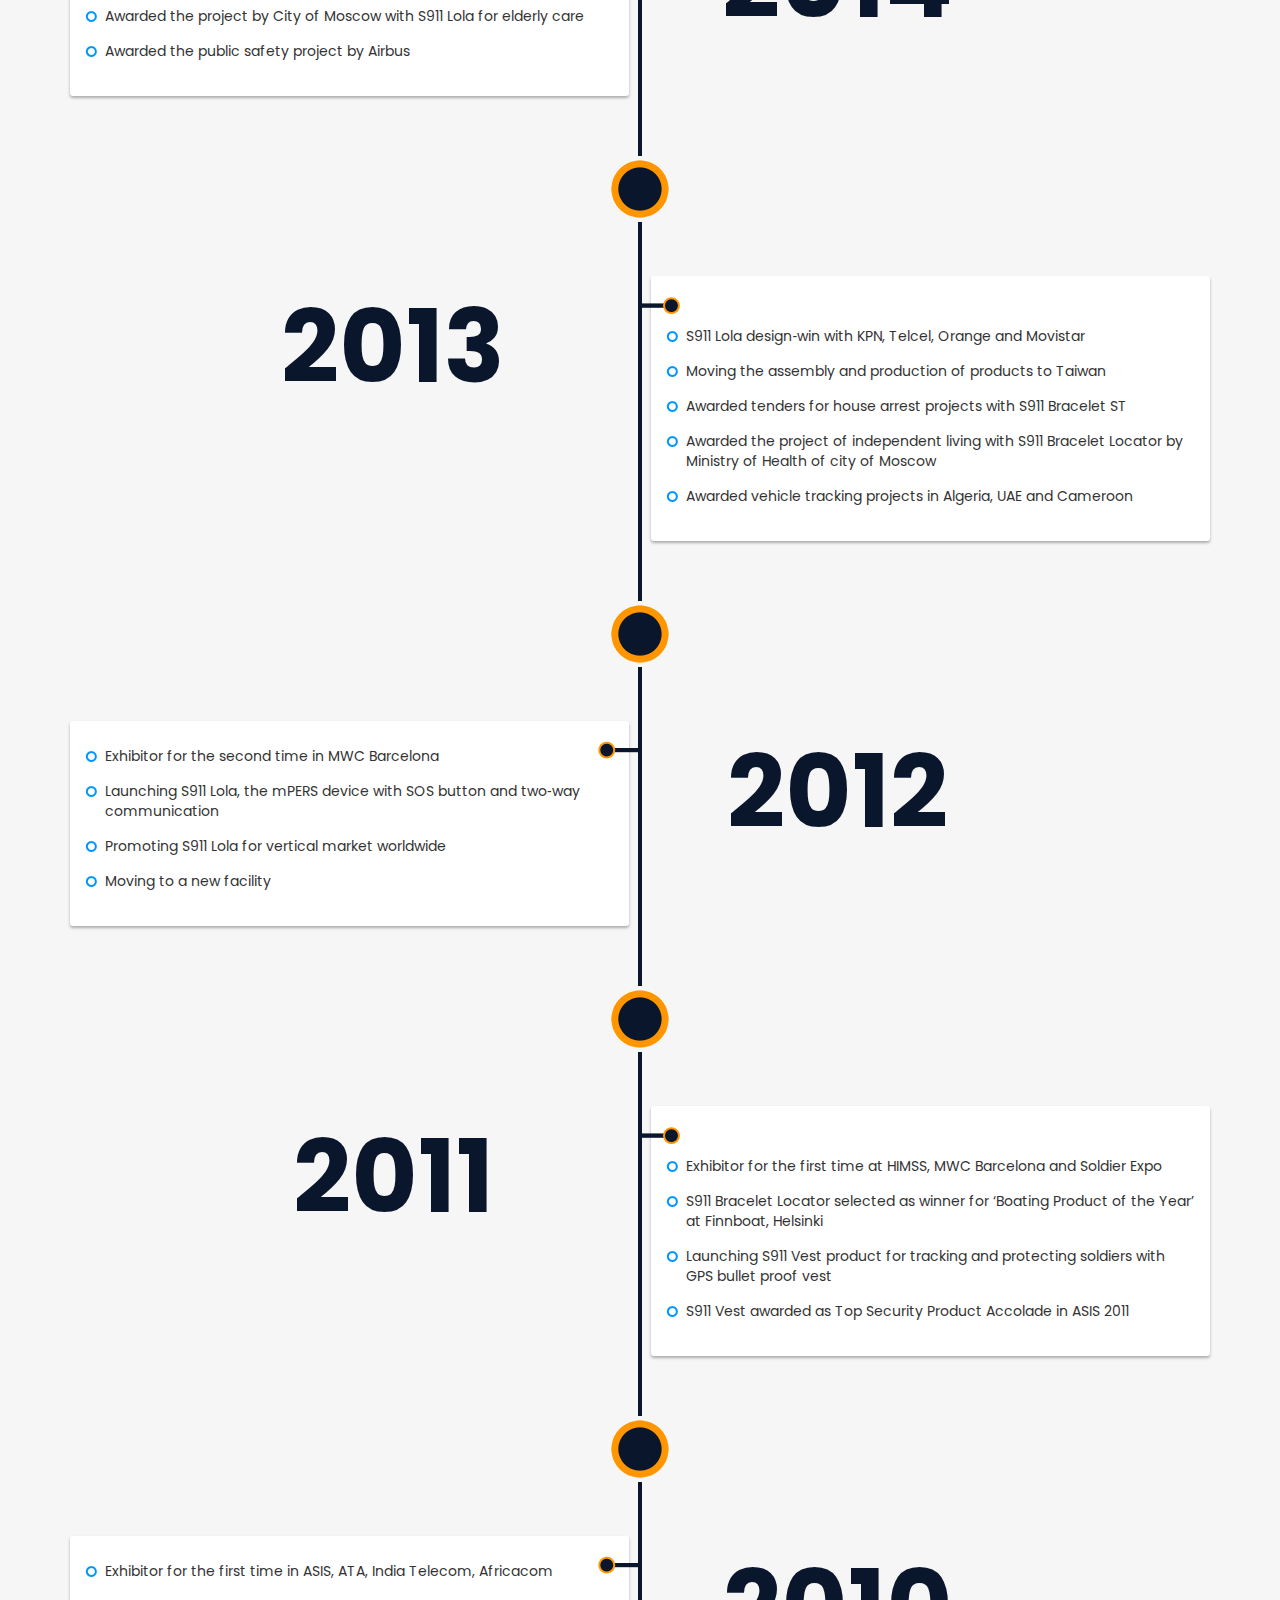
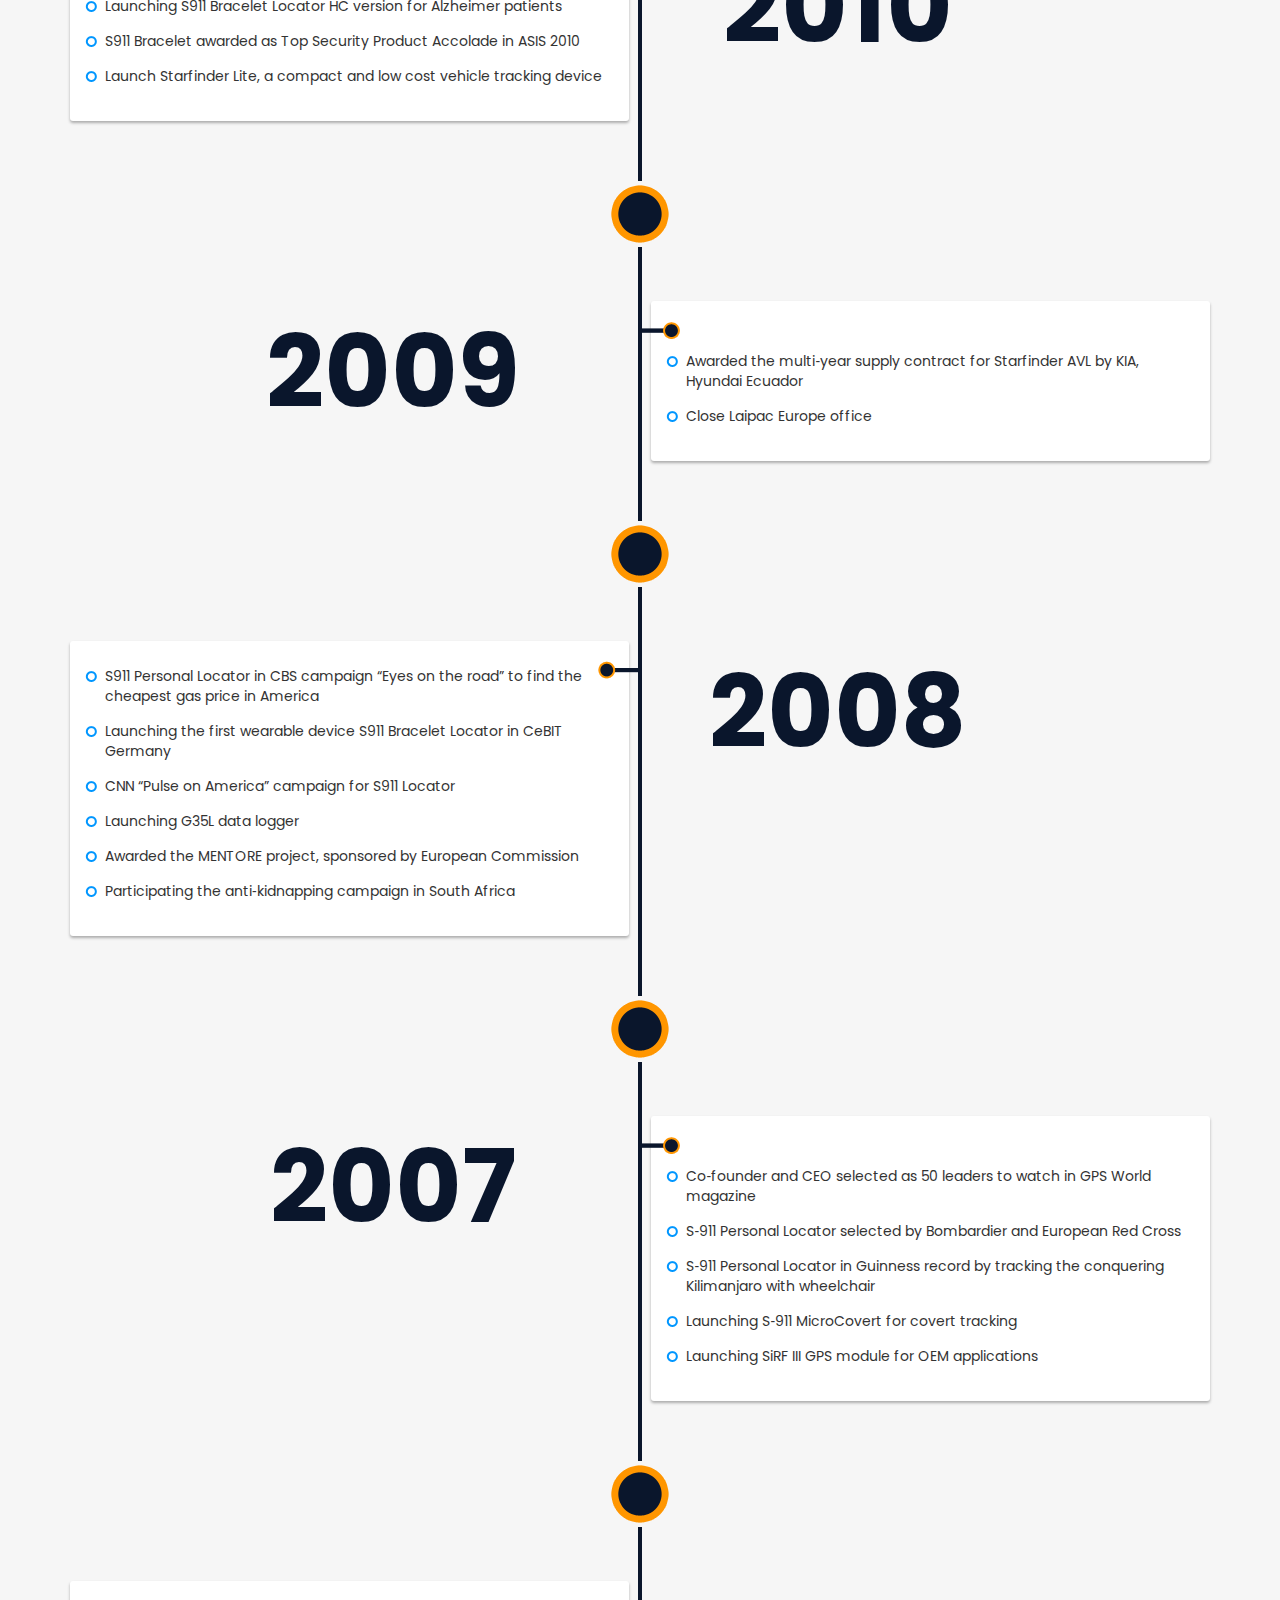
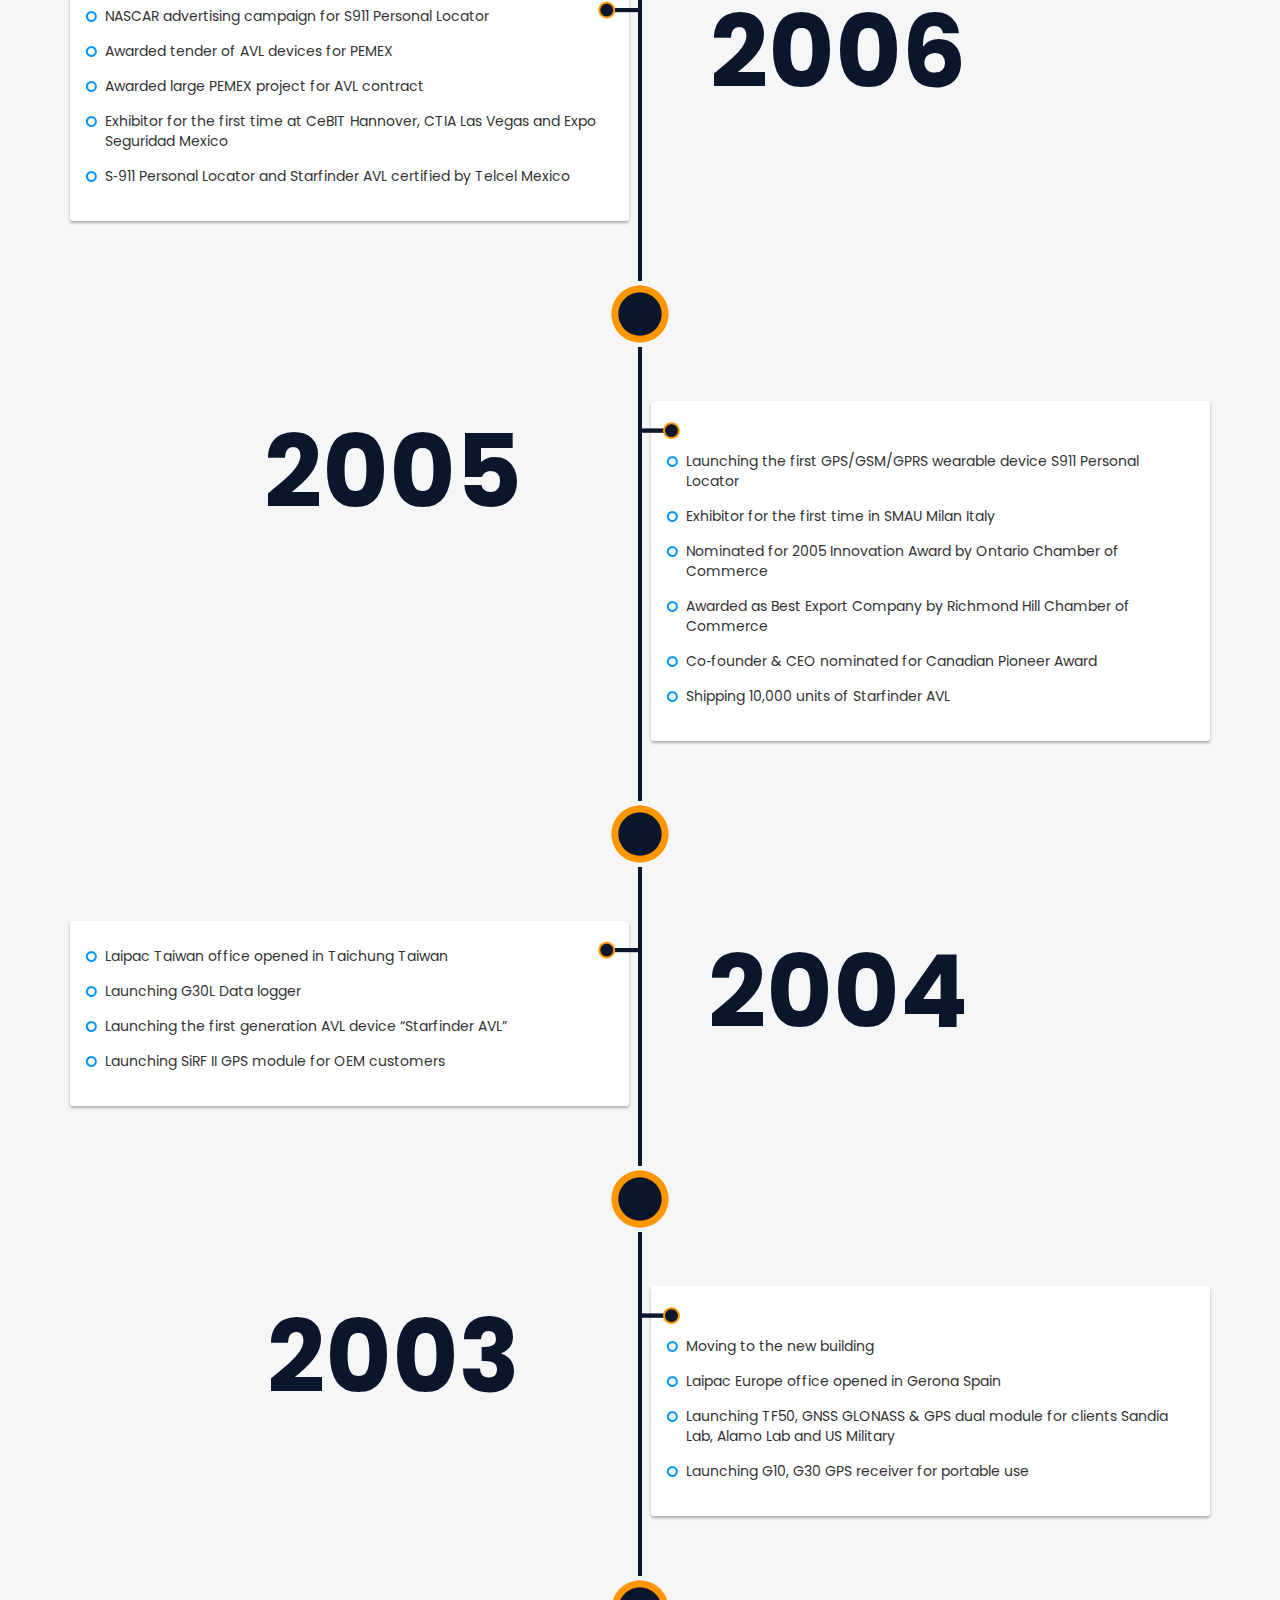
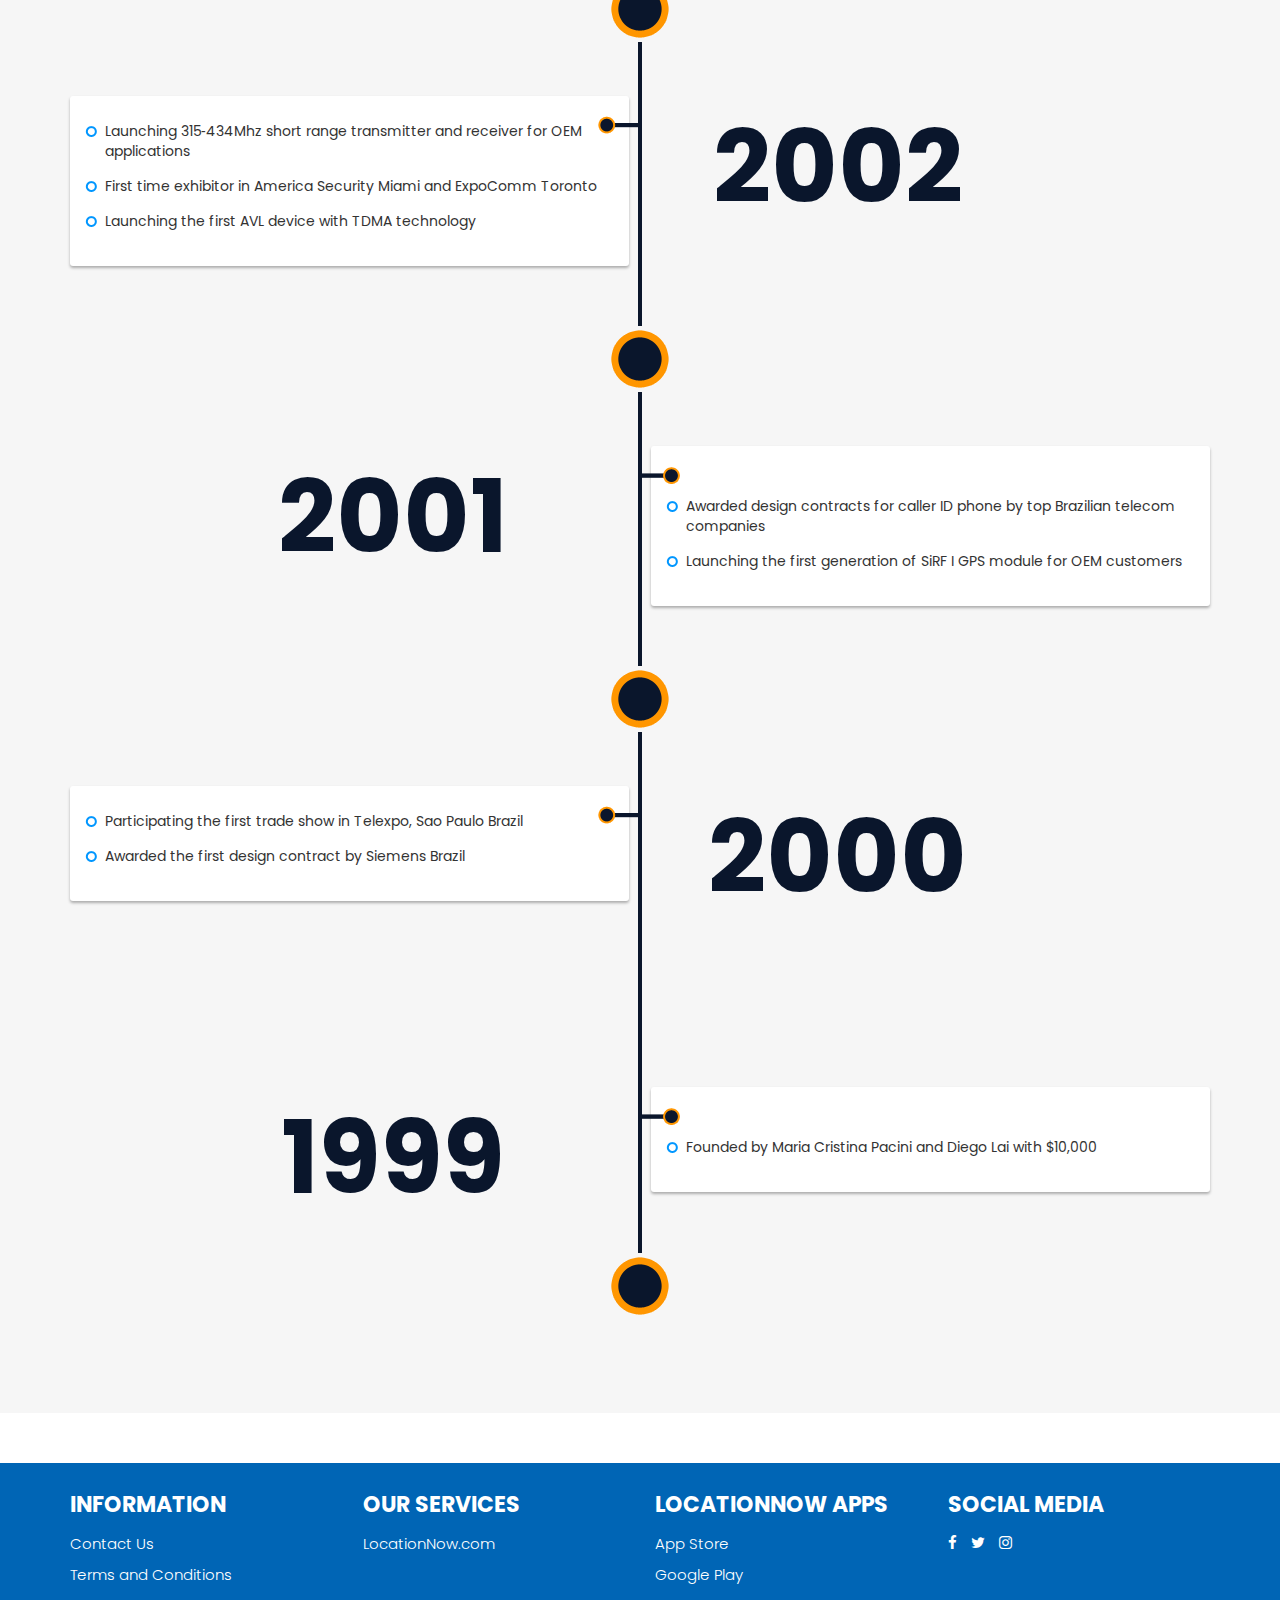
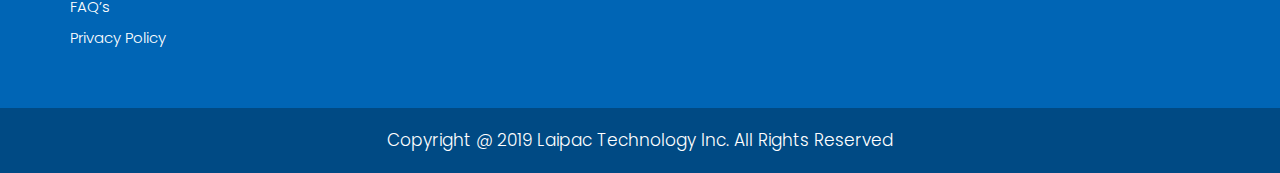
==== commit 94ac2a6d: "seo" ====
--- a/about-us.html
+++ b/about-us.html
@@ -140,7 +140,7 @@
 	<div class="container">
 		<div class="row">
 			<div class="col-lg-4 small-text-center col-sm-4 col-xs-12">
-				<h2>About Us</h2>
+				<h1>About Us</h1>
 				<div class="line"></div>
 			</div>
 			<div class="col-lg-8 small-text-center col-sm-8 col-xs-12">
@@ -154,7 +154,7 @@
 	<div class="container">
 		<div class="row">
 			<div class="col-lg-12 text-center col-sm-12 col-xs-12">
-				<h4>Management  <span>Team</span></h4>
+				<h2>Management  <span>Team</span></h2>
 			</div>
 		</div>
 	</div>
@@ -166,7 +166,7 @@
 						<div class="col-lg-12 bg-white col-sm-12 col-xs-12">
 							<div class="row row-eq-height">
 								<div class="col-lg-4 text-center col-sm-4 col-xs-12">
-									<img src="images/manage-1.png" alt="" />
+									<img src="images/manage-1.png" alt="Diego Lai-Co-founder & CEO" />
 								</div>
 								<div class="col-lg-8 col-sm-8 col-xs-12">
 									<div class="tablerow">
@@ -182,7 +182,7 @@
 						<div class="col-lg-12 bg-white col-sm-12 col-xs-12">
 							<div class="row row-eq-height">
 								<div class="col-lg-4 text-center col-sm-4 col-xs-12">
-									<img src="images/manage-2.png" alt="" />
+									<img src="images/manage-2.png" alt="Maria Pacini Co-founder & CIO" />
 								</div>
 								<div class="col-lg-8 col-sm-8 col-xs-12">
 									<div class="tablerow">
@@ -216,7 +216,7 @@
 	<div class="container">
 		<div class="row">
 			<div class="col-lg-4 text-center col-sm-4 col-xs-12">
-				<img src="images/light-icon.png" alt="" />
+				<img src="images/light-icon.png" alt="Innovation Icon" />
 				<h2>Innovation</h2>
 				<div class="line"></div>
 			</div>
@@ -247,7 +247,7 @@
 	<div class="container">
 		<div class="row">
 			<div class="col-lg-12 title text-center col-sm-12 col-xs-12">
-				<h4>Our  <span>Journey</span></h4>
+				<h2>Our  <span>Journey</span></h2>
 			</div>
 		</div>
 	</div>
@@ -758,7 +758,7 @@
 	<div class="container">
 		<div class="row">
 			<div class="col-lg-3 small-text-center col-sm-3 col-xs-12">
-				<h3>Information</h3>
+				<h4>Information</h4>
 				<ul>
 					<li><a href="http://www.laipac.com/contact-us.html">Contact Us</a></li>
 					<li><a href="http://www.laipac.com/terms.html">Terms and Conditions</a></li>
@@ -767,20 +767,20 @@
 				</ul>
 			</div>
 			<div class="col-lg-3 small-text-center col-sm-3 col-xs-12">
-				<h3>Our Services</h3>
+				<h4>Our Services</h4>
 				<ul>
 					<li><a href="https://www.locationnow.com/">LocationNow.com</a></li>
 				</ul>
 			</div>
 			<div class="col-lg-3 small-text-center col-sm-3 col-xs-12">
-				<h3>LocationNow Apps</h3>
+				<h4>LocationNow Apps</h4>
 				<ul>
 					<li><a href="https://itunes.apple.com/us/app/location-now/id849585199?ls=1&mt=8">App Store</a></li>
 					<li><a href="https://play.google.com/store/apps/details?id=com.LocationNow">Google Play</a></li>
 				</ul>
 			</div>
 			<div class="col-lg-3 social small-text-center col-sm-3 col-xs-12">
-				<h3>Social Media</h3>
+				<h4>Social Media</h4>
 				<ul>
 					<li><a class="fa fa-facebook" href="https://www.facebook.com/laipactech/" target="_blank"></a></li>
 					<li><a class="fa fa-twitter" href="https://twitter.com/laipactech" target="_blank"></a></li>
--- a/css/style.css
+++ b/css/style.css
@@ -191,7 +191,7 @@
 	padding:200px 0px 150px 0px;
 }
 
-#banner h2 {
+#banner h2, #banner h1  {
 	color:#fff;
 	font-size:43px;
 	font-weight:600;
@@ -227,7 +227,7 @@
 	padding:80px 0px 30px 0px;
 }
 
-#info h3 {
+#info h3, #info h2 {
 	color:#0a162c;
 	font-size:30px;
 	font-weight:600;
@@ -267,7 +267,7 @@
 	margin:60px 0px 50px 0px;
 }
 
-#info h4 {
+#info h4, #info h2 {
 	color:#282828;
 	font-size:33px;
 	font-weight:300;
@@ -275,7 +275,7 @@
 	margin-bottom:20px;
 }
 
-#info h4 span {
+#info h4 span, #info h2 span {
 	color:#2196f3;
 	font-weight:bold;
 }
@@ -351,7 +351,7 @@
 #company {
 }
 
-#company h4 {
+#company h4, #company h3 {
 	color:#282828;
 	font-size:33px;
 	font-weight:300;
@@ -359,7 +359,7 @@
 	margin-bottom:30px;
 }
 
-#company h4 span {
+#company h4 span, #company h3 span {
 	color:#2196f3;
 	font-weight:bold;
 }
@@ -516,7 +516,7 @@
 	padding-bottom:50px;
 }
 
-#client h4 {
+#client h4, #client h3 {
     color: #282828;
     font-size: 33px;
     font-weight: 300;
@@ -524,7 +524,7 @@
     margin-bottom: 30px;
 }
 
-#client h4 span {
+#client h4 span, #client h3 span {
     color: #2196f3;
     font-weight: bold;
 }
@@ -541,7 +541,7 @@
 	padding:20px 0px 50px 0px;
 }
 
-#footer h3 {
+#footer h3, #footer h4 {
     color: #fff;
     font-size: 22px;
     font-weight:bold;
@@ -752,7 +752,7 @@
 	padding:30px 0px;
 }
 
-#info-title h2 {
+#info-title h2, #info-title h1 {
 	color:#acacac;
 	font-size:101px;
 	font-weight:bold;
@@ -777,7 +777,7 @@
 	
 }
 
-#manage h4 {
+#manage h4, #manage h2 {
     color: #282828;
     font-size: 38px;
     font-weight: bold;
@@ -785,7 +785,7 @@
     margin-bottom: 40px;
 }
 
-#manage h4 span {
+#manage h4 span, #manage h2 span {
     color: #2196f3;
     font-weight: 300;
 }
@@ -864,13 +864,13 @@
 	padding:0px;
 }
 
-#company.about h4 {
+#company.about h4, #company.about h2 {
     font-size: 38px;
 	font-weight:bold;
 	margin:45px 0px 30px 0px;
 }
 
-#company.about h4 span {
+#company.about h4 span, #company.about h2 span {
 	font-weight:300;
 }
 
@@ -1332,7 +1332,7 @@
 }
 
 
-#videos-list h1 {
+#videos-list h1, #videos-list h3 {
 	color: #282828;
     font-size: 33px;
     font-weight: 300;
@@ -1342,7 +1342,7 @@
     text-align: center;
 }
 
-#videos-list h1 span {
+#videos-list h1 span, #videos-list h3 span {
     color: #2196f3;
     font-weight: bold;	
 }
@@ -1464,4 +1464,4 @@
 
 .quote-image{
 	width: 35px;
-}+}
